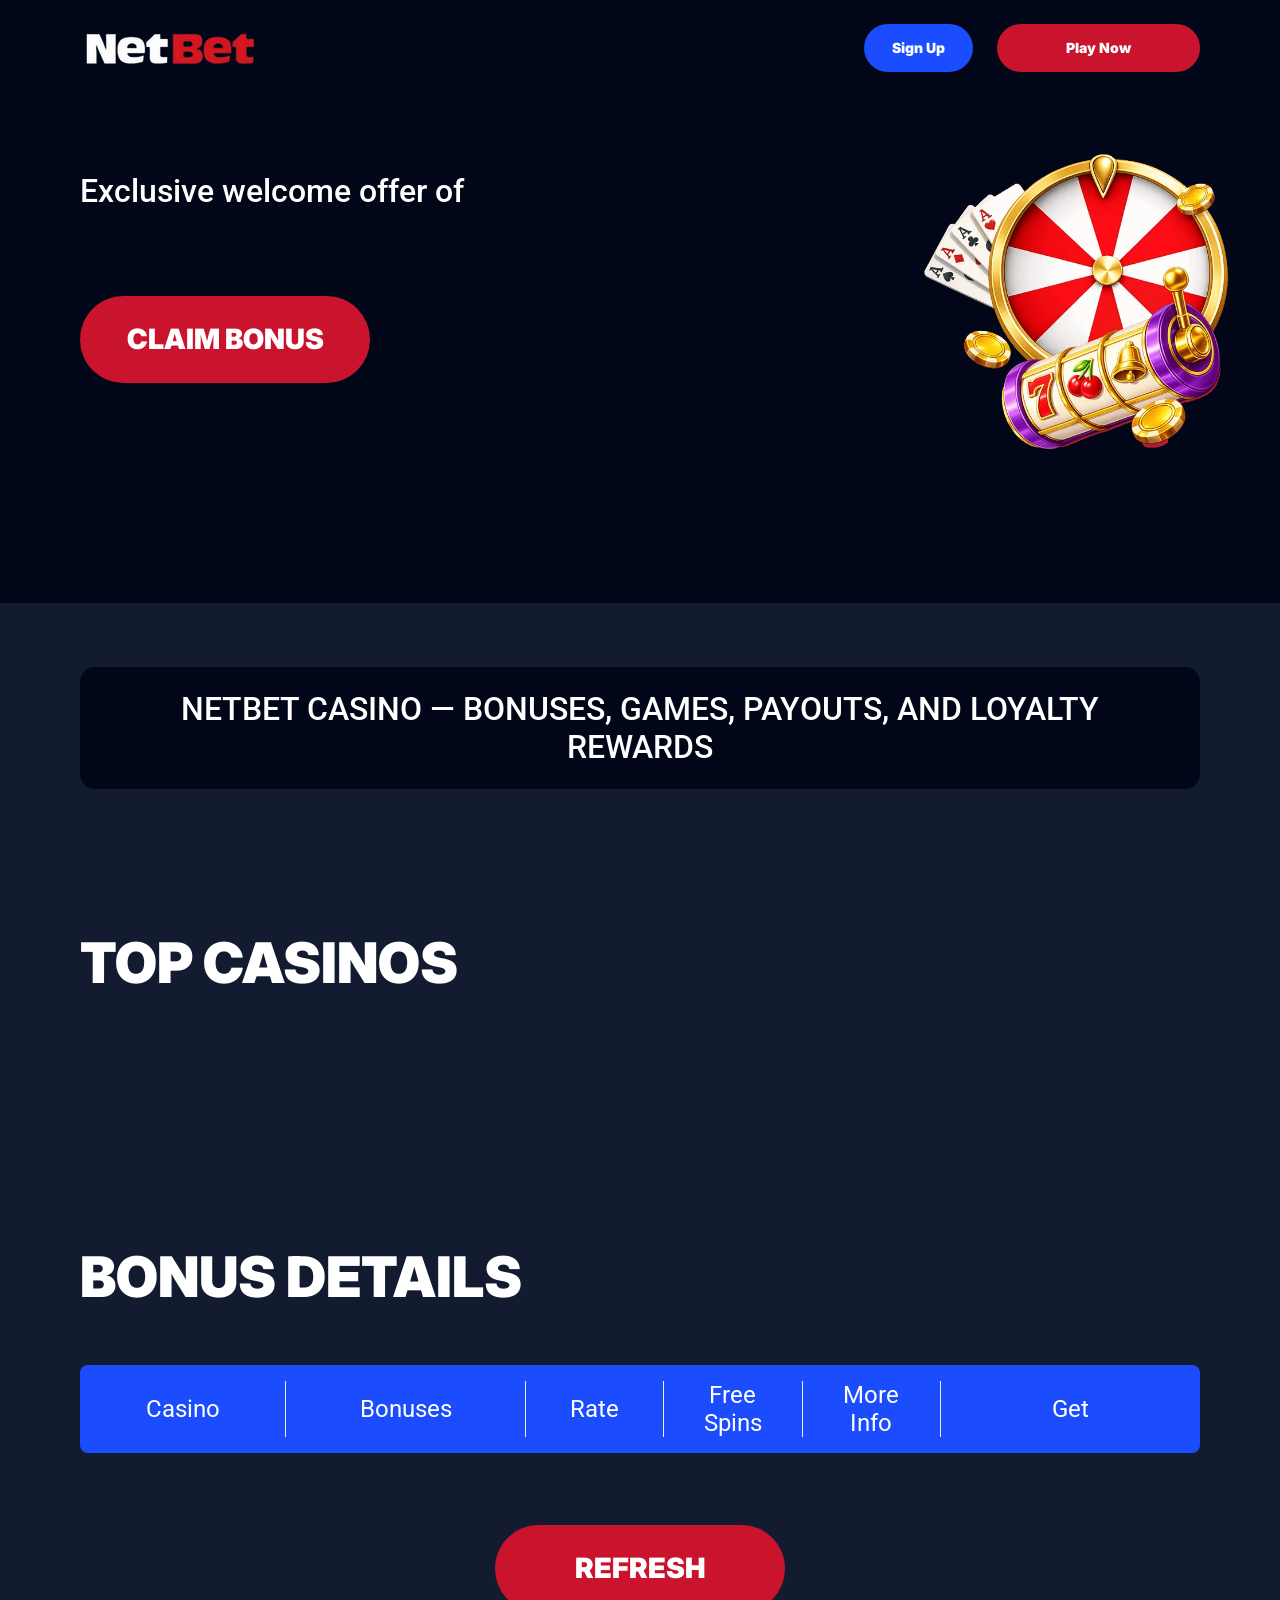
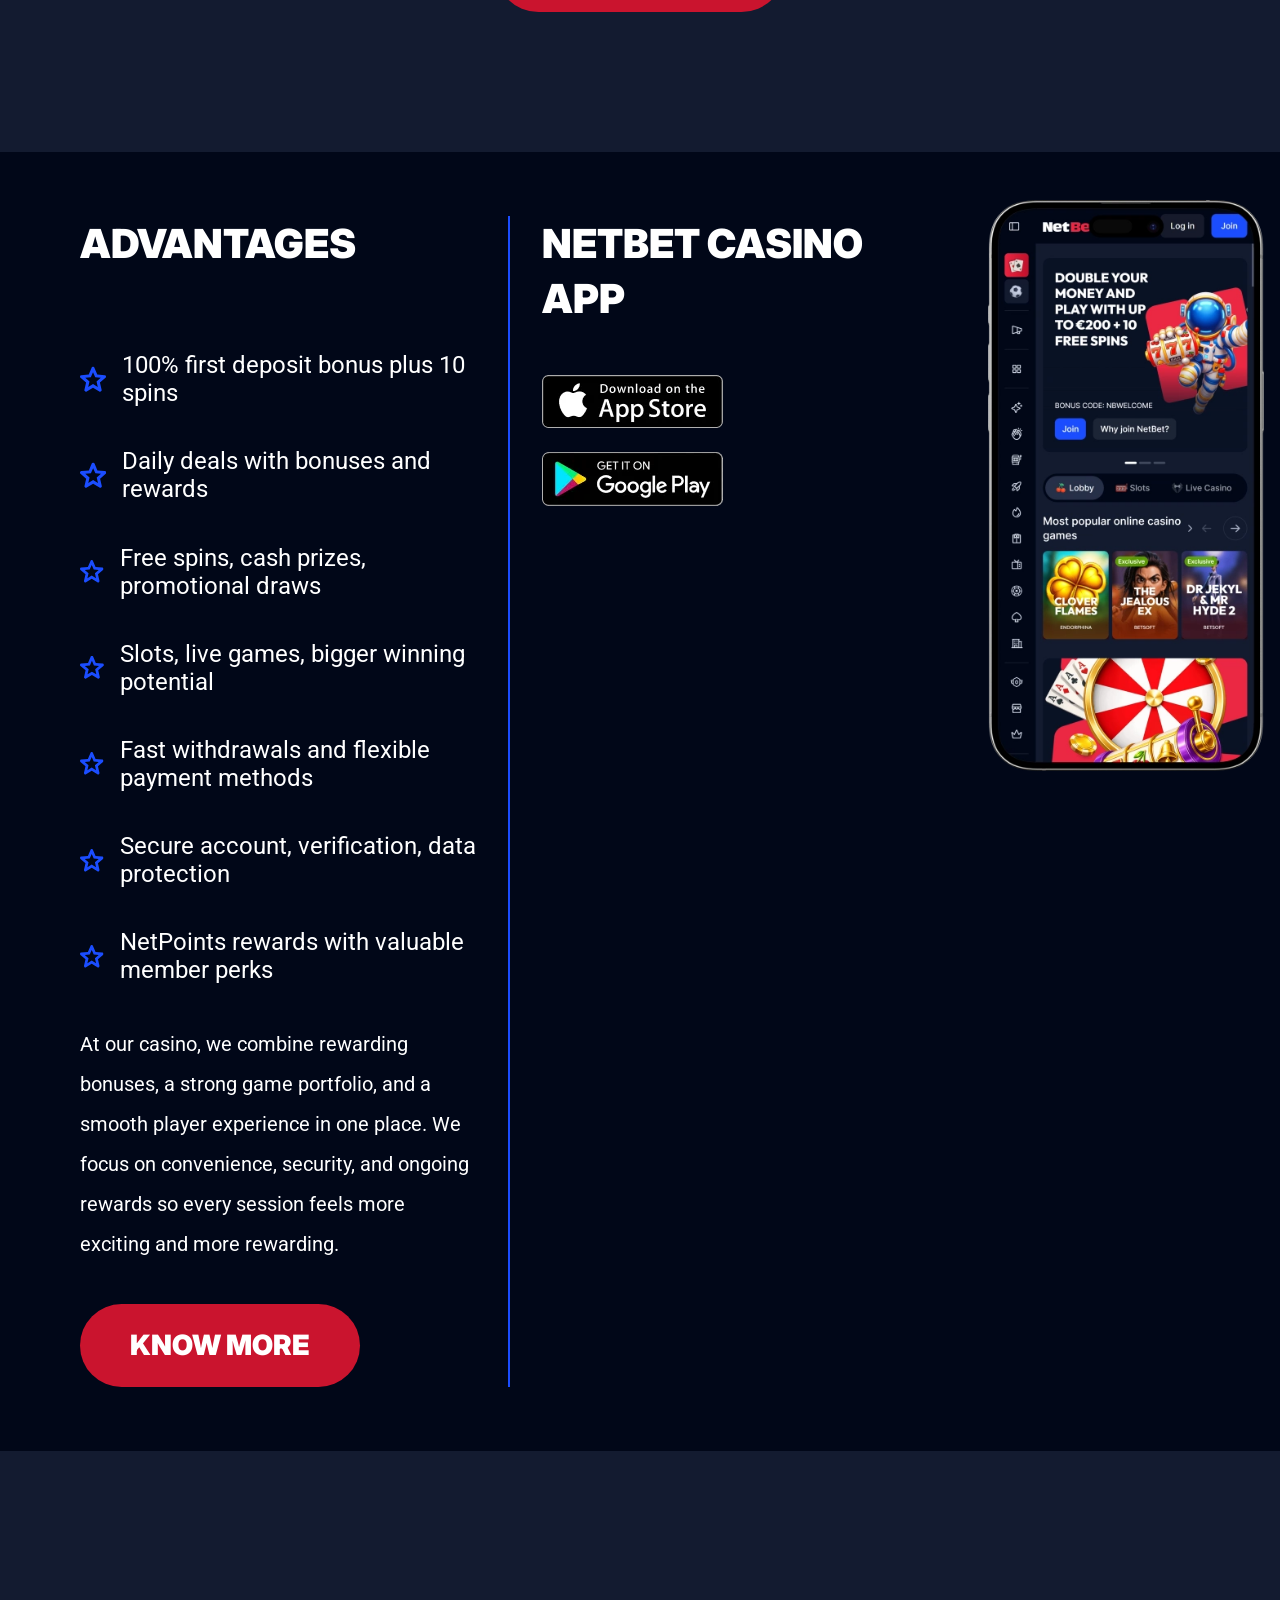
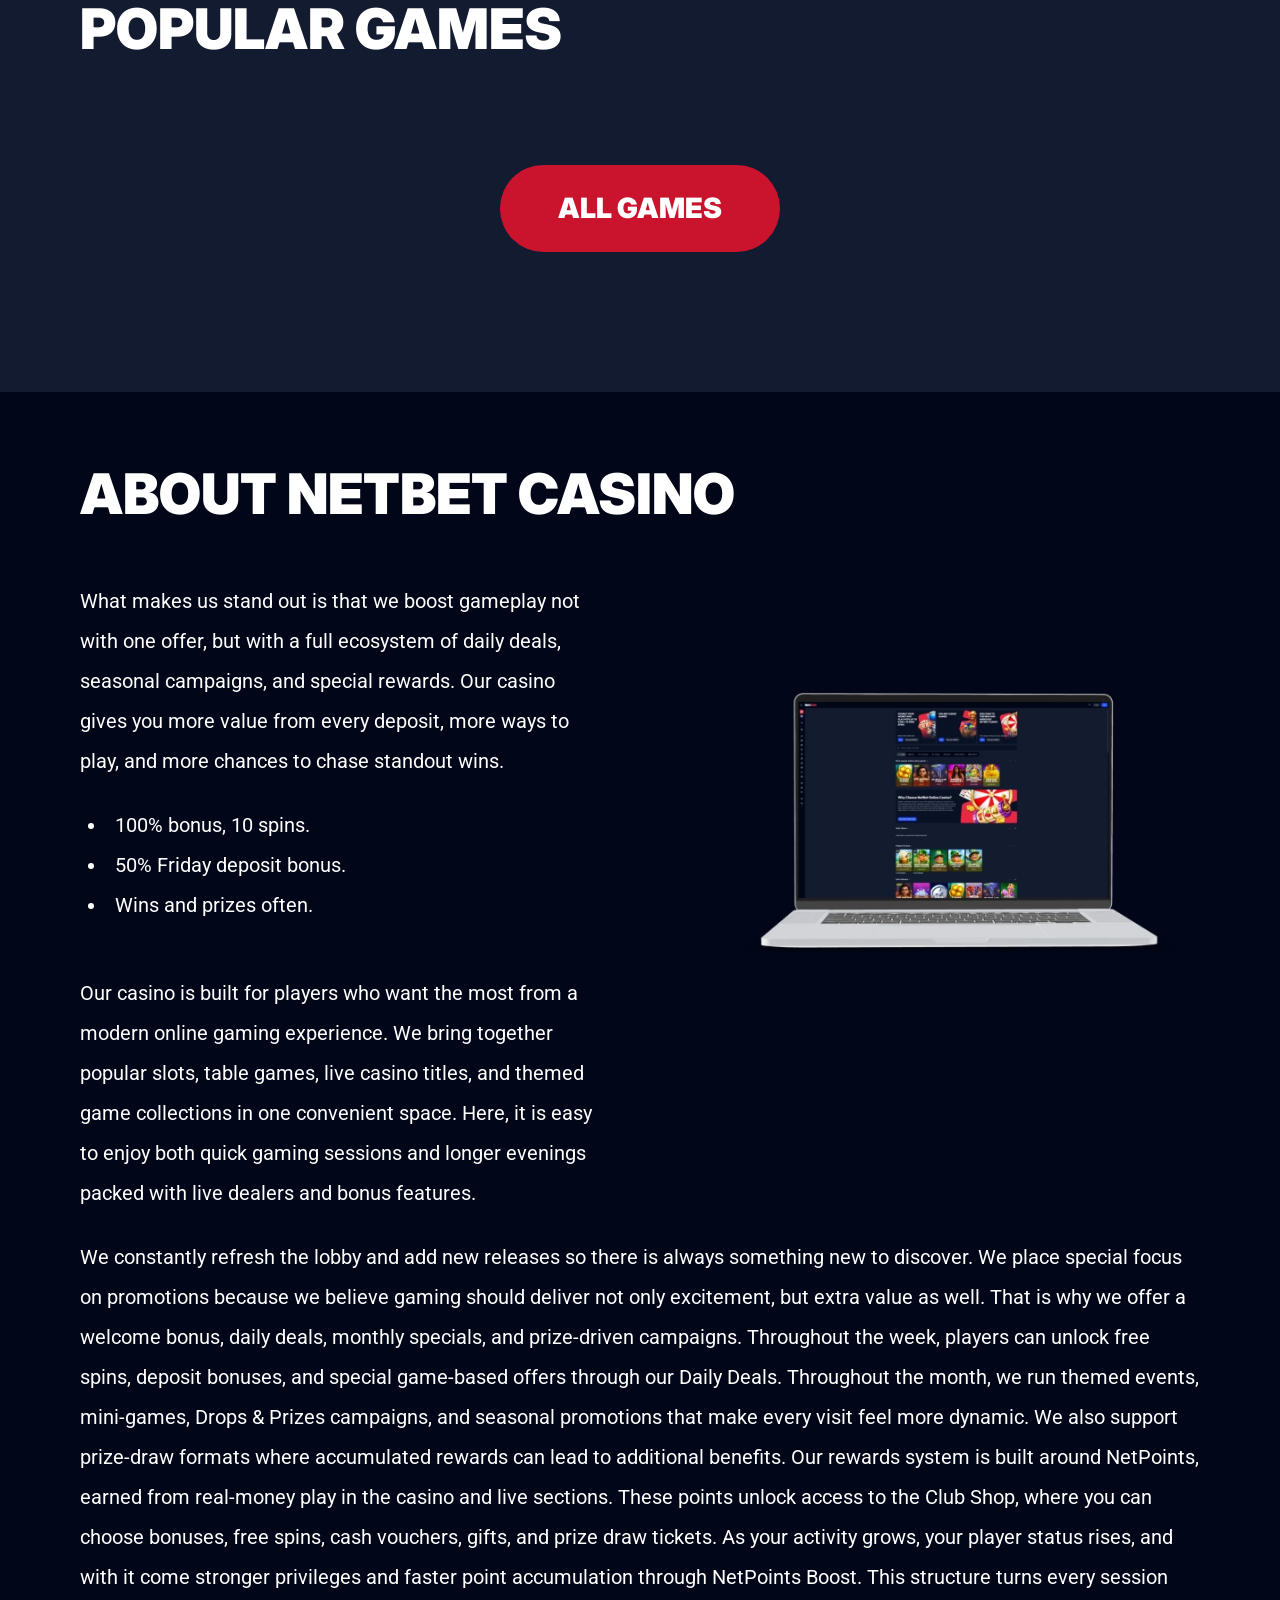
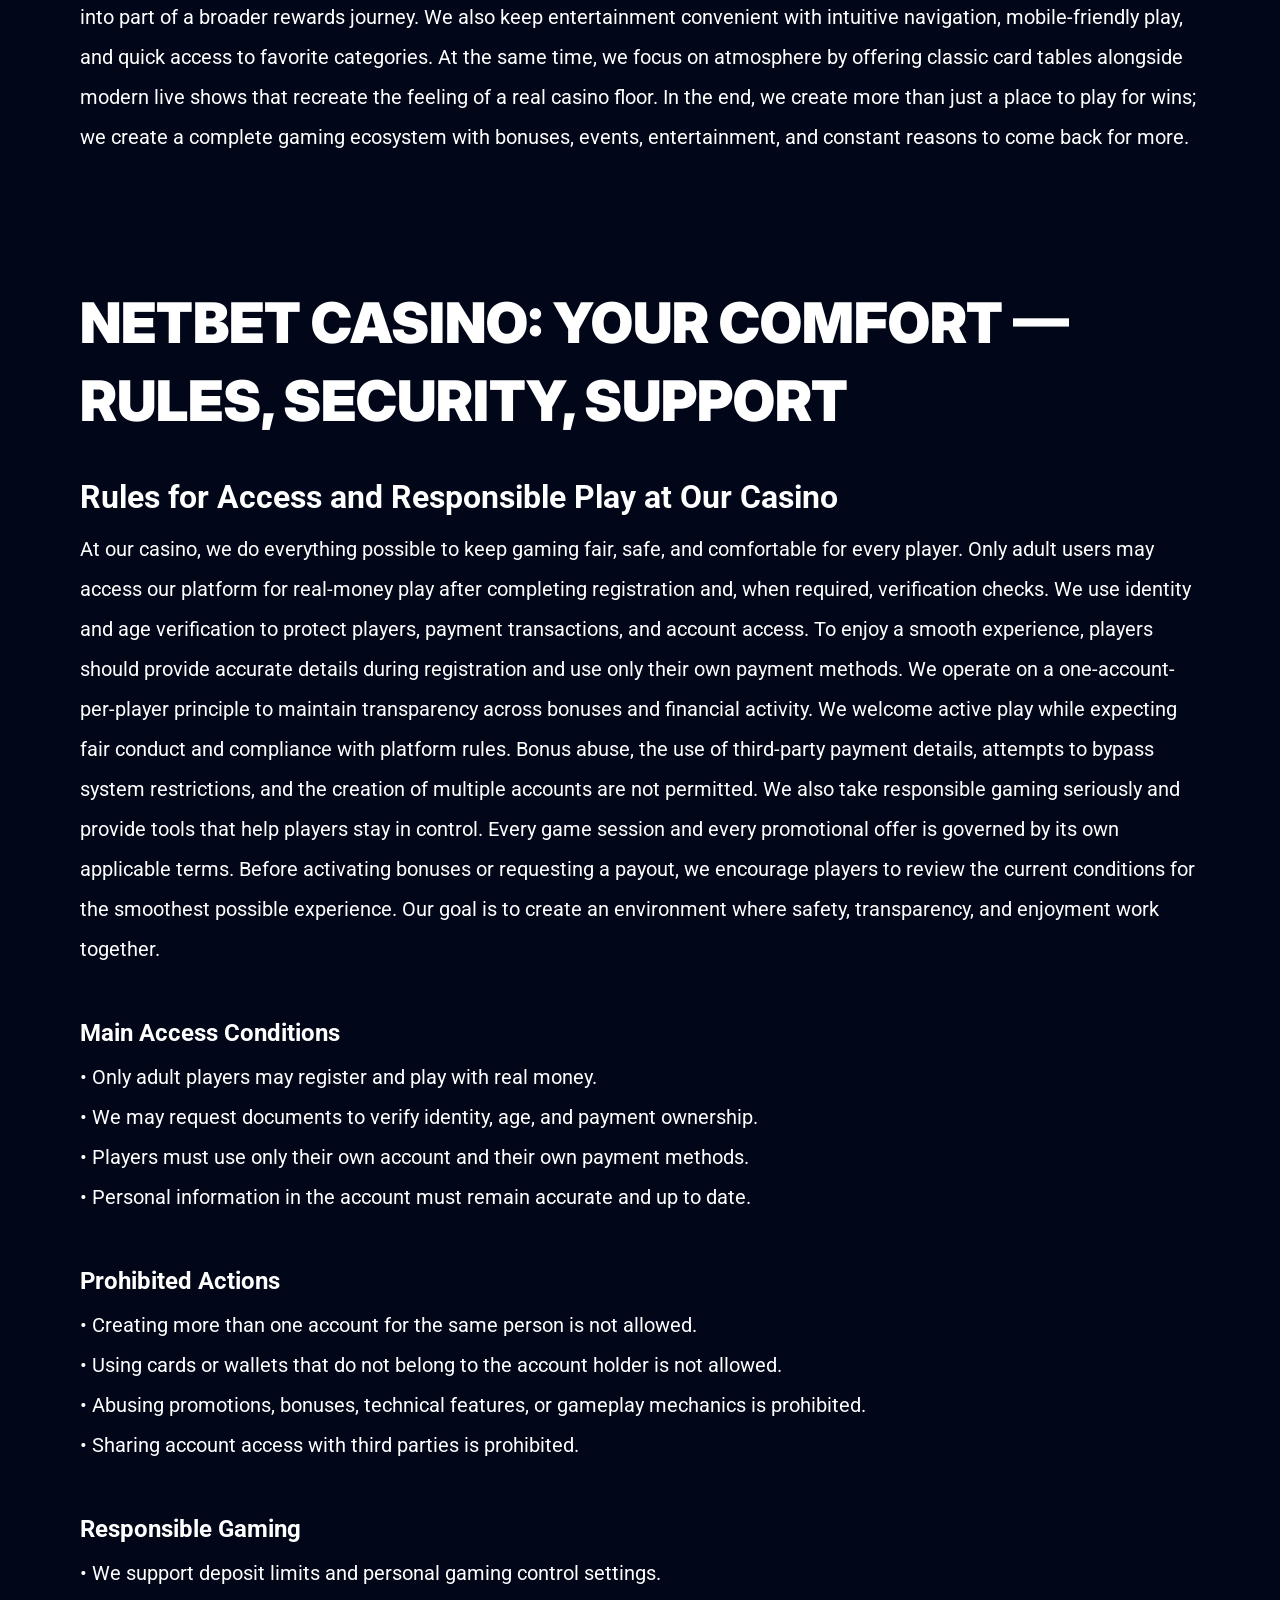
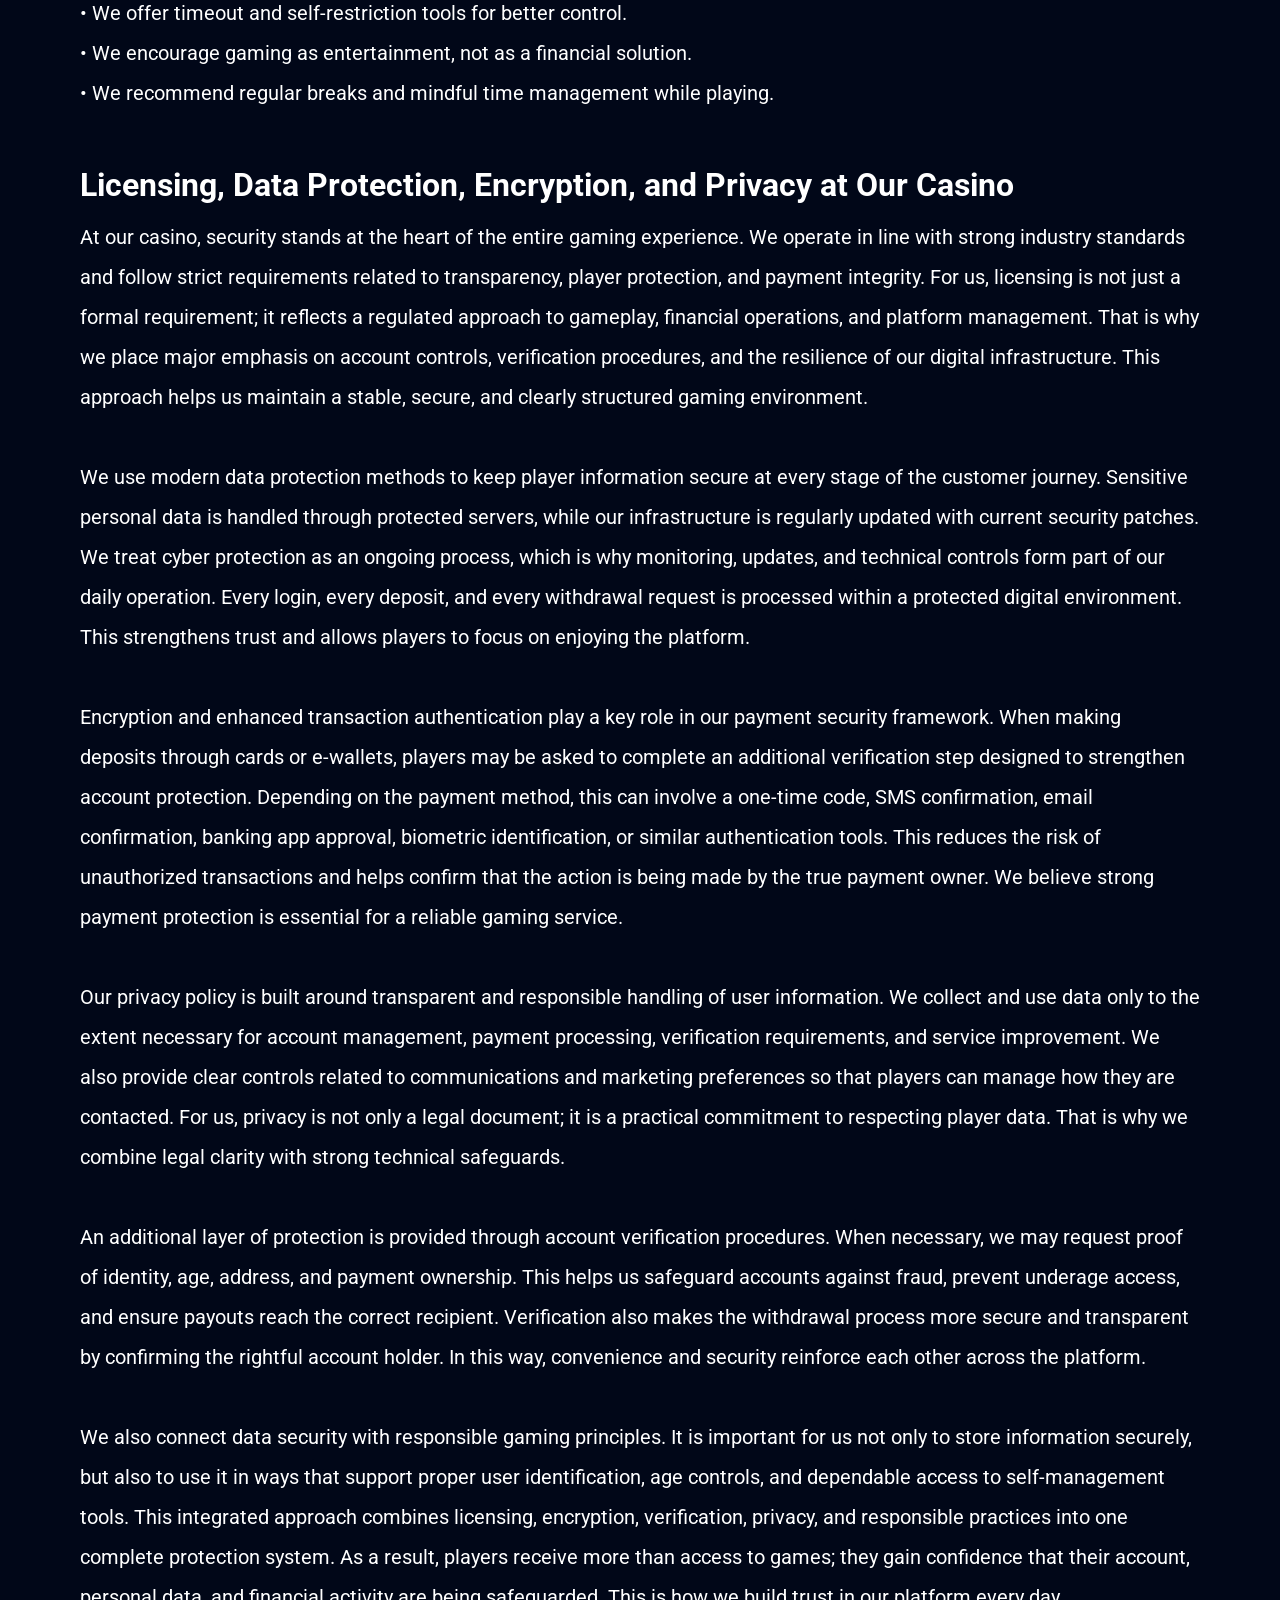
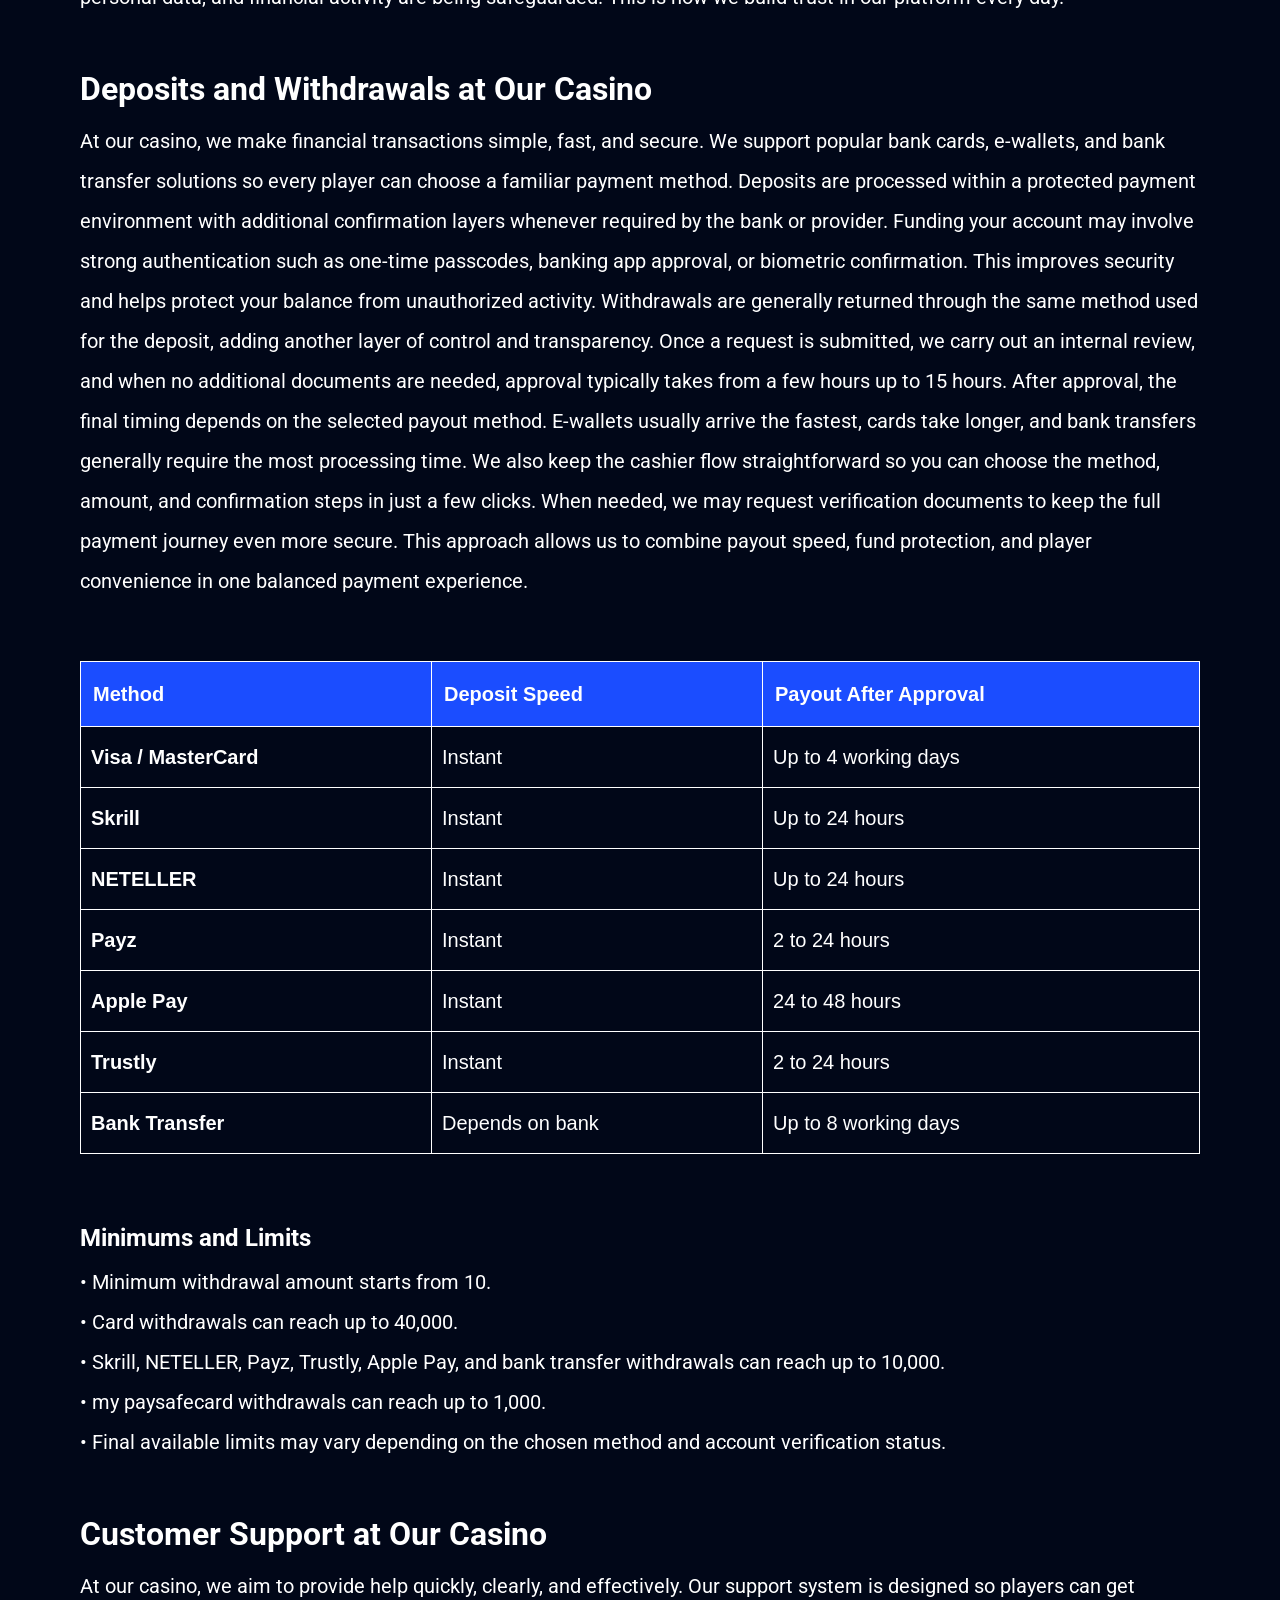
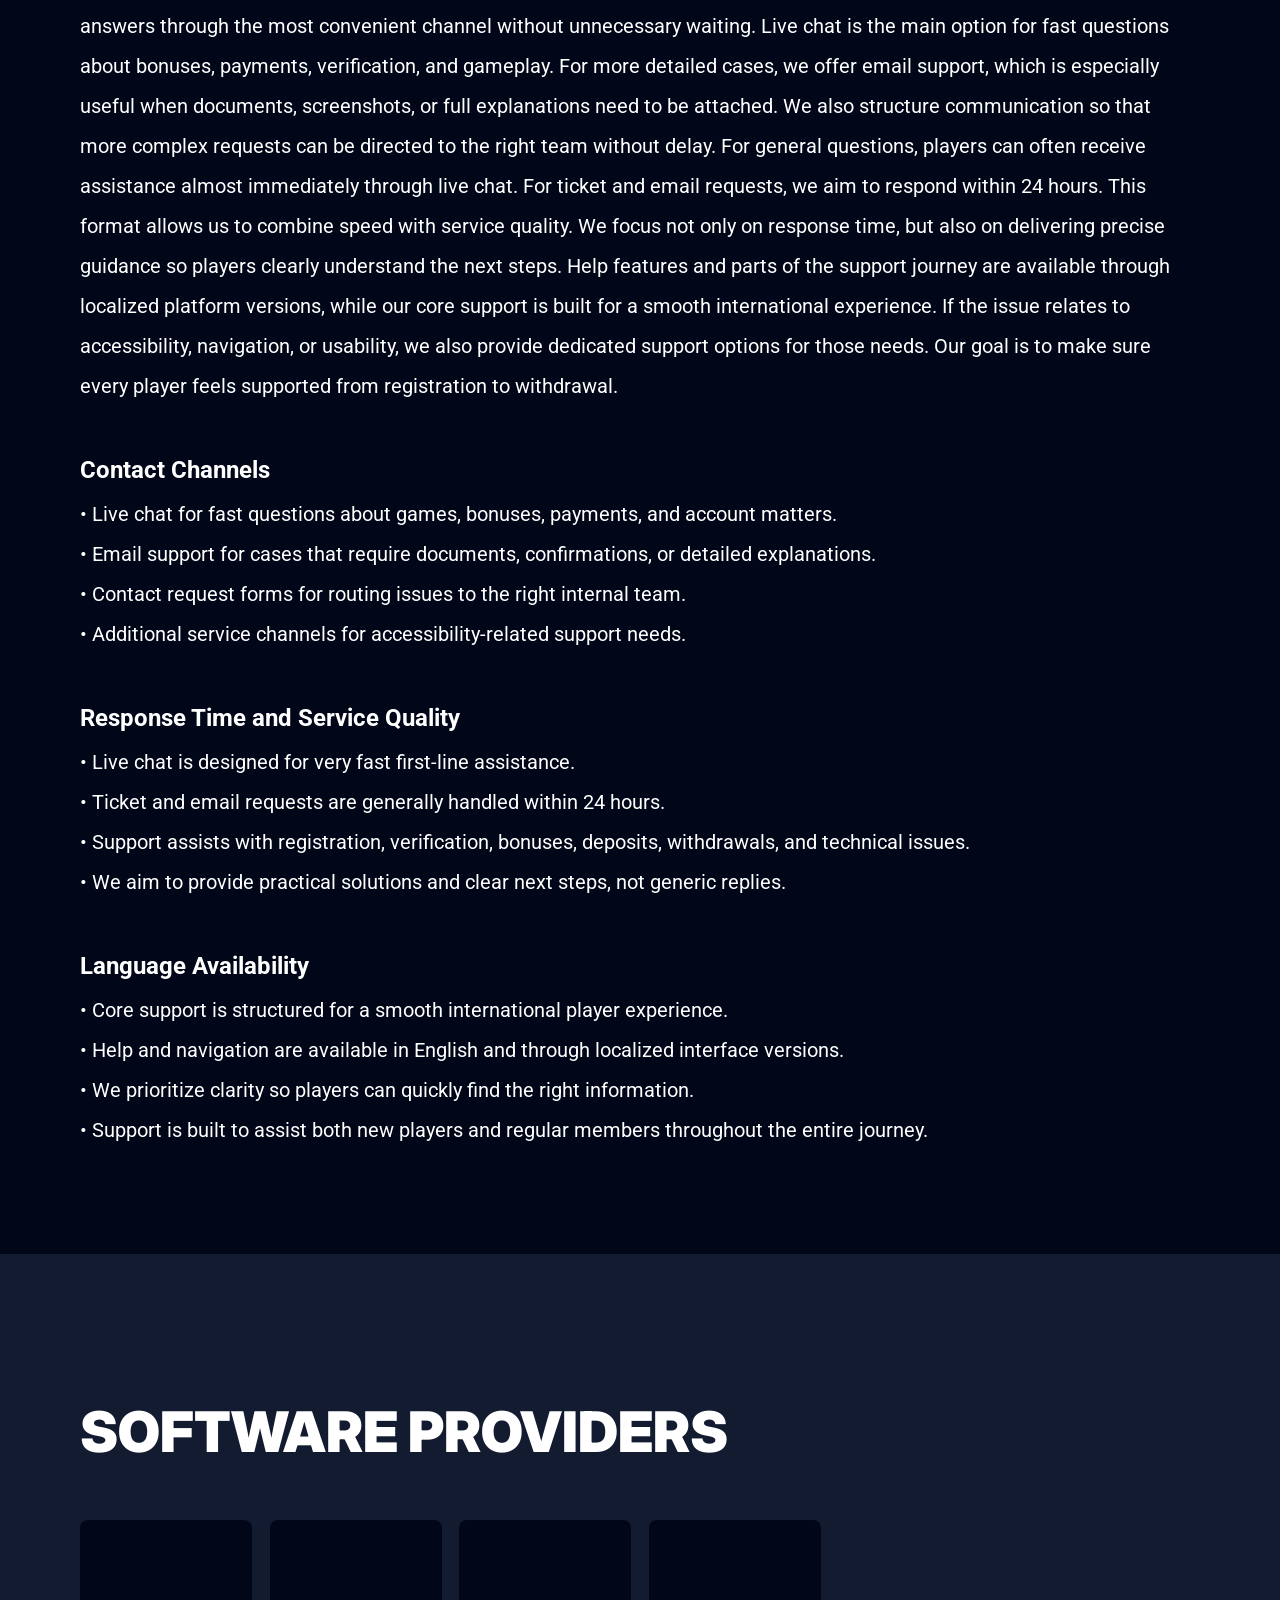
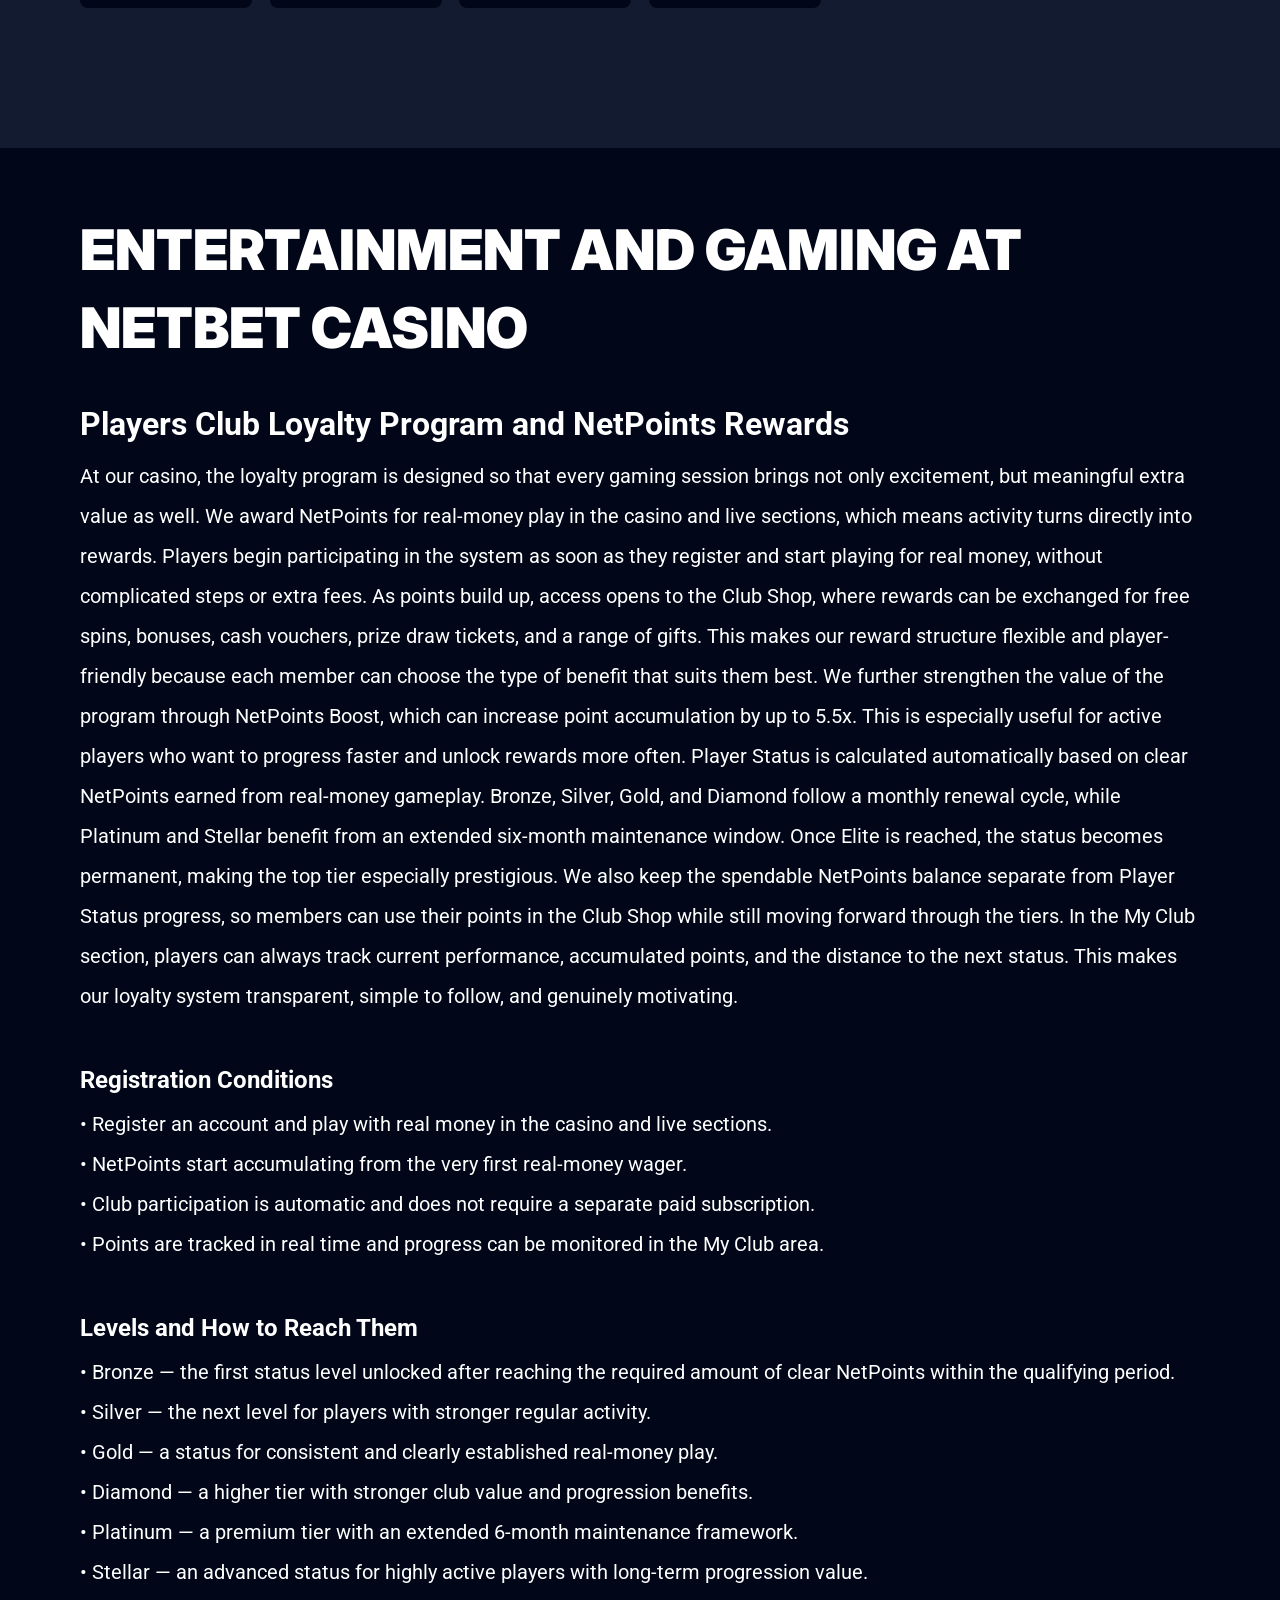
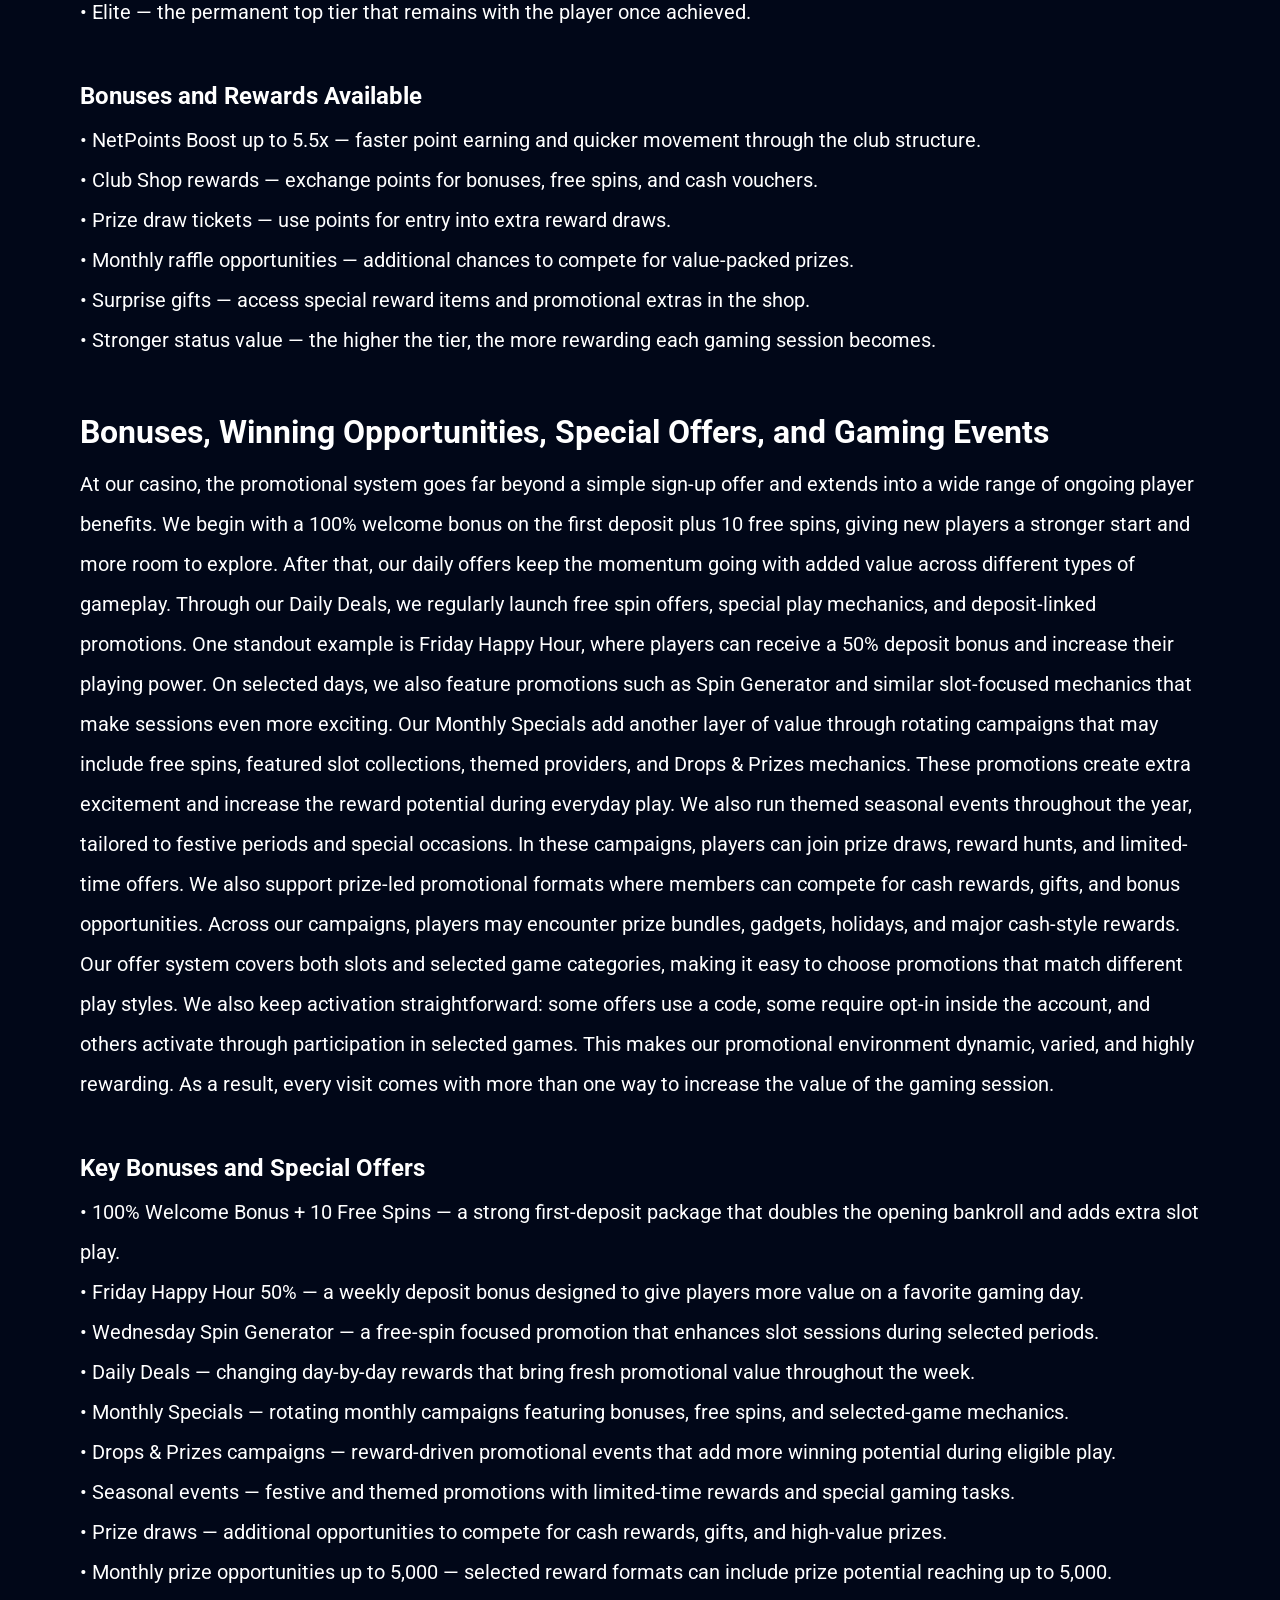
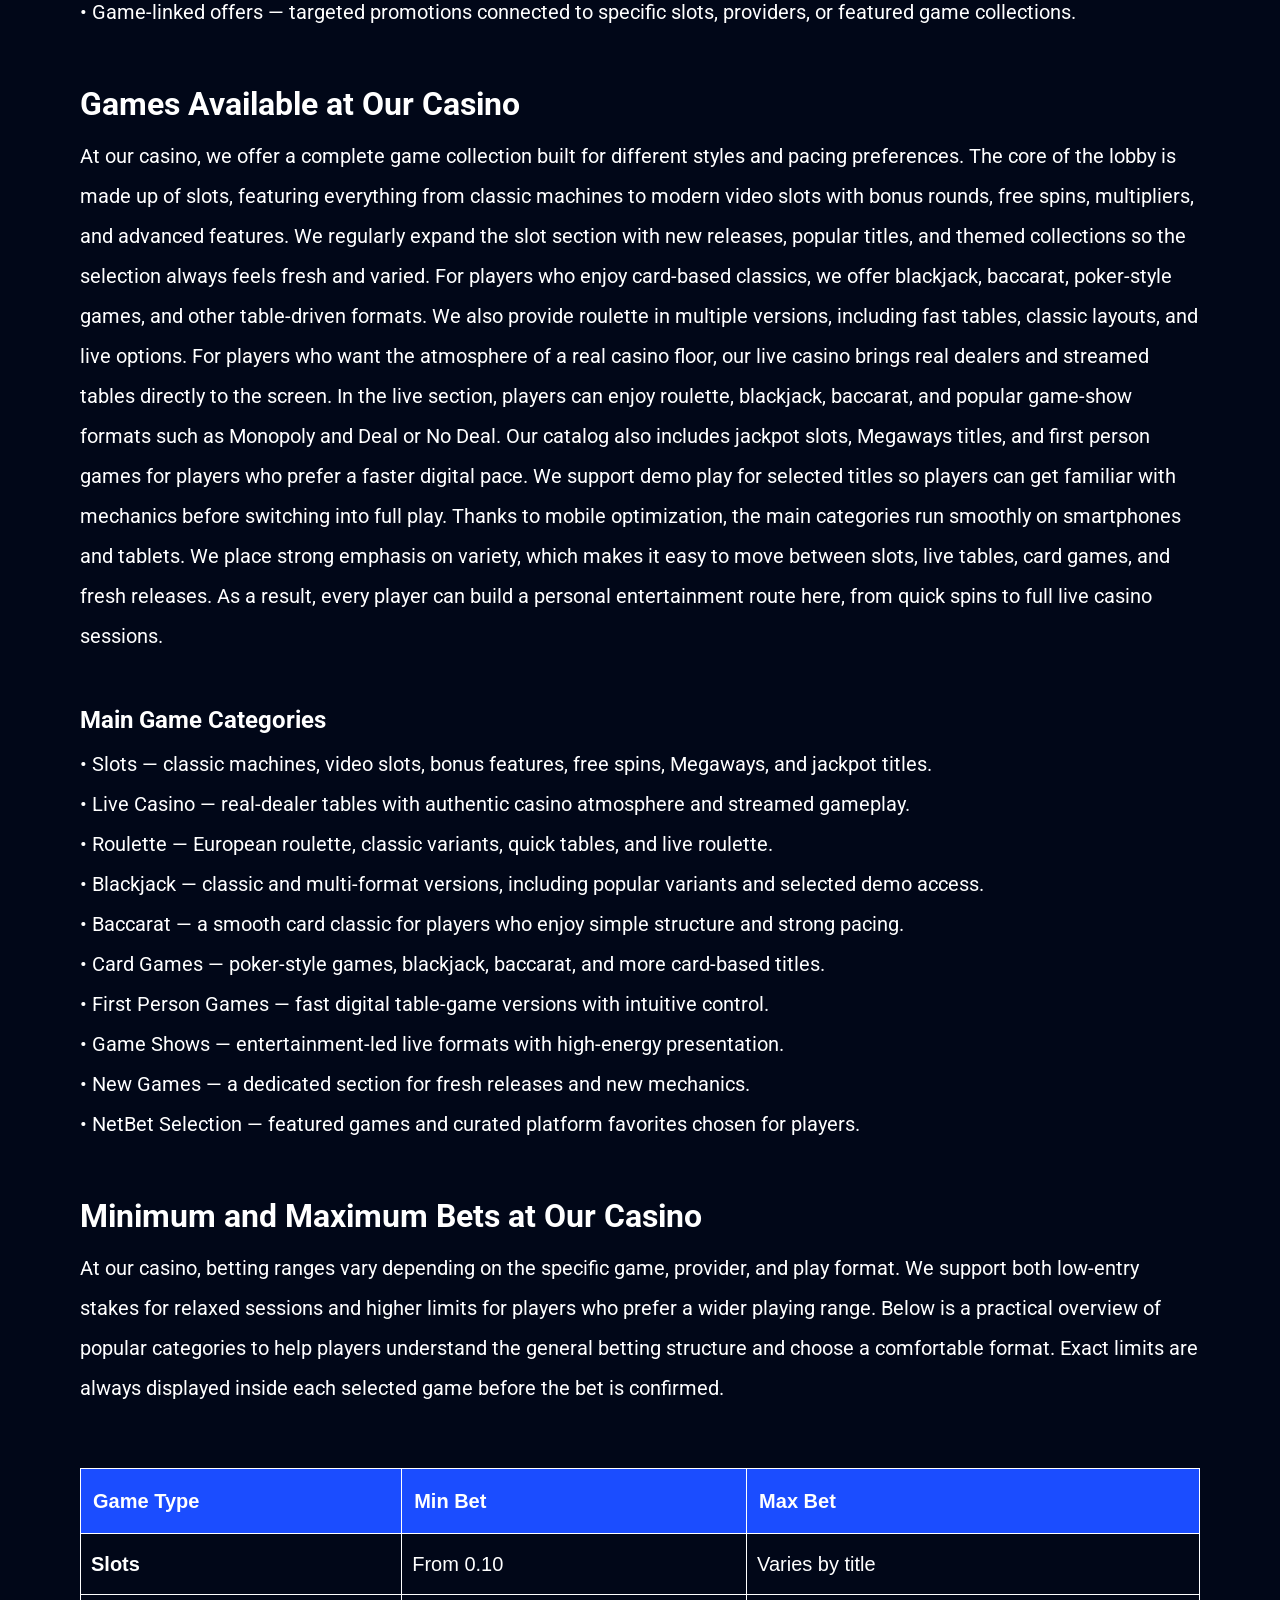
==== index.html @ 205baed9 "Site update" ====
<!DOCTYPE html>
<html lang="en-GB">

<head>
    <meta charset="utf-8">

    <script src="./index.js"></script>

    <link rel="manifest" href="./manifest.json">

    <link rel="preconnect" href="https://fonts.googleapis.com" />
    <link rel="preconnect" href="https://fonts.gstatic.com" crossorigin />

    <!-- Google Fonts -->
    <link
            href="https://fonts.googleapis.com/css2?family=Inter:wght@300;400;500;600;700&display=swap"
            rel="stylesheet"
    />
    <!-- Google Fonts -->

    <!-- Google Fonts -->
    <link
            href="https://fonts.googleapis.com/css2?family=Roboto:wght@300;400;500;600;700&display=swap"
            rel="stylesheet"
    />

    <meta name="viewport" content="width=device-width, initial-scale=1, minimum-scale=1, maximum-scale=2">
    <link rel="preload" as="image" href="_assets/images/1773054936-netbet-casino-joins-forces-with-relax-gaming-20250120-110316-0000-1-cr.webp" fetchpriority="high">
    <link rel="stylesheet" href="./normalize.css">
    <link rel="stylesheet" href="./index.css">
    <meta name="theme-color" content="">
    <title>NetBet Casino: 100% Bonus + 10 Free Spins, Games, Payouts, Live Casino, and NetPoints</title>
    <meta name="description"
          content="Explore NetBet Casino with a 100% welcome bonus + 10 free spins, daily deals, live casino, slots, flexible payouts, and the rewarding NetPoints loyalty program.">
    <link rel="canonical" href="https://netbetcasino-online.com">
    <meta property="og:title" content="NetBet Casino: 100% Bonus + 10 Free Spins, Games, Payouts, Live Casino, and NetPoints">
    <meta property="og:description"
          content="Explore NetBet Casino with a 100% welcome bonus + 10 free spins, daily deals, live casino, slots, flexible payouts, and the rewarding NetPoints loyalty program.">
    <meta property="og:url" content="https://netbetcasino-online.com">
    <meta property="og:site_name" content="NetBet Casino: 100% Bonus + 10 Free Spins, Games, Payouts, Live Casino, and NetPoints">
    <meta property="og:locale" content="en-GB">
    <meta property="og:image" content="_assets/images/1773054953-seo-netbet-online-casino-2026-en-new-cr.webp">
    <meta property="og:image:width" content="1200">
    <meta property="og:image:height" content="630">
    <meta property="og:type" content="website">
    <meta name="twitter:card" content="summary_large_image">
    <meta name="twitter:site" content="netbetcasino-online.com">
    <meta name="twitter:title" content="NetBet Casino: 100% Bonus + 10 Free Spins, Games, Payouts, Live Casino, and NetPoints">
    <meta name="twitter:description"
          content="Explore NetBet Casino with a 100% welcome bonus + 10 free spins, daily deals, live casino, slots, flexible payouts, and the rewarding NetPoints loyalty program.">
    <meta name="twitter:image" content="_assets/images/1773054953-seo-netbet-online-casino-2026-en-new-cr.webp">
    <meta name="twitter:image:width" content="1200">
    <meta name="twitter:image:height" content="630">
    <link rel="icon" href="_assets/images/1773054961-favicon-53.ico" type="image/x-icon" sizes="16x16">
    <meta name="language" content="en-GB">

    <link rel="apple-touch-icon" href="_assets/images/1773054864-favicon-53.ico" sizes="96x96">
    <link rel="icon" href="_assets/images/1773054864-favicon-53.ico" type="image/webp" sizes="192x192">

    <link rel="preload" href="_assets/images/1773054982-seo-netbet-online-casino-2026-en-new-cr.webp" as="image" fetchpriority="high">

    <link rel="alternate" hreflang="x-default" href="https://netbetcasino-online.com" />
    <link rel="alternate" hreflang="en" href="https://netbetcasino-online.com" />
</head>

<body>
<svg
        style="display: none"
        xmlns="http://www.w3.org/2000/svg"
        width="1em"
        height="1em"
        viewBox="0 0 256 256"
>
    <symbol id="minus-icon" viewBox="0 0 256 256">
        <path
                fill="#1B4DFF"
                d="M228 128a12 12 0 0 1-12 12H40a12 12 0 0 1 0-24h176a12 12 0 0 1 12 12"
        />
    </symbol>
</svg>

<svg
        style="display: none"
        xmlns="http://www.w3.org/2000/svg"
        width="1em"
        height="1em"
        viewBox="0 0 32 32"
>
    <symbol id="globe-icon" viewBox="0 0 32 32">
        <path
                fill="#CA142E"
                d="M32.032 16c0-8.501-6.677-15.472-15.072-15.969-0.173-0.019-0.346-0.032-0.523-0.032-0.052 0-0.104 0.005-0.156 0.007-0.093-0.002-0.186-0.007-0.281-0.007-8.84 0-16.032 7.178-16.032 16.001s7.192 16.001 16.032 16.001c0.094 0 0.188-0.006 0.281-0.008 0.052 0.002 0.104 0.008 0.156 0.008 0.176 0 0.349-0.012 0.523-0.032 8.395-0.497 15.072-7.468 15.072-15.969zM29.049 21.151c-0.551-0.16-1.935-0.507-4.377-0.794 0.202-1.381 0.313-2.84 0.313-4.357 0-1.196-0.069-2.354-0.197-3.469 3.094-0.37 4.45-0.835 4.54-0.867l-0.372-1.050c0.695 1.659 1.080 3.478 1.080 5.386 0 1.818-0.352 3.555-0.987 5.151zM8.921 16c0-1.119 0.074-2.212 0.21-3.263 1.621 0.127 3.561 0.222 5.839 0.243v6.939c-2.219 0.021-4.114 0.111-5.709 0.234-0.22-1.319-0.34-2.715-0.34-4.154zM16.967 2.132c2.452 0.711 4.552 4.115 5.492 8.628-1.512 0.12-3.332 0.209-5.492 0.229v-8.857zM14.971 2.156v8.832c-2.136-0.021-3.965-0.109-5.502-0.226 0.96-4.457 3.076-7.836 5.502-8.606zM14.971 21.913l0 7.929c-2.263-0.718-4.256-3.705-5.293-7.719 1.492-0.11 3.253-0.189 5.292-0.21zM16.967 29.868l-0-7.955c2.061 0.020 3.814 0.102 5.288 0.217-1.019 4.067-3 7.076-5.288 7.738zM16.967 19.92l0-6.939c2.291-0.021 4.218-0.118 5.818-0.25 0.131 1.053 0.203 2.147 0.203 3.268 0 1.442-0.116 2.84-0.329 4.16-1.575-0.128-3.462-0.219-5.692-0.24zM28.588 9.81c-0.302 0.094-1.564 0.453-4.094 0.751-0.564-2.998-1.584-5.561-2.91-7.412 3.048 1.325 5.535 3.697 7.005 6.661zM11.213 2.831c-1.632 1.873-2.963 4.568-3.691 7.754-2.265-0.245-3.623-0.534-4.166-0.665 1.585-3.27 4.407-5.836 7.856-7.088zM2.614 11.787c0.385 0.104 1.841 0.467 4.549 0.766-0.155 1.107-0.24 2.26-0.24 3.447 0 1.509 0.136 2.96 0.383 4.334-2.325 0.251-3.755 0.552-4.396 0.706-0.607-1.566-0.944-3.264-0.944-5.041 0-1.467 0.228-2.883 0.649-4.213zM3.784 22.886c0.727-0.154 2.029-0.39 3.956-0.591 0.759 2.803 1.993 5.175 3.473 6.874-3.16-1.148-5.79-3.398-7.429-6.282v0zM21.583 28.849c1.195-1.665 2.14-3.907 2.728-6.525 1.982 0.227 3.226 0.494 3.853 0.652-1.5 2.596-3.808 4.669-6.581 5.873z">
        </path>
    </symbol>
</svg>

<svg width="32" height="31" viewBox="0 0 32 31" fill="none" xmlns="http://www.w3.org/2000/svg">
    <symbol id="star-icon" viewBox="0 0 32 31">
        <path d="M10.0431 24.5932L15.8898 21.0667L21.7365 24.6396L20.2052 17.9577L25.3559 13.5031L18.5811 12.8999L15.8898 6.58913L13.1985 12.8535L6.42371 13.4567L11.5744 17.9577L10.0431 24.5932ZM15.8898 25.4285L8.187 30.0687C7.84672 30.2853 7.49096 30.3781 7.11975 30.3471C6.74853 30.3162 6.42371 30.1925 6.1453 29.9759C5.86688 29.7594 5.65034 29.489 5.49566 29.1648C5.34099 28.8406 5.31005 28.4768 5.40286 28.0734L7.44456 19.3034L0.623417 13.4103C0.314068 13.1319 0.121034 12.8145 0.0443157 12.4581C-0.0324028 12.1017 -0.00951111 11.754 0.112991 11.415C0.235493 11.0759 0.421103 10.7975 0.669819 10.5797C0.918536 10.362 1.25882 10.2227 1.69067 10.1621L10.6927 9.37327L14.1729 1.11366C14.3276 0.742438 14.5676 0.464023 14.8931 0.278414C15.2185 0.0928044 15.5507 0 15.8898 0C16.2288 0 16.5611 0.0928044 16.8865 0.278414C17.2119 0.464023 17.452 0.742438 17.6067 1.11366L21.0869 9.37327L30.0889 10.1621C30.522 10.224 30.8623 10.3632 31.1098 10.5797C31.3572 10.7963 31.5428 11.0747 31.6666 11.415C31.7903 11.7553 31.8138 12.1036 31.7371 12.46C31.6604 12.8163 31.4667 13.1331 31.1562 13.4103L24.335 19.3034L26.3767 28.0734C26.4695 28.4756 26.4386 28.8394 26.2839 29.1648C26.1292 29.4902 25.9127 29.7606 25.6343 29.9759C25.3559 30.1912 25.0311 30.315 24.6598 30.3471C24.2886 30.3793 23.9329 30.2865 23.5926 30.0687L15.8898 25.4285Z" fill="#1B4DFF"/>
    </symbol>
</svg>

<svg
        xmlns="http://www.w3.org/2000/svg"
        width="1em"
        height="1em"
        viewBox="0 0 256 256"
>
    <symbol id="plus-icon" viewBox="0 0 256 256">
        <path
                fill="#1B4DFF"
                d="M228 128a12 12 0 0 1-12 12h-76v76a12 12 0 0 1-24 0v-76H40a12 12 0 0 1 0-24h76V40a12 12 0 0 1 24 0v76h76a12 12 0 0 1 12 12"
        />
    </symbol>
</svg>

<svg
        width="33"
        height="32"
        viewBox="0 0 33 32"
        fill="none"
        xmlns="http://www.w3.org/2000/svg"
>
    <symbol id="play-icon" viewBox="0 0 33 32">
        <path
                d="M16.8334 0.0786133C7.9606 0.0786133 0.767578 7.20678 0.767578 15.9998C0.767578 24.7929 7.9606 31.921 16.8334 31.921C25.7061 31.921 32.8992 24.7929 32.8992 15.9998C32.8992 7.20678 25.7061 0.0786133 16.8334 0.0786133ZM22.3861 16.8438L14.3532 21.8192C14.1907 21.9197 14.0059 21.9703 13.821 21.9703C13.6536 21.9703 13.4859 21.929 13.3342 21.8454C13.015 21.67 12.8169 21.3372 12.8169 20.9752V11.0244C12.8169 10.6625 13.015 10.3296 13.3342 10.1543C13.6533 9.97788 14.0436 9.98857 14.3532 10.1805L22.3861 15.1559C22.6796 15.3381 22.858 15.6568 22.858 15.9998C22.858 16.3428 22.6796 16.6616 22.3861 16.8438Z"
                fill="#CA142E"
        />
    </symbol>
</svg>

<svg
        width="20"
        height="20"
        viewBox="0 0 20 20"
        fill="none"
        xmlns="http://www.w3.org/2000/svg"
>
    <symbol id="information-outline" viewBox="0 0 20 20">
        <path
                d="M9 7H11V5H9V7ZM10 18C5.59 18 2 14.41 2 10C2 5.59 5.59 2 10 2C14.41 2 18 5.59 18 10C18 14.41 14.41 18 10 18ZM10 0C8.68678 0 7.38642 0.258658 6.17317 0.761205C4.95991 1.26375 3.85752 2.00035 2.92893 2.92893C1.05357 4.8043 0 7.34784 0 10C0 12.6522 1.05357 15.1957 2.92893 17.0711C3.85752 17.9997 4.95991 18.7362 6.17317 19.2388C7.38642 19.7413 8.68678 20 10 20C12.6522 20 15.1957 18.9464 17.0711 17.0711C18.9464 15.1957 20 12.6522 20 10C20 8.68678 19.7413 7.38642 19.2388 6.17317C18.7362 4.95991 17.9997 3.85752 17.0711 2.92893C16.1425 2.00035 15.0401 1.26375 13.8268 0.761205C12.6136 0.258658 11.3132 0 10 0ZM9 15H11V9H9V15Z"
                fill="#ffffff"
        />
    </symbol>
</svg>

<div class="wrapper">
    <header class="header" id="top">
        <div class="headerBlock">
            <div class="headerLogoContainer"><a href="https://netbetcasino-online.com" aria-label="Main page"><img class="header__logo logo"
                                                                                                     src="_assets/images/1773054936-netbet-casino-joins-forces-with-relax-gaming-20250120-110316-0000-1-cr.webp" alt="NetBet Casino Logo" /></a></div>
            <ul class="nav__list">
                <li class="nav__item"><a class="nav__link" target="_blank" href="casino.html?id=example-offer-id"
                                         aria-label="Sign Up" id="navSignUp"> Sign Up </a></li>
                <li class="nav__item nav__itemLarge"><a class="nav__link nav__linkLarge" target="_blank"
                                                        href="casino.html?id=example-offer-id" aria-label="Play Now" id="navPlayNow"> Play Now </a>
                </li>
            </ul>
        </div>
    </header>
    <main class="main">
        <section class="heroContainer">
            <div class="hero">
                <div class="heroBlock block">
                    <div class="heroGroup">
                        <div class="heroTextGroup">
                            <p class="heroText heroTextDesktop">Exclusive welcome offer of</p>
                            <p class="heroText heroTextMobile">Exclusive welcome bonus of</p>
                            <p class="heroText heroTextBonus" id="bonusText"></p>
                        </div><a target="_blank" class="heroLink" id="bonusLink" href="/" aria-label="Play game"><span
                            class="heroButton btn btn--large">Claim Bonus</span></a>
                    </div>
                </div>
            </div>
            <div class="heroUnder">
                <h1 class="heroText heroMainTitle">NetBet Casino — Bonuses, Games, Payouts, and Loyalty Rewards</h1>
            </div>
        </section>
        <div class="bonusesCircleContainer">
            <section class="topCasino">
                <div class="container">
                    <div class="topCasinoBlock block">
                        <h2 class="topCasinoTitle title"><span>Top Casinos <span id="countryName"></span></span>
                        </h2>
                        <div class="topCasinoGroup" id="casinoCardContainer">
                            <!-- Casino cards will be dynamically inserted here --></div><button
                            class="topCasinoButton btn btn--large" id="showMoreButton"> All Casino </button>
                    </div>
                </div>
            </section>
            <section class="bonusDetails" id="bonuses">
                <div class="container">
                    <div class="bonusDetailsBlock block">
                        <h2 class="bonusDetailsTitle title"><span>Bonus Details</span></h2>
                        <div class="bonusDetailsGroup">
                            <div class="bonusTable">
                                <div class="bogradientContainer">
                                    <div class="bonusTableRow bonusTableHeader">
                                        <div class="bonusTableHead">
                                            <p class="bonusHeaderText bonusHeaderCasino">Casino</p>
                                        </div>
                                        <div class="bonusTableHead">
                                            <p class="bonusHeaderText bonusDetailsWelcome">Bonuses</p>
                                        </div>
                                        <div class="bonusTableHead">
                                            <p class="bonusHeaderText">Rate</p>
                                        </div>
                                        <div class="bonusTableHead">
                                            <p class="bonusHeaderText bonusHeaderTextSpins">Free Spins</p>
                                        </div>
                                        <div class="bonusTableHead">
                                            <p class="bonusHeaderText">More Info</p>
                                        </div>
                                        <div class="bonusTableHead">
                                            <p class="bonusHeaderText bonusClaimBonus">Get</p>
                                        </div>
                                    </div>
                                </div><!-- Bonus rows will be dynamically inserted here -->
                                <div id="bonusTableRows"></div>
                            </div>
                        </div><button class="bonusDetailsButton btn btn--large" id="refreshButton"> Refresh
                    </button>
                    </div>
                </div>
            </section>
        </div>
        <div class="advantagesCircleContainer">
            <section class="advantages">
                <div class="container">
                    <div class="advantagesBlock block">
                        <div class="advantagesDescription">
                            <h2 class="advantagesTitle title">Advantages</h2>
                            <ul class="advantagesList">
                                <li class="providersGroup"></li>
                                <li class="advantagesItem">
                                    <svg class="advantagesStar" width="30" height="29">
                                        <use href="#star-icon"></use>
                                    </svg>
                                    <p class="advantagesText">100% first deposit bonus plus 10 spins</p>
                                </li>
                                <li class="advantagesItem">
                                    <svg class="advantagesStar" width="30" height="29">
                                        <use href="#star-icon"></use>
                                    </svg>
                                    <p class="advantagesText">Daily deals with bonuses and rewards</p>
                                </li>
                                <li class="advantagesItem">
                                    <svg class="advantagesStar" width="30" height="29">
                                        <use href="#star-icon"></use>
                                    </svg>
                                    <p class="advantagesText">Free spins, cash prizes, promotional draws</p>
                                </li>
                                <li class="advantagesItem">
                                    <svg class="advantagesStar" width="30" height="29">
                                        <use href="#star-icon"></use>
                                    </svg>
                                    <p class="advantagesText">Slots, live games, bigger winning potential</p>
                                </li>
                                <li class="advantagesItem">
                                    <svg class="advantagesStar" width="30" height="29">
                                        <use href="#star-icon"></use>
                                    </svg>
                                    <p class="advantagesText">Fast withdrawals and flexible payment methods</p>
                                </li>
                                <li class="advantagesItem">
                                    <svg class="advantagesStar" width="30" height="29">
                                        <use href="#star-icon"></use>
                                    </svg>
                                    <p class="advantagesText">Secure account, verification, data protection</p>
                                </li>
                                <li class="advantagesItem">
                                    <svg class="advantagesStar" width="30" height="29">
                                        <use href="#star-icon"></use>
                                    </svg>
                                    <p class="advantagesText">NetPoints rewards with valuable member perks</p>
                                </li>
                                <li class="providersGroup">At our casino, we combine rewarding bonuses, a strong game portfolio, and a smooth player experience in one place. We focus on convenience, security, and ongoing rewards so every session feels more exciting and more rewarding.</li>
                            </ul><a class="advantagesLink" id="advantagesLink" target="_blank" href="/" aria-label="Know more"><span
                                class="advantagesButton btn btn--large">Know more</span></a>
                        </div>
                        <div class="advantagesMobile">
                            <h2 class="advantagesTitle title advantagesAppTitle">Netbet Casino App</h2><img
                                class="advantagesMobilePhone" src="_assets/images/1773055823-net.webp" title="NetBet Casino Mobile"
                                alt="Netbet Casino App" />
                            <div class="advantagesStoreGroup"><a href="/" id="appStoreLink" aria-label="Play game"
                                                                 target="_blank"><img class="advantagesStore" width="181" height="53"
                                                                                      src="./assets/images/advantages/app-store.webp" alt="iOs App " title="Netbet Casino App"/></a><a
                                    href="/" id="googlePlayLink" aria-label="Play game" target="_blank"><img
                                    class="advantagesStore" width="181" height="54"
                                    src="./assets/images/advantages/google-play.webp" alt="android App Netbet Casino App" title="Netbet Casino App" /></a>
                            </div>
                        </div>
                    </div>
                </div>
            </section>
            <section class="games" id="games">
                <div class="container">
                    <div class="gamesBlock block">
                        <h2 class="gamesTitle title"><span>Popular Games</span></h2>
                        <div class="gamesGroup" id="gamesContainer"><!-- Games will be dynamically inserted here -->
                        </div><a target="_blank" class="gamesLink" id="allGamesLink" href="/" aria-label="All Games"><span
                            class="gamesButton btn btn--large">All Games</span></a>
                    </div>
                </div>
            </section>
        </div>
        <div class="historyCircleContainer">
            <section class="history">
                <div class="container">
                    <div class="historyBlock block">
                        <h2 class="historyTitle title">About Netbet Casino</h2>
                        <div class="historyGroup">
                            <div class="historyColumn">
                                <div class="historyText">
                                    <p class="historyDescription">What makes us stand out is that we boost gameplay not with one offer, but with a full ecosystem of daily deals, seasonal campaigns, and special rewards. Our casino gives you more value from every deposit, more ways to play, and more chances to chase standout wins.</p>
                                    <ul class="historyList">
                                        <li class="historyItem">100% bonus, 10 spins.</li>
                                        <li class="historyItem">50% Friday deposit bonus.</li>
                                        <li class="historyItem">Wins and prizes often.</li>
                                    </ul>
                                    <p class="historyDescription">Our casino is built for players who want the most from a modern online gaming experience. We bring together popular slots, table games, live casino titles, and themed game collections in one convenient space. Here, it is easy to enjoy both quick gaming sessions and longer evenings packed with live dealers and bonus features. </p>
                                </div>
                            </div>
                            <div class="historyColumn"><img class="historyImage"
                                                            src="_assets/images/1773055829-mac-net.webp" alt="History" title="NetBet Casino Desktop"/></div>
                        </div>
                        <p class="historyDescription">We constantly refresh the lobby and add new releases so there is always something new to discover. We place special focus on promotions because we believe gaming should deliver not only excitement, but extra value as well. That is why we offer a welcome bonus, daily deals, monthly specials, and prize-driven campaigns. Throughout the week, players can unlock free spins, deposit bonuses, and special game-based offers through our Daily Deals. Throughout the month, we run themed events, mini-games, Drops &amp; Prizes campaigns, and seasonal promotions that make every visit feel more dynamic. We also support prize-draw formats where accumulated rewards can lead to additional benefits. Our rewards system is built around NetPoints, earned from real-money play in the casino and live sections. These points unlock access to the Club Shop, where you can choose bonuses, free spins, cash vouchers, gifts, and prize draw tickets. As your activity grows, your player status rises, and with it come stronger privileges and faster point accumulation through NetPoints Boost. This structure turns every session into part of a broader rewards journey. We also keep entertainment convenient with intuitive navigation, mobile-friendly play, and quick access to favorite categories. At the same time, we focus on atmosphere by offering classic card tables alongside modern live shows that recreate the feeling of a real casino floor. In the end, we create more than just a place to play for wins; we create a complete gaming ecosystem with bonuses, events, entertainment, and constant reasons to come back for more.</p>
                    </div>
                </div>
            </section>
        </div>
        <div class="historyCircleContainer">
            <section class="history">
                <div class="container">
                    <div class="historyBlock block">
                        <h2 class="historyTitle title">Netbet Casino: your comfort — rules, security, support</h2>
                        <div class="historyDescription"><h3 style = "font-weight: bold;font-size: 32px;">
Rules for Access and Responsible Play at Our Casino
</h3>
<p>
At our casino, we do everything possible to keep gaming fair, safe, and comfortable for every player. Only adult users may access our platform for real-money play after completing registration and, when required, verification checks. We use identity and age verification to protect players, payment transactions, and account access. To enjoy a smooth experience, players should provide accurate details during registration and use only their own payment methods. We operate on a one-account-per-player principle to maintain transparency across bonuses and financial activity. We welcome active play while expecting fair conduct and compliance with platform rules. Bonus abuse, the use of third-party payment details, attempts to bypass system restrictions, and the creation of multiple accounts are not permitted. We also take responsible gaming seriously and provide tools that help players stay in control. Every game session and every promotional offer is governed by its own applicable terms. Before activating bonuses or requesting a payout, we encourage players to review the current conditions for the smoothest possible experience. Our goal is to create an environment where safety, transparency, and enjoyment work together.
</p>
<br>
<h4 style = "font-weight: bold; font-size: 24px;">
Main Access Conditions
</h4>
<ul>
            <li>• Only adult players may register and play with real money.</li>
            <li>• We may request documents to verify identity, age, and payment ownership.</li>
            <li>• Players must use only their own account and their own payment methods.</li>
            <li>• Personal information in the account must remain accurate and up to date.</li>
</ul><br>
<h4 style = "font-weight: bold; font-size: 24px;">
Prohibited Actions
</h4>
<ul>
            <li>• Creating more than one account for the same person is not allowed.</li>
            <li>• Using cards or wallets that do not belong to the account holder is not allowed.</li>
            <li>• Abusing promotions, bonuses, technical features, or gameplay mechanics is prohibited.</li>
            <li>• Sharing account access with third parties is prohibited.</li>
</ul><br>
<h4 style = "font-weight: bold; font-size: 24px;">
Responsible Gaming
</h4>
<ul>
            <li>• We support deposit limits and personal gaming control settings.</li>
            <li>• We offer timeout and self-restriction tools for better control.</li>
            <li>• We encourage gaming as entertainment, not as a financial solution.</li>
            <li>• We recommend regular breaks and mindful time management while playing.</li>
</ul><br>

<h3 style = "font-weight: bold;font-size: 32px;">
Licensing, Data Protection, Encryption, and Privacy at Our Casino
</h3>
<p>
At our casino, security stands at the heart of the entire gaming experience. We operate in line with strong industry standards and follow strict requirements related to transparency, player protection, and payment integrity. For us, licensing is not just a formal requirement; it reflects a regulated approach to gameplay, financial operations, and platform management. That is why we place major emphasis on account controls, verification procedures, and the resilience of our digital infrastructure. This approach helps us maintain a stable, secure, and clearly structured gaming environment.
</p>
<br>
<p>
We use modern data protection methods to keep player information secure at every stage of the customer journey. Sensitive personal data is handled through protected servers, while our infrastructure is regularly updated with current security patches. We treat cyber protection as an ongoing process, which is why monitoring, updates, and technical controls form part of our daily operation. Every login, every deposit, and every withdrawal request is processed within a protected digital environment. This strengthens trust and allows players to focus on enjoying the platform.
</p>
<br>
<p>
Encryption and enhanced transaction authentication play a key role in our payment security framework. When making deposits through cards or e-wallets, players may be asked to complete an additional verification step designed to strengthen account protection. Depending on the payment method, this can involve a one-time code, SMS confirmation, email confirmation, banking app approval, biometric identification, or similar authentication tools. This reduces the risk of unauthorized transactions and helps confirm that the action is being made by the true payment owner. We believe strong payment protection is essential for a reliable gaming service.
</p>
<br>
<p>
Our privacy policy is built around transparent and responsible handling of user information. We collect and use data only to the extent necessary for account management, payment processing, verification requirements, and service improvement. We also provide clear controls related to communications and marketing preferences so that players can manage how they are contacted. For us, privacy is not only a legal document; it is a practical commitment to respecting player data. That is why we combine legal clarity with strong technical safeguards.
</p>
<br>
<p>
An additional layer of protection is provided through account verification procedures. When necessary, we may request proof of identity, age, address, and payment ownership. This helps us safeguard accounts against fraud, prevent underage access, and ensure payouts reach the correct recipient. Verification also makes the withdrawal process more secure and transparent by confirming the rightful account holder. In this way, convenience and security reinforce each other across the platform.
</p>
<br>
<p>
We also connect data security with responsible gaming principles. It is important for us not only to store information securely, but also to use it in ways that support proper user identification, age controls, and dependable access to self-management tools. This integrated approach combines licensing, encryption, verification, privacy, and responsible practices into one complete protection system. As a result, players receive more than access to games; they gain confidence that their account, personal data, and financial activity are being safeguarded. This is how we build trust in our platform every day.
</p>
<br>

<h3 style = "font-weight: bold;font-size: 32px;">
Deposits and Withdrawals at Our Casino
</h3>
<p>
At our casino, we make financial transactions simple, fast, and secure. We support popular bank cards, e-wallets, and bank transfer solutions so every player can choose a familiar payment method. Deposits are processed within a protected payment environment with additional confirmation layers whenever required by the bank or provider. Funding your account may involve strong authentication such as one-time passcodes, banking app approval, or biometric confirmation. This improves security and helps protect your balance from unauthorized activity. Withdrawals are generally returned through the same method used for the deposit, adding another layer of control and transparency. Once a request is submitted, we carry out an internal review, and when no additional documents are needed, approval typically takes from a few hours up to 15 hours. After approval, the final timing depends on the selected payout method. E-wallets usually arrive the fastest, cards take longer, and bank transfers generally require the most processing time. We also keep the cashier flow straightforward so you can choose the method, amount, and confirmation steps in just a few clicks. When needed, we may request verification documents to keep the full payment journey even more secure. This approach allows us to combine payout speed, fund protection, and player convenience in one balanced payment experience.
</p>
<br>
<table style="width: 100%; border-collapse: collapse; margin: 20px auto; font-family: sans-serif; color: #ffffff;">
  <thead>
    <tr style="background-color: #1B4DFF;">
      <th style="border: 1px solid #ffffff; padding: 12px; text-align: left; color: #ffffff; font-weight: bold;">Method</th>
      <th style="border: 1px solid #ffffff; padding: 12px; text-align: left; color: #ffffff; font-weight: bold;">Deposit Speed</th>
      <th style="border: 1px solid #ffffff; padding: 12px; text-align: left; color: #ffffff; font-weight: bold;">Payout After Approval</th>
    </tr>
  </thead>
  <tbody>
    <tr>
      <td style="border: 1px solid #ffffff; padding: 10px;"><strong>Visa / MasterCard</strong></td>
      <td style="border: 1px solid #ffffff; padding: 10px;"> Instant </td>
      <td style="border: 1px solid #ffffff; padding: 10px;">Up to 4 working days</td>
    </tr>
    <tr>
      <td style="border: 1px solid #ffffff; padding: 10px;"><strong>Skrill</strong></td>
      <td style="border: 1px solid #ffffff; padding: 10px;">Instant</td>
      <td style="border: 1px solid #ffffff; padding: 10px;">Up to 24 hours</td>
    </tr>
    <tr>
      <td style="border: 1px solid #ffffff; padding: 10px;"><strong>NETELLER</strong></td>
      <td style="border: 1px solid #ffffff; padding: 10px;">Instant</td>
      <td style="border: 1px solid #ffffff; padding: 10px;">Up to 24 hours</td>
    </tr>
    <tr>
      <td style="border: 1px solid #ffffff; padding: 10px;"><strong>Payz</strong></td>
      <td style="border: 1px solid #ffffff; padding: 10px;">Instant</td>
      <td style="border: 1px solid #ffffff; padding: 10px;">2 to 24 hours</td>
    </tr>
    <tr>
      <td style="border: 1px solid #ffffff; padding: 10px;"><strong>Apple Pay</strong></td>
      <td style="border: 1px solid #ffffff; padding: 10px;">Instant</td>
      <td style="border: 1px solid #ffffff; padding: 10px;">24 to 48 hours</td>
    </tr>
    <tr>
      <td style="border: 1px solid #ffffff; padding: 10px;"><strong>Trustly</strong></td>
      <td style="border: 1px solid #ffffff; padding: 10px;">Instant</td>
      <td style="border: 1px solid #ffffff; padding: 10px;">2 to 24 hours</td>
    </tr>
    <tr>
      <td style="border: 1px solid #ffffff; padding: 10px;"><strong>Bank Transfer</strong></td>
      <td style="border: 1px solid #ffffff; padding: 10px;">Depends on bank </td>
      <td style="border: 1px solid #ffffff; padding: 10px;">Up to 8 working days</td>
    </tr>
    
  </tbody>
</table>
<br>
<h4 style = "font-weight: bold; font-size: 24px;">
Minimums and Limits
</h4>
<ul>
            <li>• Minimum withdrawal amount starts from 10.</li>
            <li>• Card withdrawals can reach up to 40,000.</li>
            <li>• Skrill, NETELLER, Payz, Trustly, Apple Pay, and bank transfer withdrawals can reach up to 10,000.</li>
            <li>• my paysafecard withdrawals can reach up to 1,000.</li>
            <li>• Final available limits may vary depending on the chosen method and account verification status.</li>
</ul><br>

<h3 style = "font-weight: bold;font-size: 32px;">
Customer Support at Our Casino
</h3>
<p>
At our casino, we aim to provide help quickly, clearly, and effectively. Our support system is designed so players can get answers through the most convenient channel without unnecessary waiting. Live chat is the main option for fast questions about bonuses, payments, verification, and gameplay. For more detailed cases, we offer email support, which is especially useful when documents, screenshots, or full explanations need to be attached. We also structure communication so that more complex requests can be directed to the right team without delay. For general questions, players can often receive assistance almost immediately through live chat. For ticket and email requests, we aim to respond within 24 hours. This format allows us to combine speed with service quality. We focus not only on response time, but also on delivering precise guidance so players clearly understand the next steps. Help features and parts of the support journey are available through localized platform versions, while our core support is built for a smooth international experience. If the issue relates to accessibility, navigation, or usability, we also provide dedicated support options for those needs. Our goal is to make sure every player feels supported from registration to withdrawal.
</p>
<br>
<h4 style = "font-weight: bold; font-size: 24px;">
Contact Channels
</h4>
<ul>
            <li>• Live chat for fast questions about games, bonuses, payments, and account matters.</li>
            <li>• Email support for cases that require documents, confirmations, or detailed explanations.</li>
            <li>• Contact request forms for routing issues to the right internal team.</li>
            <li>• Additional service channels for accessibility-related support needs.</li>
</ul><br>
<h4 style = "font-weight: bold; font-size: 24px;">
Response Time and Service Quality
</h4>
<ul>
            <li>• Live chat is designed for very fast first-line assistance.</li>
            <li>• Ticket and email requests are generally handled within 24 hours.</li>
            <li>• Support assists with registration, verification, bonuses, deposits, withdrawals, and technical issues.</li>
            <li>• We aim to provide practical solutions and clear next steps, not generic replies.</li>
</ul><br>
<h4 style = "font-weight: bold; font-size: 24px;">
Language Availability
</h4>
<ul>
            <li>• Core support is structured for a smooth international player experience.</li>
            <li>• Help and navigation are available in English and through localized interface versions.</li>
            <li>• We prioritize clarity so players can quickly find the right information.</li>
            <li>• Support is built to assist both new players and regular members throughout the entire journey.</li>
</ul><br>
</div>
                    </div>
                </div>
            </section>
        </div>


        <section class="">
            <div class="container">
                <div class="sprovidersBlock block">
                    <h2 class="sprovidersTitle title"> Software Providers </h2>
                    <div class="sprovidersGroup" id="providersContainer">
                        <!-- Provider images will be dynamically inserted here --></div>
                </div>
            </div>
        </section>

        <div class="historyCircleContainer">
            <section class="history">
                <div class="container">
                    <div class="historyBlock block">
                        <h2 class="historyTitle title">Entertainment and Gaming at Netbet Casino</h2>
                        <div class="historyDescription"><h3 style = "font-weight: bold;font-size: 32px;">
Players Club Loyalty Program and NetPoints Rewards
</h3>
<p>
At our casino, the loyalty program is designed so that every gaming session brings not only excitement, but meaningful extra value as well. We award NetPoints for real-money play in the casino and live sections, which means activity turns directly into rewards. Players begin participating in the system as soon as they register and start playing for real money, without complicated steps or extra fees. As points build up, access opens to the Club Shop, where rewards can be exchanged for free spins, bonuses, cash vouchers, prize draw tickets, and a range of gifts. This makes our reward structure flexible and player-friendly because each member can choose the type of benefit that suits them best. We further strengthen the value of the program through NetPoints Boost, which can increase point accumulation by up to 5.5x. This is especially useful for active players who want to progress faster and unlock rewards more often. Player Status is calculated automatically based on clear NetPoints earned from real-money gameplay. Bronze, Silver, Gold, and Diamond follow a monthly renewal cycle, while Platinum and Stellar benefit from an extended six-month maintenance window. Once Elite is reached, the status becomes permanent, making the top tier especially prestigious. We also keep the spendable NetPoints balance separate from Player Status progress, so members can use their points in the Club Shop while still moving forward through the tiers. In the My Club section, players can always track current performance, accumulated points, and the distance to the next status. This makes our loyalty system transparent, simple to follow, and genuinely motivating.
</p>
<br>
<h4 style = "font-weight: bold; font-size: 24px;">
Registration Conditions
</h4>
<ul>
            <li>• Register an account and play with real money in the casino and live sections.</li>
            <li>• NetPoints start accumulating from the very first real-money wager.</li>
            <li>• Club participation is automatic and does not require a separate paid subscription.</li>
            <li>• Points are tracked in real time and progress can be monitored in the My Club area.</li>
</ul><br>
<h4 style = "font-weight: bold; font-size: 24px;">
Levels and How to Reach Them
</h4>
<ul>
            <li>• Bronze — the first status level unlocked after reaching the required amount of clear NetPoints within the qualifying period.</li>
            <li>• Silver — the next level for players with stronger regular activity.</li>
            <li>• Gold — a status for consistent and clearly established real-money play.</li>
            <li>• Diamond — a higher tier with stronger club value and progression benefits.</li>
            <li>• Platinum — a premium tier with an extended 6-month maintenance framework.</li>
            <li>• Stellar — an advanced status for highly active players with long-term progression value.</li>
            <li>• Elite — the permanent top tier that remains with the player once achieved.</li>
</ul><br>
<h4 style = "font-weight: bold; font-size: 24px;">
Bonuses and Rewards Available
</h4>
<ul>
            <li>• NetPoints Boost up to 5.5x — faster point earning and quicker movement through the club structure.</li>
            <li>• Club Shop rewards — exchange points for bonuses, free spins, and cash vouchers.</li>
            <li>• Prize draw tickets — use points for entry into extra reward draws.</li>
            <li>• Monthly raffle opportunities — additional chances to compete for value-packed prizes.</li>
            <li>• Surprise gifts — access special reward items and promotional extras in the shop.</li>
            <li>• Stronger status value — the higher the tier, the more rewarding each gaming session becomes.</li>
</ul><br>

<h3 style = "font-weight: bold;font-size: 32px;">
Bonuses, Winning Opportunities, Special Offers, and Gaming Events
</h3>
<p>
At our casino, the promotional system goes far beyond a simple sign-up offer and extends into a wide range of ongoing player benefits. We begin with a 100% welcome bonus on the first deposit plus 10 free spins, giving new players a stronger start and more room to explore. After that, our daily offers keep the momentum going with added value across different types of gameplay. Through our Daily Deals, we regularly launch free spin offers, special play mechanics, and deposit-linked promotions. One standout example is Friday Happy Hour, where players can receive a 50% deposit bonus and increase their playing power. On selected days, we also feature promotions such as Spin Generator and similar slot-focused mechanics that make sessions even more exciting. Our Monthly Specials add another layer of value through rotating campaigns that may include free spins, featured slot collections, themed providers, and Drops & Prizes mechanics. These promotions create extra excitement and increase the reward potential during everyday play. We also run themed seasonal events throughout the year, tailored to festive periods and special occasions. In these campaigns, players can join prize draws, reward hunts, and limited-time offers. We also support prize-led promotional formats where members can compete for cash rewards, gifts, and bonus opportunities. Across our campaigns, players may encounter prize bundles, gadgets, holidays, and major cash-style rewards. Our offer system covers both slots and selected game categories, making it easy to choose promotions that match different play styles. We also keep activation straightforward: some offers use a code, some require opt-in inside the account, and others activate through participation in selected games. This makes our promotional environment dynamic, varied, and highly rewarding. As a result, every visit comes with more than one way to increase the value of the gaming session.
</p>
<br>
<h4 style = "font-weight: bold; font-size: 24px;">
Key Bonuses and Special Offers
</h4>
<ul>
            <li>• 100% Welcome Bonus + 10 Free Spins — a strong first-deposit package that doubles the opening bankroll and adds extra slot play.</li>
            <li>• Friday Happy Hour 50% — a weekly deposit bonus designed to give players more value on a favorite gaming day.</li>
            <li>• Wednesday Spin Generator — a free-spin focused promotion that enhances slot sessions during selected periods.</li>
            <li>• Daily Deals — changing day-by-day rewards that bring fresh promotional value throughout the week.</li>
            <li>• Monthly Specials — rotating monthly campaigns featuring bonuses, free spins, and selected-game mechanics.</li>
            <li>• Drops & Prizes campaigns — reward-driven promotional events that add more winning potential during eligible play.</li>
            <li>• Seasonal events — festive and themed promotions with limited-time rewards and special gaming tasks.</li>
            <li>• Prize draws — additional opportunities to compete for cash rewards, gifts, and high-value prizes.</li>
            <li>• Monthly prize opportunities up to 5,000 — selected reward formats can include prize potential reaching up to 5,000.</li>
            <li>• Game-linked offers — targeted promotions connected to specific slots, providers, or featured game collections.</li>
</ul><br>


<h3 style = "font-weight: bold;font-size: 32px;">
Games Available at Our Casino
</h3>
<p>
At our casino, we offer a complete game collection built for different styles and pacing preferences. The core of the lobby is made up of slots, featuring everything from classic machines to modern video slots with bonus rounds, free spins, multipliers, and advanced features. We regularly expand the slot section with new releases, popular titles, and themed collections so the selection always feels fresh and varied. For players who enjoy card-based classics, we offer blackjack, baccarat, poker-style games, and other table-driven formats. We also provide roulette in multiple versions, including fast tables, classic layouts, and live options. For players who want the atmosphere of a real casino floor, our live casino brings real dealers and streamed tables directly to the screen. In the live section, players can enjoy roulette, blackjack, baccarat, and popular game-show formats such as Monopoly and Deal or No Deal. Our catalog also includes jackpot slots, Megaways titles, and first person games for players who prefer a faster digital pace. We support demo play for selected titles so players can get familiar with mechanics before switching into full play. Thanks to mobile optimization, the main categories run smoothly on smartphones and tablets. We place strong emphasis on variety, which makes it easy to move between slots, live tables, card games, and fresh releases. As a result, every player can build a personal entertainment route here, from quick spins to full live casino sessions.
</p>
<br>
<h4 style = "font-weight: bold; font-size: 24px;">
Main Game Categories
</h4>
<ul>
            <li>• Slots — classic machines, video slots, bonus features, free spins, Megaways, and jackpot titles.</li>
            <li>• Live Casino — real-dealer tables with authentic casino atmosphere and streamed gameplay.</li>
            <li>• Roulette — European roulette, classic variants, quick tables, and live roulette.</li>
            <li>• Blackjack — classic and multi-format versions, including popular variants and selected demo access.</li>
            <li>• Baccarat — a smooth card classic for players who enjoy simple structure and strong pacing.</li>
            <li>• Card Games — poker-style games, blackjack, baccarat, and more card-based titles.</li>
            <li>• First Person Games — fast digital table-game versions with intuitive control.</li>
            <li>• Game Shows — entertainment-led live formats with high-energy presentation.</li>
            <li>• New Games — a dedicated section for fresh releases and new mechanics.</li>
            <li>• NetBet Selection — featured games and curated platform favorites chosen for players.</li>
</ul><br>

<h3 style = "font-weight: bold;font-size: 32px;">
Minimum and Maximum Bets at Our Casino
</h3>
<p>
At our casino, betting ranges vary depending on the specific game, provider, and play format. We support both low-entry stakes for relaxed sessions and higher limits for players who prefer a wider playing range. Below is a practical overview of popular categories to help players understand the general betting structure and choose a comfortable format. Exact limits are always displayed inside each selected game before the bet is confirmed.
</p>
<br>
<table style="width: 100%; border-collapse: collapse; margin: 20px auto; font-family: sans-serif; color: #ffffff;">
  <thead>
    <tr style="background-color: #1B4DFF;">
      <th style="border: 1px solid #ffffff; padding: 12px; text-align: left; color: #ffffff; font-weight: bold;">Game Type</th>
      <th style="border: 1px solid #ffffff; padding: 12px; text-align: left; color: #ffffff; font-weight: bold;">Min Bet</th>
      <th style="border: 1px solid #ffffff; padding: 12px; text-align: left; color: #ffffff; font-weight: bold;">Max Bet</th>
    </tr>
  </thead>
  <tbody>
    <tr>
      <td style="border: 1px solid #ffffff; padding: 10px;"><strong>Slots</strong></td>
      <td style="border: 1px solid #ffffff; padding: 10px;">From 0.10</td>
      <td style="border: 1px solid #ffffff; padding: 10px;">Varies by title</td>
    </tr>
    <tr>
      <td style="border: 1px solid #ffffff; padding: 10px;"><strong>Roulette</strong></td>
      <td style="border: 1px solid #ffffff; padding: 10px;">From 0.10</td>
      <td style="border: 1px solid #ffffff; padding: 10px;">Varies by table</td>
    </tr>
    <tr>
      <td style="border: 1px solid #ffffff; padding: 10px;"><strong>Blackjack</strong></td>
      <td style="border: 1px solid #ffffff; padding: 10px;">From 1.00</td>
      <td style="border: 1px solid #ffffff; padding: 10px;">Varies by version</td>
    </tr>
    <tr>
      <td style="border: 1px solid #ffffff; padding: 10px;"><strong>Baccarat</strong></td>
      <td style="border: 1px solid #ffffff; padding: 10px;">From 1.00</td>
      <td style="border: 1px solid #ffffff; padding: 10px;">Varies by table</td>
    </tr>
    <tr>
      <td style="border: 1px solid #ffffff; padding: 10px;"><strong>Live Casino</strong></td>
      <td style="border: 1px solid #ffffff; padding: 10px;">From 0.10–1.00</td>
      <td style="border: 1px solid #ffffff; padding: 10px;">Varies by dealer table</td>
    </tr>
    <tr>
      <td style="border: 1px solid #ffffff; padding: 10px;"><strong>Jackpot Slots</strong></td>
      <td style="border: 1px solid #ffffff; padding: 10px;">From 0.10</td>
      <td style="border: 1px solid #ffffff; padding: 10px;">Varies by title</td>
    </tr>
  </tbody>
</table>
<br>

<h3 style = "font-weight: bold;font-size: 32px;">
Tournaments and Leaderboards: How to Join and Win
</h3>
<p>
At our casino, tournaments and leaderboards add another layer of excitement because every gaming session can contribute not only to direct wins, but also to a stronger position in the prize race. We run promotional campaigns and special game events where participation is usually opened through selected slots, themed collections, or featured monthly promotions. Depending on the event, points may be awarded for qualifying bets, the number of spins, completion of promotional tasks, or performance within a defined time window. In some tournaments, stake size matters more, while in others the focus is on activity volume or progress through a special promotion mechanic. We always present the rules of each event before participation begins so players understand exactly how leaderboard positions are calculated. Progress can usually be tracked directly through the promotion card, the account area, or the dedicated promo section. As activity increases, players can climb higher in the rankings and improve their prize potential. Once the event ends, prizes are generally credited automatically or made available after results are confirmed. In some cases, standard account verification may be required before a larger reward is released. We encourage players to check the point system in advance so they can choose the right pace of play and the most comfortable stake level. This structure makes tournament play easy to follow and gives players a real opportunity to compete for extra rewards on top of regular gameplay.
</p>
<br>
<h4 style = "font-weight: bold; font-size: 24px;">
Useful Tournament Information
</h4>
<ul>
            <li>• Entry is typically available through the promotion page or automatically through qualifying games.</li>
            <li>• Points may be awarded based on bets, spins, timed activity, or event-specific mission completion.</li>
            <li>• Leaderboard positions can usually be tracked in real time or through regular score updates.</li>
            <li>• The higher the leaderboard position, the stronger the prize potential.</li>
            <li>• Rewards are often credited automatically after the event ends or after results are finalized.</li>
            <li>• Completed account verification may be required before larger rewards are released.</li>
            <li>• Before joining, it is best to check the minimum qualifying stake, the list of eligible games, and the event duration.</li>
            <li>• Smart bankroll management helps maintain steady momentum and improves the chance of staying competitive for top places.</li>
</ul><br>

</div>
                    </div>
                </div>
            </section>
        </div>

        <section class="faq">
            <div class="container">
                <div class="faqBlock block">
                    <h2 class="faqTitle title"><span>Frequently Asked Questions</span></h2>
                    <div class="faqGroup"><input class="faqInput" type="checkbox" id="do_we_offer_demo_mode"/><label
                            class="faqLabel" for="do_we_offer_demo_mode">

                        <svg class="faqIcon" width="24" height="24" aria-hidden="true">
                            <use class="plus" href="#plus-icon"></use>
                            <use class="minus" href="#minus-icon"></use>
                        </svg>

                        <span class="gradientContainer"> Do we offer demo mode? </span></label>
                        <div class="faqContent">
                            <p>Yes, selected games are available in demo mode so players can explore mechanics, features, and pacing before switching to full play.</p>
                        </div>
                    </div>
                    <div class="faqGroup"><input class="faqInput" type="checkbox" id="how_does_registration_work"/><label
                            class="faqLabel" for="how_does_registration_work">

                        <svg class="faqIcon" width="24" height="24" aria-hidden="true">
                            <use class="plus" href="#plus-icon"></use>
                            <use class="minus" href="#minus-icon"></use>
                        </svg>

                        <span class="gradientContainer"> How does registration work? </span></label>
                        <div class="faqContent">
                            <p>Registration takes only a few simple steps: create an account, complete the main details, confirm the profile, and enter the casino through your personal account.</p>
                        </div>
                    </div>
                    <div class="faqGroup"><input class="faqInput" type="checkbox" id="when_can_verification_be_required"/><label
                            class="faqLabel" for="when_can_verification_be_required">

                        <svg class="faqIcon" width="24" height="24" aria-hidden="true">
                            <use class="plus" href="#plus-icon"></use>
                            <use class="minus" href="#minus-icon"></use>
                        </svg>

                        <span class="gradientContainer"> When can verification be required? </span></label>
                        <div class="faqContent">
                            <p>Verification may be needed to confirm identity, age, address, and payment ownership, especially before withdrawals or during security checks.</p>
                        </div>
                    </div>
                    <div class="faqGroup"><input class="faqInput" type="checkbox" id="can_i_use_several_bonuses_at_the_same_time"/><label
                            class="faqLabel" for="can_i_use_several_bonuses_at_the_same_time">

                        <svg class="faqIcon" width="24" height="24" aria-hidden="true">
                            <use class="plus" href="#plus-icon"></use>
                            <use class="minus" href="#minus-icon"></use>
                        </svg>

                        <span class="gradientContainer"> Can I use several bonuses at the same time? </span></label>
                        <div class="faqContent">
                            <p>Usually, one bonus balance or one active bonus offer is used at a time so that gameplay and bonus progress remain clear and transparent.</p>
                        </div>
                    </div>
                </div>
            </div>
        </section>

    </main>
</div>

<footer class="footer">
    <div class="footerContainer">
        <div class="footerTop">
            <div class="footerLogoContainer"><a href="https://netbetcasino-online.com" aria-label="Main page"><img class="footer__logo"
                                                                                                     src="_assets/images/1773054945-netbet-casino-joins-forces-with-relax-gaming-20250120-110316-0000-1-cr.webp" alt="" width="140"
                                                                                                     height="48" /></a></div>
            <div class="footerPay">
                <div class="payBlock"><img class="payElementGrey"
                                           src="./assets/images/footer/payment/masterCard.svg" alt="MasterCard" /><img
                        class="payElementColor" src="./assets/images/footer/payment/masterCard--color.svg"
                        alt="MasterCard" title="MasterCard in NetBet Casino" /></div>
                <div class="payBlock"><img class="payElementGrey" src="./assets/images/footer/payment/visa.svg"
                                           alt="Visa" /><img class="payElementColor"
                                                             src="./assets/images/footer/payment/visa--color.svg" alt="Visa" title="Visa in NetBet Casino" /></div>
                <div class="payBlock"><img class="payElementGrey" src="./assets/images/footer/payment/neteller.svg"
                                           alt="Neteller" /><img class="payElementColor"
                                                                 src="./assets/images/footer/payment/neteller--color.svg" alt="Neteller" title="Neteller in NetBet Casino" /></div>
                <div class="payBlock"><img class="payElementGrey" src="./assets/images/footer/payment/skrill.svg"
                                           alt="Skrill" /><img class="payElementColor"
                                                               src="./assets/images/footer/payment/skrill--color.svg" alt="Skrill" title="Skrill in NetBet Casino" /></div>
                <div class="payBlock"><img class="payElementGrey" src="./assets/images/footer/payment/bitcoin.svg"
                                           alt="Bitcoin" /><img class="payElementColor"
                                                                src="./assets/images/footer/payment/bitcoin--color.svg" alt="Bitcoin" title="Bitcoin in NetBet Casino" /></div>
                <div class="payBlock"><img class="payElementGrey" src="./assets/images/footer/payment/litecoin.svg"
                                           alt="Litecoin" /><img class="payElementColor"
                                                                 src="./assets/images/footer/payment/litecoin--color.svg" alt="Litecoin" title="Litecoin in NetBet Casino" /></div>
                <div class="payBlock"><img class="payElementGrey" src="./assets/images/footer/payment/ethereum.svg"
                                           alt="Etherium" /><img class="payElementColor"
                                                                 src="./assets/images/footer/payment/ethereum--color.svg" alt="Etherium" title="Etherium in NetBet Casino" /></div>
            </div>
        </div>
        <div class="footerMiddle">
            <div class="footerOperator">
                <div class="operatorBlock"><img class="operatorElementGrey"
                                                src="./assets/images/footer/operator/gpwa.svg" alt="GPWA" /><img
                        class="operatorElementColor" src="./assets/images/footer/operator/gpwa--color.svg"
                        alt="GPWA" title="GPWA in NetBet Casino" /></div>
                <div class="operatorBlock"><img class="operatorElementGrey"
                                                src="./assets/images/footer/operator/gambleaware.svg" alt="Gamble Aware" /><img
                        class="operatorElementColor" src="./assets/images/footer/operator/gambleaware--color.svg"
                        alt="Gamble Aware" title="Gamble Aware in NetBet Casino" /></div>
                <div class="operatorBlock"><img class="operatorElementGrey"
                                                src="./assets/images/footer/operator/gamcare.svg" alt="Game care" /><img
                        class="operatorElementColor" src="./assets/images/footer/operator/gamcare--color.svg"
                        alt="Game care" title="Game care in NetBet Casino" /></div>
                <div class="operatorBlock"><img class="operatorElementGrey"
                                                src="./assets/images/footer/operator/gambling-therapy.svg" alt="Gambling Therapy" /><img
                        class="operatorElementColor"
                        src="./assets/images/footer/operator/gambling-therapy--color.svg" alt="Gambling Therapy" title="Gambling Therapy in NetBet Casino" />
                </div>
                <div class="operatorBlock"><img class="operatorElementGrey"
                                                src="./assets/images/footer/operator/gamban.svg" alt="Gamban" /><img
                        class="operatorElementColor" src="./assets/images/footer/operator/gamban--color.svg"
                        alt="Gamban" title="Gamban in NetBet Casino" /></div>
                <div class="operatorBlock"><img class="operatorElementGrey"
                                                src="./assets/images/footer/operator/betblocker.svg" alt="BetBlocker" /><img
                        class="operatorElementColor" src="./assets/images/footer/operator/betblocker--color.svg"
                        alt="BetBlocker" title="BetBlocker in NetBet Casino" /></div>
                <div class="operatorBlock"><img class="operatorElementGrey"
                                                src="./assets/images/footer/operator/itech_labs.svg" alt="ITech Labs" /><img
                        class="operatorElementColor" src="./assets/images/footer/operator/itech_labs--color.svg"
                        alt="ITech Labs" title="ITech Labs in NetBet Casino" /></div>
                <div class="operatorBlock"><img class="operatorElementGrey"
                                                src="./assets/images/footer/operator/ecogra.svg" alt="Ecogra" /><img
                        class="operatorElementColor" src="./assets/images/footer/operator/ecogra--color.svg"
                        alt="Ecogra" title="Ecogra in NetBet Casino" /></div>
            </div>
        </div>
        <div class="footerBottom">
            <div class="footerBottomGroup">
                <p class="footerBottomAge">18+</p>
                <p class="footerBottomCopyright">Copyright © <span class="js-current-year"></span> NetBet Casino </p>
            </div>
        </div>
    </div>
</footer>

<script>
    var playButtonName = "#play-icon";
    var informationOutlineName =
        "#information-outline";
    var topCasinoButtonText = "Claim Bonus";
    var welcomeBonusText = "Welcome bonus";
    var bonusDetailsButtonText = "Get Bonus";
    var playNowText = "Play now";
    var maximumAmountText = "Maximum amount";
    var wagerText = "Wager";
    var bonusCodeText = "Bonus Code";
    var depositText = "";
    var casinoName = "NetBet Casino";
</script>

</body>
</html>
---- index.css ----
.main,.wrapper{width:100%;display:flex;position:relative}.btn,.main,.wrapper{position:relative}.btn,.not-found-title,.subtitle,.title{font-family:var(--accent-font);font-weight:900}.btn,.nav__item,.subtitle,.title{font-weight:900}.operatorElementGrey,.payElementGrey{mix-blend-mode:screen}.btn,.heroTitle,.subtitle,.title{text-transform:uppercase}.casinoCard,.heroTitle,.nav__list{letter-spacing:0}.cardName,.casinoCard,.loader-body,.not-found-content{text-align:center}.bonusDetailsImage,.cardImage{filter:drop-shadow(0 .125rem .125rem rgb(0 0 0 / .75))}.btn:hover,.gameContainer:hover,.nav__item:hover{transform:scale(1.1)}.btn:hover,.faqLabel:hover,.gradientContainer:hover,.moreInfoLabel{cursor:pointer}*,::after,::before{padding:0;margin:0;border:0;box-sizing:border-box}.btn,.btn--large{border-radius:6.25rem;line-height:1.6;text-align:center;text-overflow:ellipsis;overflow:hidden}a{text-decoration:none}li,ol,ul{list-style:none}img{vertical-align:top}h1,h2,h3,h4,h5,h6{font-weight:inherit;font-size:inherit}body,html{height:100%;line-height:1;font-size:16px;color:var(--text);font-family:var(--base-font);--scroll-behavior:smooth !important;scroll-behavior:smooth!important}body.overflow{overflow:hidden}.wrapper{min-height:100%;flex-direction:column;overflow-x:hidden}.container{max-width:90rem;margin:0 auto}.main{flex:1 1 auto;flex-direction:column;background:var(--main-bg)}.block{margin:0 auto;max-width:70rem;padding:0}.block--not-found{max-width:100%;height:100dvh;margin:auto;display:flex;flex-direction:column;justify-content:center;gap:2rem;align-items:center;color:var(--text);background-color:var(--casino-cards)}.btn,.loader-body{justify-content:center;display:flex}.not-found-title{font-size:4rem;color:var(--welcome-bonus-text)}.btn,.btn a{color:var(--button-text)}.not-found-content{font-size:1.5rem;margin:.3125rem;color:var(--text)}.block--not-found button{margin-top:1.875rem}.btn{width:13.625rem;height:3.4375rem;-webkit-justify-content:center;align-items:center;-webkit-align-items:center;background:var(--yellow);font-size:1.25rem;transition:0.2s;box-shadow:inset 0 0 0 .125rem transparent,0 0 0 .125rem #fff0}.btn--large{width:17.5rem;height:5.4375rem;font-size:1.75rem;gap:6.25rem;box-shadow:inset 0 0 0 .1875rem #fff0,0 .125rem 0 0 #fff0;background:var(--yellow-button);color:var(--main-button-text)}.btn--medium{width:13rem;height:3.25rem;font-size:1.25rem;line-height:1.6}.content,.subtitle,.title{line-height:1.39;color:var(--text)}.btn--small{width:9.125rem}.title{font-size:3.5rem}.title span{color:var(--text)}.subtitle{font-size:2.5rem}.content{font-family:var(--base-font);font-size:1.25rem}.logo{width:100%;height:auto}.heroTitle,.nav__item{font-family:var(--accent-font)}.nav__select__container{cursor:pointer;scale:1!important;transform:scale(1)!important}.nav__select{background:var(--bg);color:var(--lang-select-color);text-transform:uppercase;cursor:pointer}:root{--accent-font:'Inter', sans-serif;--base-font:'Roboto', sans-serif;--welcome-bonus-font:'', sans-serif;--lang-select-color:#222829;--bg:#010718;--bg-light:#010718;--main-bg:#131B30;--text:#ffffff;--text-black:#ffffff;--table-head:#1B4DFF;--text-head:#ffffff;--hero-title-text:#222829;--yellow:#1B4DFF;--yellow-button:#CA142E;--welcome-bonus-bg:#010718;--button-text:#ffffff;--main-button-text:#ffffff;--border-color:#1B4DFF;--casino-cards:#010718;--welcome-bonus-text:#CA142E;--bonus-border-head:#efefdc;--bonus-border:#1B4DFF;--pay-back:;--providers-back:#010718;--faq-label:#010718;--bg-footer:#010718;--copyright:#e7e7d5;--link-hover:#ffffff;--icon-color:;--top-games-hover-fg:#ffffff}.loader-body{width:100%;height:100vh;align-content:center;transition:0.5s;align-items:center;background-color:var(--casino-cards)}.header,.nav__item{justify-content:center;display:flex}.loader__img{width:7.5rem;height:7.5rem;transform:scale(1);animation:2s infinite pulse-black;border-radius:50%}@keyframes pulse-black{0%,100%{transform:scale(.8);box-shadow:0 0 0 1.25rem var(--yellow)}70%{transform:scale(1);box-shadow:0 0 0 .625rem #fff0}}.loader{width:6.25rem;height:6.25rem;border:.75rem solid var(--yellow-button);border-radius:50%;position:absolute;border-top-color:var(--yellow);transform:translate(-50%,-50%);top:50%;left:50%;-webkit-animation:1s linear infinite spin;-o-animation:1s linear infinite spin;animation:1s linear infinite spin}.loader-body.done{visibility:hidden;opacity:0}@keyframes spin{from{transform:translate(-50%,-50%) rotate(0)}to{transform:translate(-50%,-50%) rotate(360deg)}}.header{min-height:6rem;max-height:6rem;align-items:center;background:var(--bg);position:fixed;top:0;left:0;right:0;width:100%;z-index:3}.headerBlock{width:100%;height:100%;display:flex;gap:.625rem;align-items:center;justify-content:space-between;padding:1.5rem 10rem}.headerLogoContainer{height:100%;max-width:8.75rem;width:8.75rem;margin-left:0;display:flex}.headerLogoContainer a{margin:auto;width:100%}.header__logo{width:auto;top:calc(0% + 0rem);left:calc(0% + 0rem);max-height:calc(100% + 0%);height:calc(100% + 0%);position:relative}.nav__list{display:flex;gap:1.5rem}.nav__item{align-items:center;font-size:.875rem;line-height:1.7;transition:0.2s;border-radius:6.25rem;background:var(--yellow);box-sizing:content-box;color:var(--button-text);box-shadow:inset 0 0 0 .125rem transparent,0 .125rem 0 0 #fff0}.nav__itemLarge{background:var(--yellow-button);color:var(--main-button-text);box-shadow:inset 0 0 0 .125rem #fff0,0 .125rem 0 0 #fff0}.nav__item:hover{cursor:pointer}.nav__link{color:var(--button-text);padding:.75rem 1.75rem;display:flex;justify-content:center;align-items:center;width:100%;height:100%}.nav__linkLarge{color:var(--main-button-text);padding:.75rem 4.3125rem}@media (max-width:90rem){.headerBlock{max-width:70rem;margin:0 auto;padding:1.5rem 0}}@media (max-width:75rem){.block{padding:0 2.5rem}.headerBlock{padding:1.5rem 3rem 1.5rem 2.7rem}}@media (max-width:64rem){.headerBlock{padding:1.5rem 3rem 1.5rem 2.7rem}.headerLogoContainer{margin-left:0}}.footer{display:flex;flex-direction:column;align-items:center;justify-content:center;background:var(--bg-footer)}.footerContainer{max-width:90rem;margin:0 auto;width:100%}.footerTop{padding-top:1.625rem;padding-bottom:.5rem;width:100%;display:flex;justify-content:center;position:relative}.footerLogoContainer{position:absolute;top:.5rem;left:10rem}.footer__logo{width:8.75rem;height:auto}.footerPay{padding:0;display:flex;gap:1rem;flex-wrap:wrap;justify-content:center;max-width:100%}.payElementGrey{max-height:2rem;width:auto}.payElementColor{display:none;max-height:2rem;width:auto}.bonusDetailsInfo .bonusDetailBlockAdd,.heroTextMobile,.moreInfoInput,.operatorBlock:hover .operatorElementGrey,.payBlock:hover .payElementGrey,.topCasinoChipsLeftMobile{display:none}.faqInput:checked+.faqLabel+.faqContent,.heroTextDesktop,.operatorBlock:hover .operatorElementColor,.payBlock:hover .payElementColor{display:block}.footerMiddle,.footerOperator{display:flex;justify-content:center}.footerMiddle{padding-top:.5rem;padding-bottom:0;width:100%}.footerOperator{max-width:40.5rem;width:80%;padding:0;flex-wrap:wrap;gap:.5rem}.operatorElementColor,.operatorElementGrey{max-height:2rem;width:auto;margin-bottom:1rem}.operatorElementColor{display:none}.footerBottom{padding-top:.625rem;padding-bottom:.625rem}.footerBottomGroup{display:flex;justify-content:center;align-items:center;gap:1rem;font-weight:500}.footerBottomAge{font-size:2rem;line-height:1.1875;color:var(--copyright)}.footerBottomCopyright{font-size:1.25rem;line-height:2;color:var(--copyright)}@media (max-width:86.25rem){.footerTop{padding-top:1.5rem;padding-bottom:1rem;flex-direction:column;align-items:center;gap:1rem}.footerLogoContainer{position:static;display:block}.footer__logo{width:8.75rem;height:auto}}@media (max-width:64rem){.footerOperator{width:60%}.payElementColor,.payElementGrey{max-height:1.75rem}.operatorElementColor,.operatorElementGrey{max-height:1.5625rem}}@media (max-width:55rem){.footerOperator{width:70%}}@media (max-width:48rem){.not-found-title{font-size:4rem}.btn--large,.not-found-content{font-size:1.25rem}.btn--large{width:15rem;height:4.5rem;gap:.625rem;line-height:1.6;border-radius:6.25rem;background:var(--yellow-button)}.header{min-height:6rem;max-height:6rem}.headerBlock{padding:1.5rem 2.5rem 1.5rem 2.3rem}.headerLogoContainer{max-width:7.25rem;width:7.25rem}.header__logo{height:auto;top:calc(0% + 0rem);left:calc(0% + 0rem);max-width:calc(7.25rem + 0%);width:calc(7.25rem + 0%);position:relative}.nav__list{gap:.5rem}.nav__item{font-size:.625rem;border-radius:6.25rem}.nav__link{padding:.5rem 1.15625rem}.nav__linkLarge{padding:.5rem 1.75rem}.footer__logo{width:5.5rem;height:auto}}@media (max-width:36.25rem){.footerBottomGroup{gap:.625rem}.footerPay{gap:.4rem}.footerOperator{gap:.4rem;width:80%}.operatorElementColor,.operatorElementGrey,.payElementColor,.payElementGrey{max-height:1.375rem}.footerBottomAge{font-size:1.625rem}.footerBottomCopyright{font-size:1rem}}@media (max-width:36rem){.btn,.btn--large{border-radius:6.25rem}.subtitle,.title{font-weight:900;font-family:var(--accent-font);word-wrap:break-word}.btn--large{width:15rem;height:4.5rem;gap:.625rem;font-size:1.5rem;line-height:1.6;background:var(--yellow-button)}.btn--medium{font-size:1.125rem;line-height:1.6}.title{font-size:2rem}.subtitle{font-size:1.5rem}.footerMiddle{padding-top:0;padding-bottom:0}.footerOperator{max-width:26rem;width:100%}.footerBottomGroup,.footerPay{gap:.625rem}.payElementColor,.payElementGrey{max-height:1.375rem}.operatorElementColor,.operatorElementGrey{max-height:1.375rem;margin-bottom:.4rem}.footerBottomAge,.footerBottomCopyright{font-size:1.125rem;line-height:1.17;color:var(--copyright)}}@media (max-width:30rem){.footerBottomGroup{gap:.1875rem;font-weight:400}.payElementColor,.payElementGrey{max-height:1rem}.footerBottomAge,.footerBottomCopyright{font-size:.75rem}.footerBottomGroup,.footerPay{gap:.5rem}}.heroContainer{max-width:100%;width:100%;background:var(--welcome-bonus-bg);position:relative;z-index:0}.heroUnder{width:100%;display:flex;justify-content:center;align-items:center;padding:4rem 0;background:var(--main-bg) no-repeat center bottom/auto 100%}.heroMainTitle{max-width:70rem;width:70rem;border-radius:.9375rem;background:var(--welcome-bonus-bg);padding:1.4375rem 3.75rem;text-transform:uppercase;font-size:1.75rem;line-height:1.214;text-align:center;margin:0;color:var(--text)}.hero,.heroButton,.heroGroup{z-index:1;position:relative}.hero{max-width:90rem;width:100%;margin:0 auto;padding:8.53125rem 0 8.75rem;background:url(_assets/images/1773054968-seo-netbet-online-casino-2026-en-new-cr.webp) right calc(10.5rem + 0rem) top calc(8.5rem + -3rem) / auto calc(63% + 0%) no-repeat}.heroBlock{position:relative;width:100%;max-width:70rem;margin:0 auto}.heroGroup{width:100%;margin-bottom:5.03125rem;display:flex;flex-direction:column;gap:3rem}.heroTitle{max-width:22.75rem;font-size:4rem;font-weight:900;line-height:1.5625;color:var(--hero-title-text);text-shadow:0 .25rem .25rem rgb(0 0 0 / .25);font-family:var(--welcome-bonus-font)}.heroTextGroup{max-width:70%;margin-bottom:0}.heroText{font-size:2rem;line-height:1.1875;min-height:2.375rem;font-weight:500;color:var(--text)}.heroTextBonus{max-width:50%}.heroLink{display:block;width:18.125rem}.heroButton,.gamesButton,.advantagesButton,.bonusDetailsButton,.topCasinoButton{width:18.125rem;font-size:1.75rem}@media (max-width:85rem){.hero{padding:8.53125rem 0 8.75rem;background:url(_assets/images/1773054968-seo-netbet-online-casino-2026-en-new-cr.webp) right calc(1rem + 0rem) top calc(10rem + -3rem) / auto calc(55% + 0%) no-repeat}.heroTextBonus{max-width:65%}}@media (max-width:75rem){.heroMainTitle{max-width:52.0625rem}}@media (max-width:64rem){.hero{padding:8.53125rem 0 8.75rem;background:url(_assets/images/1773054968-seo-netbet-online-casino-2026-en-new-cr.webp) right calc(1rem + 0rem) top calc(10rem + -3rem) / auto calc(50% + 0%) no-repeat}.heroGroup{gap:2rem}.heroTextBonus{max-width:70%}.heroTitle{max-width:22.75rem;font-size:3rem}.heroText{font-size:1.5rem;min-height:1.7rem}}@media (max-width:58.125rem){.hero{padding:8.53125rem 0 8.75rem;background:url(_assets/images/1773054968-seo-netbet-online-casino-2026-en-new-cr.webp) right calc(1rem + 0rem) top calc(10rem + -3rem) / auto calc(45% + 0%) no-repeat}.heroTextBonus{max-width:64%}.heroMainTitle{max-width:34.1875rem}}@media (max-width:48rem){.heroTextBonus,.heroTextGroup{max-width:100%}.heroText,.heroTitle{font-family:var(--accent-font)}.hero{padding:24.09375rem 0 2.75rem;background:url(_assets/images/1773054968-seo-netbet-online-casino-2026-en-new-cr.webp) center top calc(10rem + -3rem) / auto calc(36% + 0%) no-repeat}.heroUnder{height:4rem}.heroBlock{text-align:center}.heroGroup{margin-bottom:0;gap:1.45rem;align-items:center}.heroTextGroup{margin-top:1.55rem}.heroTextDesktop{display:none}.heroTextMobile{display:block}.heroLink{margin-left:auto;margin-right:auto;width:16.375rem;position:relative;left:0}.heroButton,.gamesButton,.advantagesButton,.bonusDetailsButton,.topCasinoButton{font-size:1.5rem;width:16.375rem;height:4.8125rem}.heroTitle{max-width:22.75rem;font-size:3.5rem;display:none}.heroText{text-transform:uppercase;font-size:1.5rem;line-height:1.5;min-height:auto;color:var(--text)}.heroMainTitle{padding:1rem .8125rem;font-size:1.25rem;max-width:38.5rem}}.bonusDetailsTitle,.sprovidersTitle,.topCasinoGroup,.topCasinoTitle{margin-bottom:3rem}@media (max-width:43.75rem){.heroMainTitle{max-width:31rem}.heroUnder{padding:5.5rem 2.5rem}}@media (max-width:36rem){.heroBlock,.heroTextGroup{margin-left:0}.hero{background:url(_assets/images/1773054982-seo-netbet-online-casino-2026-en-new-cr.webp) center top calc(3.5rem + 1rem) / auto calc(50% + 0%) no-repeat}.heroBlock{padding-right:0;padding-left:0}.heroTitle{margin-left:2.5rem;margin-top:0}}@media (max-width:34.375rem){.hero{background:url(_assets/images/1773054982-seo-netbet-online-casino-2026-en-new-cr.webp) center top calc(5.5rem + 1rem) / auto calc(50% + 0%) no-repeat}.heroText{font-family:var(--accent-font);text-transform:uppercase;font-size:1.2rem}.heroUnder{height:4rem}.heroMainTitle{padding:.5rem;font-size:1rem}}@media (max-width:25.875rem){.hero{background:url(_assets/images/1773054982-seo-netbet-online-casino-2026-en-new-cr.webp) center top calc(4.2rem + 1rem) / auto calc(50% + 0%) no-repeat}.heroGroup{gap:2rem}.heroUnder{height:4rem}.heroTitle{margin-top:0;max-width:22.75rem;font-size:2.6rem;line-height:110%}.heroText{font-size:1.1rem;line-height:1.1;min-height:1.32rem}}@media (max-width:23.4375rem){.hero{padding:15rem 0 1rem;background:url(_assets/images/1773054982-seo-netbet-online-casino-2026-en-new-cr.webp) center top calc(2.5rem + 1rem) / auto calc(55% + 0%) no-repeat}.heroGroup{gap:1rem}.heroUnder{height:2rem;padding:2.5rem 1.5rem}.heroLink{margin-left:auto;margin-right:auto;width:12rem;position:relative;left:0}.heroTitle{margin-top:0;max-width:22.75rem;font-size:2.6rem;line-height:110%}.heroText{font-size:.8rem;line-height:1;min-height:1rem;margin-left:1rem;margin-right:1rem}.heroButton,.gamesButton,.advantagesButton,.bonusDetailsButton,.topCasinoButton{font-size:1rem;line-height:1;width:12rem!important;height:3rem;margin:0 auto}}.cardBonus,.cardName,.cardWelcome{max-width:100%}.topCasino{position:relative;z-index:0;background-image:none;color:var(--text)}.topCasinoChipsLeft{display:block;position:absolute;bottom:5rem;left:0;z-index:0}.topCasinoBlock{padding-top:4.5rem;position:relative;z-index:1}.topCasinoGroup{max-width:100%;display:flex;flex-wrap:wrap;gap:1.6625rem;justify-content:flex-start;align-items:stretch}.cardBonus,.cardWelcome{margin:auto;font-family:var(--base-font)}.sgradientContainer,.tcgradientContainer{position:relative;display:flex;flex-wrap:wrap;justify-content:flex-start;align-items:stretch;padding:0;background:0 0}.bonusTableRowContainer::before,.gggradientContainer::before,.pygradientContainer::before,.sgradientContainer::before,.tcgradientContainer::before{content:"";position:absolute;top:-.125rem;left:-.125rem;right:-.125rem;bottom:-.125rem;background:0 0;z-index:-1;border-radius:.5rem}.casinoCard{width:16.25rem;height:auto;padding:2rem 1.5rem;display:flex;flex-direction:column;align-items:center;justify-content:center;gap:1rem;background:var(--casino-cards);border-radius:.5rem;text-transform:capitalize;word-wrap:break-word;font-family:var(--base-font);font-size:1.25rem;line-height:1.2}.cardButton,.cardButton span{width:12.625rem}.cardBonusText{font-family:var(--base-font);display:flex;flex-direction:column;gap:1rem;justify-content:center;align-items:center}.cardWelcome{color:var(--welcome-bonus-text);font-size:1.5rem;line-height:1.17}.cardBonus{font-size:1.25rem;line-height:1.15}.cardImage{margin-top:0;justify-self:flex-start}.cardName{font-family:var(--base-font);font-weight:500;font-size:1.25rem;line-height:1.2}.gamePlayText,.gameTitle{font-family:var(--base-font);font-weight:500}.cardButton{margin-top:auto;margin-bottom:0;justify-self:flex-end;display:flex;justify-content:center;height:3.5rem}.topCasinoButton{width:17.5rem;margin:0 auto}@media (max-width:75rem){.topCasinoGroup{justify-content:center}}@media (max-width:64.375rem){.topCasino{background-image:none}.topCasinoGroup{max-width:100%;justify-content:center;margin:0 auto 3rem}}@media (max-width:48rem){.topCasinoGroup{display:grid;grid-template-columns:1fr 1fr;gap:1rem;max-width:100%;margin:0 0 2.5rem;padding-left:2.5rem;padding-right:2.5rem}.casinoCard{width:100%}}@media (max-width:36rem){.casinoCard,.tcgradientContainer::before{border-radius:.5rem}.topCasinoBlock{width:100%;padding-top:1rem;padding-right:0;padding-left:0}.cardName,.topCasinoChipsLeft{display:none}.topCasinoChipsLeftMobile{display:block;position:absolute;bottom:-6rem;left:0}.topCasinoTitle{max-width:18.75rem;margin-left:2.5rem;margin-right:2.5rem}.casinoCard{padding:1rem 1.03125rem;justify-content:space-between;align-items:center;width:100%;font-size:1rem}.cardImage{margin-top:0;max-width:10rem;width:10rem;height:4rem}.cardBonusText{gap:.5rem}.cardWelcome{font-size:1.5rem;line-height:1.17}.cardBonus{font-size:1rem;line-height:1.1875;max-width:70%}.cardButton,.cardButton span{max-width:12.5rem;width:12.5rem}.cardButton{padding:0;height:3.375rem;font-size:1.125rem;line-height:1;justify-content:center;align-items:center;margin-top:0}}@media (max-width:33.125rem){.topCasinoGroup{grid-template-columns:1fr}.cardBonus{max-width:100%}}.bonus .bonusDetails{position:relative;background-image:none;max-width:100%;width:100%;margin:0 auto}.bonusChipsRight{display:block;position:absolute;top:-8rem;right:0}.bonusDetailsBlock,.gamesBlock,.sprovidersBlock{padding-top:8.75rem;padding-bottom:8.75rem}.bonusTable{display:flex;flex-direction:column;gap:1.5rem;margin-bottom:3rem}.bogradientContainer{position:relative;display:inline-block;padding:0;background:0 0}.bonusTableHeader,.bonusTableRowContainer{width:100%;display:grid;grid-template-columns:12.875rem repeat(5,1fr);font-size:1.25rem;border-radius:.5rem}.bogradientContainer::before{content:"";position:absolute;top:-.0625rem;left:-.0625rem;right:-.0625rem;bottom:-.0625rem;background:0 0;z-index:-1;border-radius:.5rem}.bonusTableHeader{row-gap:1.5rem;line-height:2}.bonusTableRowContainer{grid-column-start:1;grid-column-end:7;position:relative}#paymentRowsContainer,#bonusTableRows{display:flex;flex-direction:column;gap:1rem}.bonusTableRow.bonusTableHeader{background:var(--table-head)}.bonusDetailsWelcome{width:15rem!important}.bonusTableRow>div:not(.bonusDetailsInfo){padding-top:1rem;padding-bottom:1rem}.bonusTableRow:not(.bonusTableHeader)>div:not(.bonusDetailsInfo){background:var(--casino-cards);color:var(--text)}.bonusDetailsImage,.bonusDetailsText,.moreInfoLabel{border-right:.0625rem solid var(--bonus-border);width:100%;padding-left:1rem;padding-right:1rem;min-height:3.75rem;display:flex;justify-content:center;align-items:center}.bonusDetailBlock .bonusDetailsText,div.bonusTableHead:nth-child(6) p{border-right:none}.bonusDetailsContainer .bonusDetailsText{border-right:.0625rem solid var(--bonus-border);justify-content:flex-start;height:2.5rem;margin-top:.5rem;margin-bottom:.5rem;min-height:auto}.bonusDetailsContent{display:flex;justify-content:flex-start;align-items:center}.bonusTableRow.bonusTableHeader>div.bonusTableHead{font-size:1.5rem;line-height:1.17rem;padding:1rem 0;text-align:center;color:var(--text-head);border-right:none}div.bonusTableHead p{width:100%;border-right:.0625rem solid var(--bonus-border-head);height:3.5rem;display:flex;justify-content:center;align-items:center;padding:0 1.2rem;line-height:1.17}.bonusTableRow div.bonusDetailsInfo{background:0 0}.bonusDetailsInfo{margin-top:.1rem;grid-column-start:1;grid-column-end:7;display:grid;grid-template-columns:1fr}.bonusDetailsInfo .bonusDetailBlock{display:grid;grid-template-columns:12.875rem 5fr;border-bottom:.0625rem solid var(--bonus-border);font-size:1.25rem;line-height:2;color:var(--text)}.bonusDetailBlock p{padding:0 1rem;width:100%}.moreInfoLabel{display:flex;transition:0.5s}.bonusTableRow.bonusTableHeader>div.bonusTableHead .bonusClaimBonus{width:16.2rem}.bonusButton-deposit{background:var(--yellow);width:10.5rem;height:3.25rem;font-size:1.25rem;line-height:1.2}.bonusButton{width:13.5625rem;height:3.5rem;background:var(--yellow);margin-left:1.71875rem;margin-right:1rem}div:has(.moreInfoInput+.moreInfoLabel)~.bonusDetailsInfo{display:none}div:has(.moreInfoInput:checked+.moreInfoLabel)~.bonusDetailsInfo{display:grid}.bonusDetailsButton{margin:0 auto}@media (max-width:65.625rem){.bonusTableRow.bonusTableHeader>div.bonusTableHead .bonusClaimBonus{width:15rem}.bonusButton{margin-left:1rem;width:13rem}}@media (max-width:64.375rem){.bonusDetailsInfo,.bonusTableRowContainer{grid-column-start:1;grid-column-end:6}.bonusDetails{background-image:none}.bonusTable{font-size:1rem}.bonusTableHeader,.bonusTableRowContainer{grid-template-columns:repeat(5,1fr)}.bonusTableHeader>div:nth-child(2),.bonusTableRowContainer>div:nth-child(2){display:none}.bonusDetailsInfo .bonusDetailBlock{line-height:1.2;grid-template-columns:11.25rem 4fr}.bonusDetailsInfo{margin-top:.5rem}.bonusDetailsImage{min-width:6.25rem;height:auto;min-height:auto}.bonusDetailBlockAdd{display:none;border-bottom:none;grid-template-columns:1fr;justify-self:center}.bonusDetailsPicture,.bonusHeaderCasino{min-width:11.25rem}}@media (max-width:48rem){.bonusDetailsInfo,.bonusTableRowContainer{grid-column-start:1;grid-column-end:5}.bonusDetailsBlock{padding-top:7.5rem;padding-bottom:6rem}.bogradientContainer::before,.bonusTableHeader,.bonusTableRowContainer,.bonusTableRowContainer::before{border-radius:.5rem}.bonusTableHeader>div:nth-child(6),.bonusTableRowContainer>div:nth-child(6){display:none}.bonusTable{font-size:1.125rem;gap:1.5rem}.bonusTableHeader,.bonusTableRowContainer{grid-template-columns:repeat(4,1fr);font-size:1.125rem;row-gap:1.5rem}.bonusDetailBlock{grid-template-columns:11rem 3fr}.bonusDetailsImage,.bonusDetailsText,.moreInfoLabel{border-right:none;padding-left:.5rem;padding-right:.5rem;min-height:4rem}.bonusDetailsRate{border-left:.0625rem solid var(--bonus-border)}.bonusTableRow>div:not(.bonusDetailsInfo){padding-top:.5rem;padding-bottom:.5rem}.bonusDetailsPicture,.bonusHeaderCasino{min-width:11rem}.bonusDetailsImage{height:auto;min-height:auto}.bonusDetailsContainer .bonusDetailsText{border-right:.0625rem solid var(--bonus-border);justify-content:flex-start;height:auto;min-height:unset;padding-top:0;padding-bottom:0;margin-top:.5rem;margin-bottom:.5rem}.bonusTableRow.bonusTableHeader>div.bonusTableHead{font-size:1.125rem;line-height:1.17;padding:.5rem 0;text-align:center;color:var(--text-head);border-right:none}div.bonusTableHead p{border-right:none;height:3.625rem}.bonusTableHead>.bonusHeaderCasino{border-right:.0625rem solid var(--bonus-border-head)}.bonusDetailsInfo{margin-top:1rem}.bonusDetailsInfo .bonusDetailBlock{grid-template-columns:11rem 5fr}.bonusDetailsInfo .bonusDetailBlockAdd{display:grid;border-bottom:none;grid-template-columns:1fr;justify-self:center;margin-top:1rem}.bonusDetailBlock p{padding:.5rem .625rem .5rem .5rem;font-size:1.125rem;line-height:1.5}.bonusDetailsInfo .bonusDetailBlockAdd span{font-size:1rem;line-height:1}.bonusDetailsInfo .bonusDetailBlock .bonusButton{max-width:12.75rem;width:12.75rem;padding:0;height:3.375rem;font-size:1.125rem;line-height:1.39}}.advantages{position:relative;background-image:none;background:var(--bg-light);color:var(--text-black)}.bonusChipsRightMobile,.faqInput,.faqInput+.faqLabel+.faqContent,.gamesChipsLeftMobile,.payMethodGroupTwo,.paymentChipsMobile{display:none}.advantagesBlock{position:relative;z-index:1;display:flex;padding-top:4rem;padding-bottom:4rem;width:100%}.advantagesDescription{width:28rem;border-right:.125rem solid var(--border-color);padding-right:2rem}.advantagesTitle{margin-bottom:2.5rem;color:var(--text-black);font-size:2.5rem}.advantagesAppTitle{margin-bottom:3rem;max-width:21.375rem}.advantagesList{display:flex;flex-direction:column;gap:2.5rem;margin-bottom:2.5rem}.advantagesItem{display:flex;gap:1rem;align-items:center}.advantagesText{font-size:1.5rem;line-height:1.17;max-width:90%;word-wrap:break-word}.advantagesLink{display:block;width:17.5rem}.advantagesButton{width:17.5rem;max-height:5.152rem}.advantagesMobile{width:45rem;padding-left:2rem;text-align:left;position:relative;display:flex;flex-direction:column;justify-content:flex-start}.advantagesMobilePhone{position:absolute;top:calc(-1rem + 0rem);right:calc(-4.5rem + 0rem);max-width:calc(40% + 0%);height:auto;margin-bottom:2.5rem}.advantagesStoreGroup{display:flex;flex-direction:column;gap:1.5rem;align-self:flex-start}@media (max-width:87.5rem){.advantagesMobilePhone{right:calc(-4rem + 0rem)}}@media (max-width:78.125rem){.advantagesBlock{padding-left:2.5rem;padding-right:2.5rem}.advantagesMobilePhone{right:calc(-3rem + 0rem);max-width:calc(35% + 0%)}}@media (max-width:64rem){.advantages{position:relative}.advantagesStoreGroup{flex-direction:column}.advantagesMobilePhone{position:static;height:auto;margin-bottom:2.5rem}}@media (max-width:58.125rem){.advantages{position:relative;color:var(--text-black)}.advantagesBlock{flex-direction:column-reverse;gap:5rem}.advantagesDescription{width:100%;border-right:none;padding-right:0}.advantagesStoreGroup{flex-direction:row;align-self:center}.advantagesMobile{width:100%;padding-left:0}.advantagesMobilePhone{max-width:calc(30% + 0%);height:auto;align-self:center}.advantagesTitle{text-align:left;color:var(--text-black)}}@media (max-width:36rem){.bonusChipsRight{display:none}.bonusDetailsInfo .bonusDetailBlockAdd{justify-self:flex-end;padding:0}.bonusDetailsInfo .bonusDetailBlockAdd span{margin:0}.bonusDetailsButton{margin-left:auto}.bonusTableRow .bonusTableHead .bonusHeaderTextSpins{padding-left:.2rem;padding-right:.2rem}.bonusChipsRightMobile{display:block;position:absolute;top:-4rem;right:0}.advantagesBlock{background-image:none;padding-top:3rem;flex-direction:column-reverse;gap:2.5rem}.advantagesDescription{padding:1.5rem}.advantagesMobile{width:100%;padding:1.5rem;margin-bottom:0}.advantagesButton,.advantagesLink{margin-left:auto;margin-right:auto;width:15.5625rem}.advantagesAppTitle,.advantagesTitle{color:var(--text-black);margin-bottom:1.5rem;max-width:100%}.advantagesTitle{text-align:left;font-size:1.5rem;line-height:1}.advantagesText{font-size:1.125rem;line-height:1.17}.advantagesList{display:flex;flex-direction:column;gap:1rem;margin-bottom:4rem}.advantagesLink{max-width:15.5625rem}.advantagesStoreGroup{flex-direction:row;align-self:center}.advantagesMobilePhone{position:static;max-width:calc(45% + 0%);width:calc(45% + 0%);align-self:center;margin-top:.5rem;margin-bottom:1.5rem}.bonusesCircleContainer{background:0 0}}.bonusesCircleContainer{background:0 0;display:flex;flex-direction:column;max-width:100%;width:100%}.games{background:0 0;position:relative}.gamesTitle{margin-bottom:3rem;margin-left:0}.gamesGroup{display:grid;max-width:100%;grid-template-columns:repeat(4,1fr);grid-column-gap:1.3125rem;grid-row-gap:1.5rem;justify-items:center;margin-bottom:3rem}.gggradientContainer{opacity:0;transition:0.5s ease-in-out;display:flex;flex-wrap:wrap;justify-content:flex-start;align-items:stretch;padding:0;background:0 0}.gameDescription,.playBlock{justify-content:center;display:flex}.gameDescription{position:absolute;top:0;left:0;transition:0.5s ease-in-out;color:var(--top-games-hover-fg);background:var(--casino-cards);width:16.5rem;height:8.875rem;align-items:center;flex-direction:column;gap:1rem;padding:.625rem;border-radius:.5rem}.gamesButton,.gamesLink{width:17.5rem}.gameImage{border-radius:.5rem}.playBlock{align-items:center;gap:.5rem}.gameContainer{transition:0.2s;position:relative;border-radius:.5rem}.gameContainer:hover .gggradientContainer{opacity:1}.gamePlayLink{display:flex;gap:.875rem;justify-content:center;align-items:center;font-size:1.625rem;line-height:1.875rem;font-weight:500}.gameTitle{text-align:center;word-break:break-word;font-size:1.5rem;line-height:1}.gamePlayText{display:block;font-size:1.5rem;line-height:1.17}.connectSubtitle,.connectTitle,.depositTitle,.history,.historySubtitle,.historyTitle{color:var(--text-black)}.gamesLink{display:block;margin:0 auto}@media (max-width:75rem){.bonusDetailsBlock{padding-left:2.5rem;padding-right:2.5rem}.bonusDetailsWelcome{width:13rem!important}.gameDescription,.gameImage{width:13.75rem;height:7.375rem}.gamesBlock{padding:8.75rem 2.5rem}.gamesTitle{margin-left:0}.gameDescription{gap:.5rem;padding:.5rem}.gameTitle{font-size:1.2rem}}@media (max-width:64rem){.gameDescription,.gameImage{width:15rem;height:8rem}.gamesGroup{max-width:100%;grid-template-columns:repeat(2,15.625rem);justify-content:center}.gameDescription{gap:.5rem;padding:.5rem}}@media (max-width:32.5rem){.headerLogoContainer,.header__logo{top:calc(0% + 0rem);left:calc(0% + 0rem);max-width:calc(5.8rem + 0%);width:calc(5.8rem + 0%)}.nav__list{flex-direction:row;align-items:center}.nav__item{display:none}.nav__itemLarge{display:flex}.header__logo{height:auto}.footer__logo{width:5.5rem;height:auto}.gamesGroup{grid-template-columns:repeat(1,15.625rem)}}.applicationCircleContainer,.historyCircleContainer,.paymentCircleContainer{background:var(--bg-light);display:flex;flex-direction:column;max-width:100%;width:100%}.history,.payMethod{background-image:none}.history{position:relative}.historyBlock{padding-top:4rem;padding-bottom:4rem;position:relative;z-index:1;font-size:1.25rem;line-height:2}.historyTitle{margin-bottom:1.5rem;margin-top:0}.historySubtitle{margin-bottom:2.5rem;margin-top:2.5rem}.applicationDescriptionTwo,.bonusesDescriptionNext,.depositDescriptionLast,.historyDescription,.idiomasDescriptionTwo,.providersDescriptionTwo{margin-top:1.5rem}.historyGroup{display:flex;gap:4.75rem}.depositColumn,.historyColumn,.supportColumn{flex-basis:50%}.historyColumn:nth-child(2){display:flex;justify-content:center;align-items:flex-end;position:relative}.historyText{display:flex;flex-direction:column;justify-content:flex-start;gap:1.5rem;max-width:33rem}.historyList{display:flex;flex-direction:column;margin-left:.5rem}.connectItem,.historyItem,.supportItem{word-wrap:break-word;list-style:disc inside}.historyImage{position:absolute;top:calc(-2.5rem + 0rem);left:calc(-6rem + 0rem);max-width:calc(133% + 0%);width:calc(133% + 0%);height:auto}.historySecondTitle{margin-top:5rem}@media (max-width:88.125rem){.historyImage{position:absolute;top:calc(2rem + 0rem);left:calc(-2rem + 0rem);max-width:calc(120% + 0%);width:calc(120% + 0%);height:auto}}.connectGroup,.connectList{flex-direction:column;display:flex}@media (max-width:36rem){.gameTitle,.gamesLink span{margin 0 auto}.gamesBlock{padding-top:7rem;padding-bottom:6rem}.gameContainer,.gameDescription,.gameImage,.gggradientContainer::before{border-radius:.5rem}.gamesGroup{grid-column-gap:.5rem;grid-row-gap:1.3rem;justify-items:center;margin-bottom:2rem}.gameDescription,.historyText{gap:1rem}.gamePlayText{font-size:1.125rem}.gamesLink{margin-left:auto;width:17.5rem}.historyCircleContainer{background:var(--bg-light)}.historyBlock{padding-top:2.5rem;padding-left:2.5rem;padding-right:2.5rem;font-size:1.125rem;line-height:1.78}.historyTitle{max-width:70%;margin-bottom:2.5rem}.historyList{margin-top:1rem}}.connectDescriptionLast,.connectList,.depositDescription,.supportDescription{margin-bottom:1.5rem}.connect,.deposit,.idiomas,.providers{background-image:none;color:var(--text-black)}.connectBlock{padding-top:3rem}.connectTitle,.depositTitle{margin-top:0;margin-bottom:1.5rem;font-size:2.5rem}.connectSubtitle{font-size:2.5rem;margin-top:1.5rem}.connectGroup{gap:1rem;font-size:1.25rem;line-height:2}.depositBlock,.idiomasBlock{padding-top:3rem;padding-bottom:4rem}.depositGroup,.idiomasGroup{display:flex;gap:4rem;font-size:1.25rem;line-height:2}.depositList{margin-top:1.5rem;display:flex;flex-direction:column}.applicationItem,.availableGamesItem,.bonusesItem,.depositItem,.providersItem{list-style:disc;margin-left:1rem}@media (max-width:84.375rem){.deposit{background-image:none}.depositGroup{flex-direction:column;gap:3rem}.depositColumn{flex-basis:100%}}.payMethod{position:relative}.payMethodBlock{padding-top:8.75rem;padding-bottom:8rem}.payMethodTitle{margin-bottom:3rem;font-size:3.5rem;line-height:1}.payMethodGroup{display:flex;flex-direction:column;gap:1.1rem}.pygradientContainer{position:relative;display:inline-block;padding:0;background:0 0;color:#fff}.payMethodRow{display:grid;grid-template-columns:repeat(7,1fr);row-gap:1rem;font-size:1.25rem;line-height:2;font-weight:500;border-radius:.5rem}.payMethodItem{margin:.5rem 0;display:flex;justify-content:center;align-items:center;text-align:center}.payMethodItemContent,.payMethodRow>.payMethodItem:first-child,.payMethodRow>.payMethodItem:last-child{justify-content:center}.payMethodItemContent{border-right:.0625rem solid #fff0;width:100%;height:100%;display:flex;align-items:center}.payMethodRow:first-child>.payMethodItem .payMethodItemContent,.payMethodRow>.payMethodItem:nth-child(7){border:none}.payMethodRowHeader{background:var(--table-head);height:3.75rem;font-weight:500;font-size:1.125rem;line-height:1.17;color:var(--text-head)}.payMethodRow:first-child>.payMethodItem{padding-left:.5rem;padding-right:.5rem}.payMethodRowContent{background:var(--pay-back);color:var(--text);border-radius:.5rem}.payMethodRowContent>.payMethodItem:not(:last-child){border-right:.0625rem solid var(--bonus-border-head)}.payMethodGroupTwo .payMethodItemDeposit,.payMethodGroupTwo .payMethodItemImage{grid-column-start:1;grid-column-end:3;justify-content:center}.payMethodMethod{min-width:7.625rem}.payMethod .payMethodItemWide{min-width:9.375rem;text-align:center}.payMethodItemDeposit{width:12rem}.payMethodImage{filter:drop-shadow(.0625rem .0625rem .125rem rgb(0 0 0 / .75))}@media (max-width:76.25rem){.payMethod .payMethodItemWide{min-width:unset}.payMethodItemDeposit{width:8rem;margin:auto;text-align:center}.payMethodLink{display:block;width:7rem}.bonusButton-deposit{background:var(--yellow);width:7rem;height:3.25rem;font-size:1.25rem;line-height:1.2;margin:auto}}@media (max-width:56.25rem){.payMethodRow{font-size:1rem}}@media (max-width:48rem){.gamesChipsLeftMobile{display:block;position:absolute;bottom:-3rem;left:0}.payMethod{background-image:none}.payMethodTitle{margin-bottom:2.5rem;font-size:2rem;line-height:1}.payMethodGroup{display:none}.bonusButton-deposit{background:var(--yellow);width:12.5rem;height:3.125rem;font-size:1.125rem;line-height:1}.payMethodGroupTwo{display:grid;grid-template-columns:repeat(1,1fr);font-size:.875rem;line-height:1.14;font-weight:500;row-gap:1rem}.payMethodCard{display:flex;flex-direction:column;justify-content:center;align-items:center}.payMethodCardContainer{position:relative;width:100%;padding:0;background:0 0;margin-top:1rem}.payMethodCardContainer::before{content:"";position:absolute;top:-.125rem;left:-.125rem;right:-.125rem;bottom:-.125rem;background:0 0;z-index:-1;border-radius:.5rem}.payMethodCardPicture{background:var(--table-head);border-radius:.5rem;width:100%;display:flex;justify-content:space-between;align-items:center;padding:1rem}.payMethodCardImage{width:auto;height:4rem;margin-left:1rem;filter:drop-shadow(.0625rem .0625rem .125rem rgb(0 0 0))}.payMethodCardGroup:first-child .payMethodCardImage{filter:drop-shadow(.0625rem .0625rem .125rem rgb(0 0 0 / .75))}.payMethodCardDescription{background:var(--pay-back);border-radius:.5rem;display:flex;flex-direction:column;width:100%;padding:.5rem 1rem;font-size:1.125rem;line-height:1.17}.payMethodCardBlock{display:flex;justify-content:space-between;column-gap:.2rem;border-top:.0625rem solid rgb(0 0 0 / .2);border-bottom:.0625rem solid rgb(0 0 0 / .2);padding:.5rem}.payMethodCardBlock:nth-child(1n){border-top:none}.payMethodCardBlock:nth-child(5n){border-bottom:none}.payMethodCardText{color:var(--text)}.payMethodCardItem{color:var(--link-hover)}}.application,.applicationTitle,.idiomasTitle,.providersTitle{color:var(--text-black)}@media (max-width:28.125rem){.payMethodCardPicture{flex-direction:column;gap:1rem}.payMethodCardImage{margin-left:0}}.providersBlock{padding-top:4rem;padding-bottom:4rem}.providersTitle{margin-bottom:1.5rem;font-size:2.5rem}.providersGroup{display:flex;gap:3rem;font-size:1.25rem;line-height:2}.idiomasColumn,.providersColumn{flex-basis:50%;display:flex;flex-direction:column}.idiomasList,.providersList{margin:1.5rem 0;display:flex;flex-direction:column}.sprovidersGroup{display:grid;grid-template-columns:repeat(6,10.75rem);grid-column-gap:1.1rem;grid-row-gap:1rem;justify-content:center}.sprovidersContainer{width:10.75rem;height:5.5rem;padding:0 .625rem;border-radius:.5rem;background:var(--providers-back);display:flex;justify-content:center;align-items:center}.sprovidersImage{width:100%;height:auto;max-height:auto;filter:drop-shadow(0 .0625rem .0625rem rgb(0 0 0 / .75))}@media (max-width:75rem){.sprovidersGroup{grid-template-columns:repeat(5,10.75rem)}}@media (max-width:64rem){.history,.providers{background-image:none}.historyColumn,.providersColumn{flex-basis:100%}.historyColumn:last-child{display:none}.historyText{max-width:100%}.providersGroup{flex-direction:column}.sprovidersGroup{grid-template-columns:repeat(3,10.75rem)}}@media (max-width:36rem){.connectBlock{padding-top:2.5rem;padding-left:2.5rem;padding-right:2.5rem}.connectSubtitle,.connectTitle,.depositTitle{font-size:1.5rem}.connectGroup{font-size:1.125rem;line-height:1.78}.depositBlock{padding:2.5rem 2.5rem 6.75rem}.depositWithdrawTitle{margin-bottom:2.5rem}.depositGroup{font-size:1.125rem;line-height:1.78;gap:2.5rem}.paymentChipsMobile{display:block;position:absolute;top:-15rem;left:0}.payMethodBlock,.sprovidersBlock{padding-top:6rem;padding-bottom:6rem}.payMethodTitle{margin-bottom:3rem;font-size:2rem;font-weight:400;line-height:1.028}.applicationCircleContainer,.paymentCircleContainer{background:var(--bg-light)}.providersBlock{padding-top:2.5rem}.providersTitle{font-size:1.5rem;font-weight:400}.providersGroup{gap:2.5rem;font-size:1.125rem;line-height:1.78}.sgradientContainer::before,.sprovidersContainer{border-radius:.5rem}.sprovidersTitle{margin-bottom:2.5rem;font-size:2rem;max-width:50%}.sprovidersContainer{width:9.625rem;height:4.5rem}.sprovidersGroup{grid-template-columns:repeat(3,9.625rem)}}.application,.applicationBlock{padding-bottom:0;position:relative}@media (max-width:31.875rem){.sprovidersTitle{max-width:100%}.sprovidersGroup{grid-template-columns:repeat(2,9.625rem)}}@media (max-width:21.875rem){.sprovidersContainer{width:10.75rem;height:5.5rem}.sprovidersGroup{grid-template-columns:repeat(1,10.75rem)}}.application,.faq{background-image:none}.applicationBlock{z-index:1;padding-top:8rem;font-size:1.25rem;line-height:2}.applicationTitle{font-size:2.5rem;margin-bottom:3rem;max-width:50%}.applicationGroup{display:flex;gap:2.5rem;position:relative}.applicationColumn{max-width:34.25rem;width:34.25rem;display:flex;flex-direction:column}.applicationList{margin-top:1.5rem;margin-bottom:1.5rem;display:flex;flex-direction:column}.applicationItemDecimal{list-style:decimal;margin-left:1rem}.applicationColumn:nth-child(2){flex-direction:row;justify-content:center;align-items:center;position:relative;min-height:300px}.applicationImage{max-width:100%;width:auto;height:auto}.applicationStoreGroup{margin-top:2.5rem;display:flex;gap:.625rem}.applicationMobilePhone{position:absolute;top:calc(-10rem + rem);right:calc(0rem + rem);width:calc(52% + %);max-width:calc(52% + %);height:auto}@media (max-width:83.125rem){.applicationMobilePhone{position:absolute;top:calc(-10rem + rem);right:calc(0rem + rem);width:calc(52% + %);max-width:calc(52% + %);height:auto}}@media (max-width:64rem){.applicationMobilePhone{top:calc(-12rem + rem);right:calc(0rem + rem);width:calc(70% + %);max-width:calc(70% + %)}.idiomas{background-image:none}.idiomasGroup{flex-direction:column}.idiomasColumn{flex-basis:100%}}@media (max-width:48rem){.applicationBlock{font-size:1.125rem;line-height:1.78}.applicationTitle{font-size:2rem;margin-bottom:1.5rem;max-width:60%}.applicationGroup{width:100%;position:relative;gap:0}.applicationColumn:nth-child(2){position:static;max-width:20%;width:20%}.applicationMobile{position:static;width:0}.applicationMobilePhone{position:absolute;left:auto;height:auto;top:calc(-20rem + rem);right:calc(-1rem + rem);width:calc(27% + %);max-width:calc(27% + %)}.applicationColumn{max-width:80%;width:80%}}@media (max-width:36rem){.applicationBlock{padding-top:7rem}.applicationTitle{max-width:75%}.applicationDescription{max-width:100%}.applicationDescriptionTwo{margin-bottom:1.5rem;max-width:100%}.applicationStoreGroup{margin-top:2rem;align-self:center;position:relative;left:0;gap:1.5rem}.applicationGroup{flex-direction:column-reverse}.applicationColumn,.applicationColumn:nth-child(2){max-width:100%;width:100%}.applicationMobilePhone{position:static;left:auto;margin-top:0;margin-bottom:1.5rem;margin-left:0;height:auto;top:calc(-13rem + rem);right:calc(-3rem + rem);width:calc(37% + %);max-width:calc(37% + %)}}@media (max-width:35rem){.advantagesBlock{background-image:none}.advantagesDescription,.advantagesMobile{padding:0}.advantagesMobilePhone{position:static;top:calc(2.5rem + 0rem);right:0;width:calc(45% + 0%);max-width:calc(45% + 0%);height:auto;align-self:center;margin-left:unset}.advantagesLink{width:15rem;max-width:15rem}.advantagesStoreGroup{flex-wrap:wrap;align-self:center;justify-content:center;text-align:center}.applicationTitle{max-width:100%}.applicationMobilePhone{margin-top:2rem;position:static;transform:rotate(0);height:auto;margin-left:unset;top:calc(-15rem + rem);right:calc(0rem + rem);width:calc(65% + %);max-width:calc(65% + %)}.applicationStoreGroup{position:static;flex-wrap:wrap;justify-content:center}}.idiomasTitle{margin-bottom:2rem;font-size:2.5rem}.idiomasItem{list-style:decimal inside;margin-left:1rem}.faqBlock{padding-top:8.75rem;padding-bottom:7.5rem;max-width:70rem}.faqTitle{margin-bottom:1.5rem;margin-left:0}.gradientContainer::before{content:"";position:absolute;top:-.125rem;left:-.125rem;right:-.125rem;bottom:-.125rem;background:0 0;z-index:-2;border-radius:.5rem}.faqInput:checked+.faqLabel::before,.faqLabel::before{position:absolute;width:2rem;height:2rem;content:"";left:2rem;top:50%;transform:translateY(-50%);display:flex}.faqLabel{display:flex;transition:0.5s;position:relative;border-radius:.5rem;height:auto;margin:0 0 1.5rem}.gradientContainer{display:flex;align-items:center;-webkit-align-items:center;padding:.5rem 2rem .5rem 5.5rem;font-family:var(--accent-font);font-size:1.5rem;line-height:1.2;text-transform:uppercase;font-weight:900;background:var(--faq-label);color:var(--text);border-radius:.5rem;height:auto;width:100%}.faqIcon{position:absolute;top:50%;left:2rem;transform:translateY(-50%)}.faqIcon .minus{display:none}.faqInput:checked+.faqLabel .plus{display:none}.faqInput:checked+.faqLabel .minus{display:inline}.faqContent{padding:.625rem 2.375rem 1.5rem 0;font-size:1.25rem;line-height:2;margin:-1.5rem 0 0;color:var(--text)}@media (max-width:36rem){.idiomasBlock{padding-top:2.5rem}.idiomasTitle{font-size:1.5rem;font-weight:400}.idiomasGroup{gap:2rem;font-size:1.125rem;line-height:1.78}.faqBlock{padding-top:6rem;padding-bottom:6rem}.faqLabel,.gradientContainer,.gradientContainer::before{border-radius:.5rem}.gradientContainer{padding:.5rem 1rem .5rem 3.5rem;font-size:1.125rem;line-height:1.22}.faqIcon{left:1rem}.faqLabel{margin:0 0 1.625rem}.faqInput:checked+.faqLabel::before,.faqLabel::before{width:1.5rem;height:1.5rem;left:1rem}.faqContent{padding:.625rem 0 1.5rem;font-size:1.125rem;line-height:1.78;margin:-1.5rem 0 0}}@media (max-width:25rem){.gradientContainer{font-size:.8rem}.faqLabel{word-wrap:break-word}}.availableGames,.bonuses{background:var(--bg-light);color:var(--text-black)}.availableGamesBlock{padding-top:4rem;padding-bottom:4rem;font-size:1.25rem;line-height:2;max-width:70rem}.availableGamesTitle,.bonusesTitle{margin-bottom:3rem;font-size:3.5rem;color:var(--text-black)}.availableGamesSubtitle,.bonusesSubtitle{color:var(--text-black);font-size:2.5rem}.availableGamesDescriptionLast,.prosAndConsDescriptionNext{margin-top:3rem}.availableGamesGroup{margin-top:3rem;margin-bottom:3rem;display:flex;gap:4rem}.availableGamesList,.bonusesList{display:flex;flex-direction:column}.availableGamesColumn{flex-basis:50%;display:flex;flex-direction:column;gap:3rem}.availableGamesGame,.bonusesColumnBonus{display:flex;flex-direction:column;gap:1.5rem}.support{position:relative;background-image:none}.supportBlock{padding-top:8.75rem;padding-bottom:8.75rem;position:relative;z-index:1;max-width:70rem;color:var(--text)}.supportTitle{margin-bottom:3rem;font-size:3.5rem}.supportGroup{display:flex;gap:3.5rem;font-size:1.25rem;line-height:2}.supportColumn:nth-child(2){display:flex;justify-content:center;align-items:center;flex-basis:50%;position:relative}.supportList{display:flex;flex-direction:column;margin-top:1.5rem;margin-bottom:1.5rem;gap:0}.supportImage{position:absolute;top:calc(-7rem + rem);right:calc(-6rem + rem);max-width:calc(114.5% + %);width:calc(114.5% + %);height:auto}@media (max-width:85rem){.supportImage{position:absolute;height:auto;top:calc(-7rem + rem);right:calc(0rem + rem);max-width:calc(100% + %);width:calc(100% + %)}}.prosAndConsBlock{padding-top:8.75rem;padding-bottom:8.75rem;line-height:2;font-size:1.25rem;max-width:70rem;color:var(--text)}.prosAndConsTitle{font-size:3.5rem;line-height:1;margin-bottom:3rem}.prosAndConsSubtitle{font-size:1.5rem}.prosAndConsGroup{display:flex;gap:1.5rem;margin-top:2.5rem}.prosAndConsColumn{display:flex;flex-direction:column;gap:2.5rem}.prosAndConsList{display:flex;flex-direction:column;margin-left:1rem}.prosAndConsItem{list-style:disc}@media (max-width:48rem){.prosAndConsColumn{flex-basis:50%;display:flex;flex-direction:column;gap:2.5rem}}@media (max-width:36rem){.availableGames{background:var(--bg-light);color:var(--text-black)}.availableGamesBlock{padding-top:2.5rem;padding-bottom:2.5rem;font-size:1.125rem;line-height:1.78}.availableGamesTitle{margin-bottom:2.5rem;font-size:2rem;color:var(--text-black)}.availableGamesSubtitle{font-size:1.5rem}.availableGamesDescriptionLast,.prosAndConsDescriptionNext{margin-top:1.5rem}.availableGamesGroup{margin-top:2.5rem;margin-bottom:1.5rem;gap:2.5rem}.availableGamesColumn,.availableGamesGame,.prosAndConsColumn{gap:1.5rem}.supportTitle{margin-bottom:2.5rem;font-size:2rem;line-height:1}.supportGroup{font-size:1.125rem;line-height:1.78}.prosAndConsBlock{padding-top:6rem;padding-bottom:6rem;font-size:1.125rem;line-height:1.78}.prosAndConsTitle{font-size:2rem;line-height:1;margin-bottom:2.5rem}.prosAndConsSubtitle{font-size:1.125rem;font-family:var(--accent-font);font-weight:900;line-height:1.22}.prosAndConsGroup{display:flex;gap:3.5rem;margin-top:2.5rem;justify-content:space-between}}@media (max-width:31.25rem){.bonusTableHeader,.bonusTableRowContainer{grid-template-columns:5.5rem repeat(3,1fr)}.bonusDetailsImage,.bonusDetailsText,.moreInfoLabel{padding-left:.2rem;padding-right:.2rem;min-height:3rem;font-size:.75rem;line-height:100%}.bonusTableRow>div:not(.bonusDetailsInfo){padding-top:.2rem;padding-bottom:.2rem}.bonusDetailsContainer .bonusDetailsText{height:1.5rem;margin-top:.2rem;margin-bottom:.2rem}.bonusTableRow.bonusTableHeader>div.bonusTableHead{font-size:.75rem;line-height:1.1875;padding:.2rem .5rem}div.bonusTableHead p{height:3.75rem;padding:0}.bonusTableHead>.bonusHeaderCasino{border-right:none}.bonusDetailsInfo .bonusDetailBlock{grid-template-columns:5.5rem 3fr}.bonusDetailsInfo .bonusDetailBlockAdd{grid-template-columns:1fr}.bonusDetailBlock p{padding:.2rem;font-size:.75rem;line-height:100%}.bonusHeaderCasino{min-width:5.5rem}.bonusDetailsPicture{min-width:4.375rem;width:5.5rem;display:flex;justify-content:center;align-items:center}.bonusDetailsImage{min-width:3.75rem;min-height:auto}.connectBlock,.historyBlock{padding-left:2.5rem;padding-right:2.5rem}.historyTitle{max-width:100%}.prosAndConsTitle{font-size:1.2rem}.prosAndConsGroup{flex-direction:column}.prosAndConsColumn{flex-basis:100%;font-size:1.125rem}}.bonusesBlock{max-width:70rem;padding-top:4rem;padding-bottom:4rem;font-size:1.25rem;line-height:2}.bonusesGroup{margin-top:3rem;display:flex;gap:2.8rem;margin-bottom:3rem}.bonusesColumn{flex-basis:50%;display:flex;flex-direction:column;gap:2.5rem}@media (max-width:64rem){.faq,.support{background-image:none}.availableGamesGroup,.bonusesGroup{flex-direction:column}.availableGamesColumn,.bonusesColumn,.supportColumn{flex-basis:100%}.supportBlock{padding-top:6rem;padding-bottom:6rem}.supportTitle{max-width:100%}.supportGroup{flex-direction:column;gap:0}.supportColumn:nth-child(2){flex-basis:100%;display:none}.supportImage{display:none}}@media (max-width:36rem){.bonuses{background:var(--bg-light)}.bonusesBlock{padding-top:2.5rem;padding-bottom:2.5rem;font-size:1.125rem;line-height:1.78}.bonusesTitle{margin-bottom:2.5rem;font-size:2rem;color:var(--text-black)}.bonusesSubtitle{color:var(--text-black);font-size:1.5rem}.bonusesDescriptionNext{margin-top:1.5rem}.bonusesGroup{margin-top:2.5rem;gap:2rem;margin-bottom:1.5rem}.bonusesColumn,.bonusesColumnBonus{gap:1.5rem}}@media (max-width:26.25rem){.applicationTitle,.availableGamesTitle,.bonusesTitle,.connectTitle,.depositTitle,.prosAndConsTitle,.providersTitle,.sprovidersTitle,.title,.title span{font-size:1.2rem}.subtitle,.title{font-weight:900;font-family:var(--accent-font);word-wrap:break-word;line-height:1}.title span{line-height:1}.availableGamesSubtitle,.bonusesSubtitle,.connectSubtitle,.subtitle{font-size:1.1rem}.nav__item{font-size:.625rem;margin-top:8px}.nav__linkLarge{width:4.9rem;font-size:10px;padding:.4rem}.advantages,.advantagesTitle{color:var(--text-black)}.payMethodTitle{margin-bottom:3rem;font-size:1.2rem;font-weight:400;line-height:1.028}.applicationMobilePhone{width:calc(75% + %);max-width:calc(75% + %)}.idiomasTitle{font-size:1.2rem;font-weight:400}.supportTitle{margin-bottom:2.5rem;font-size:1.2rem}}@media (max-width:90rem){.heroTextGroup{max-width:60%}}@media (max-width:70rem){.heroTextGroup{max-width:100%}}@media (max-width:23.4375rem){.gamesLink{width:12rem}}
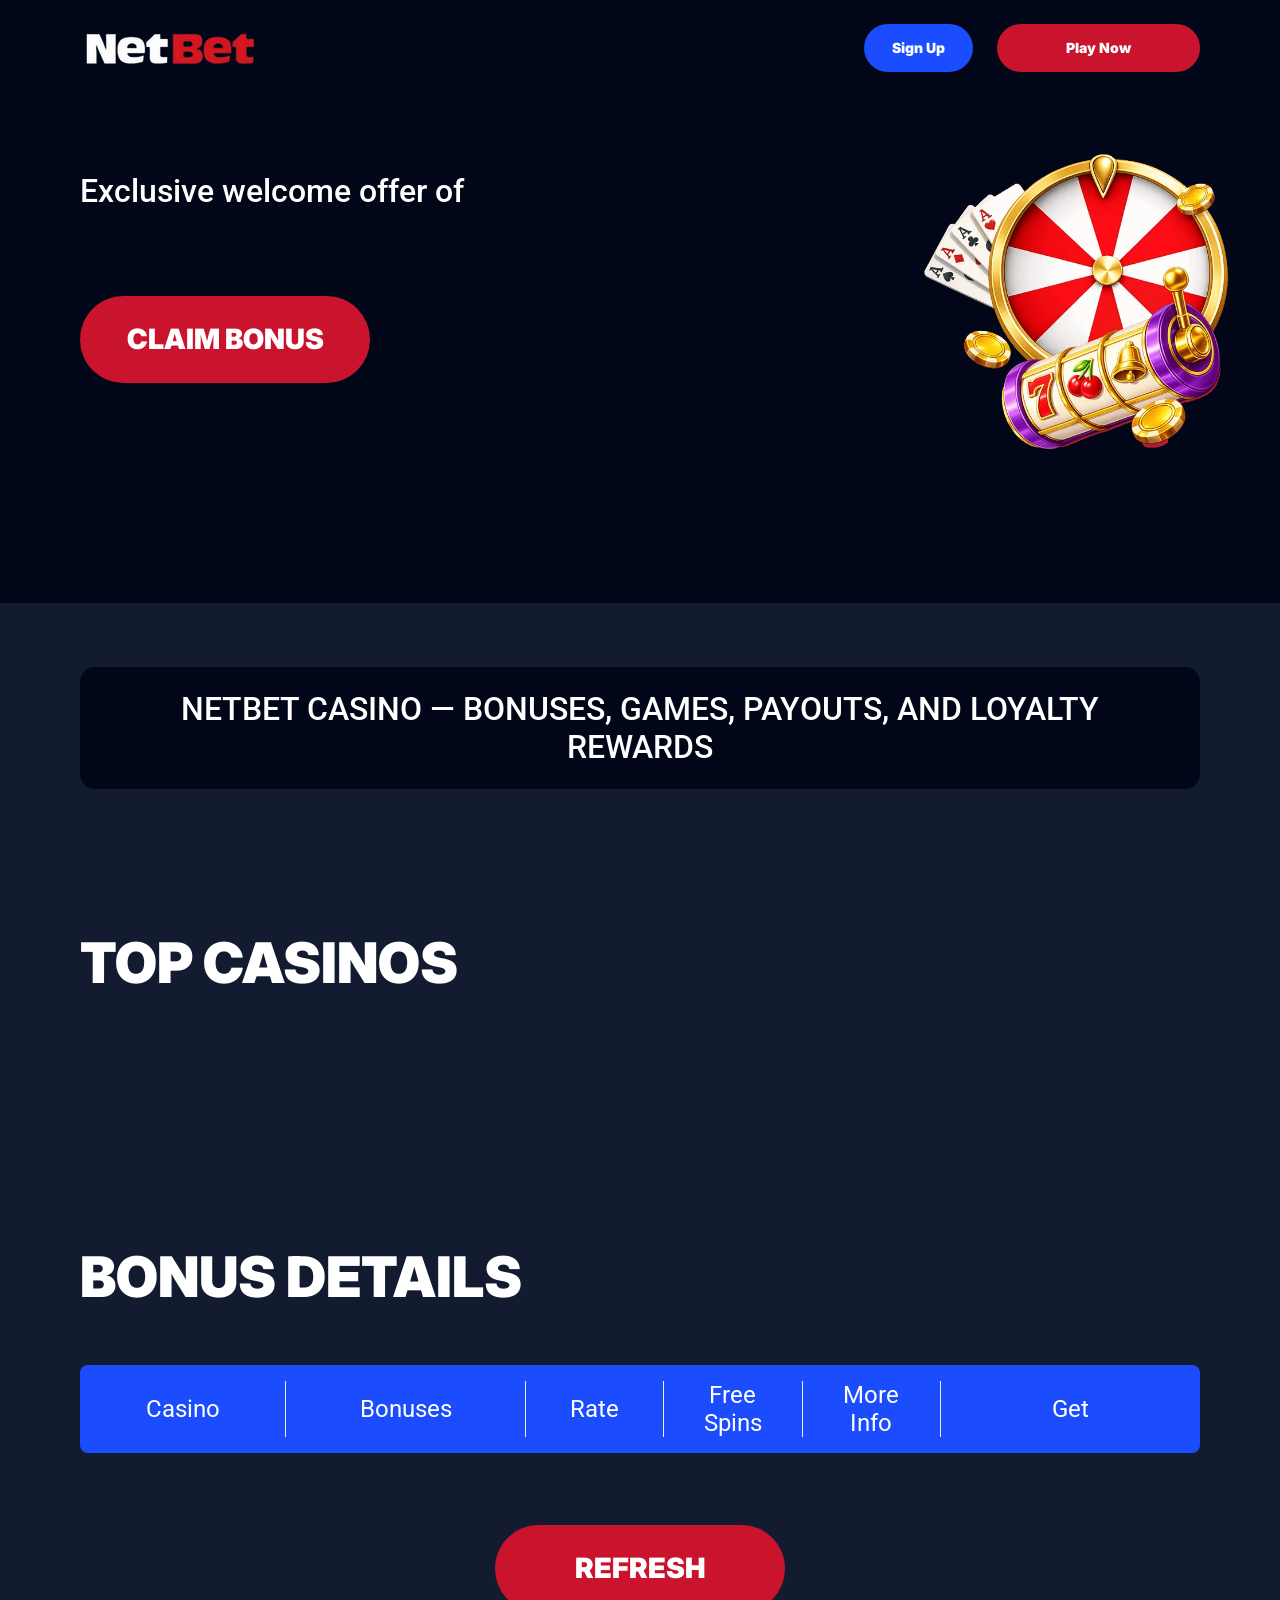
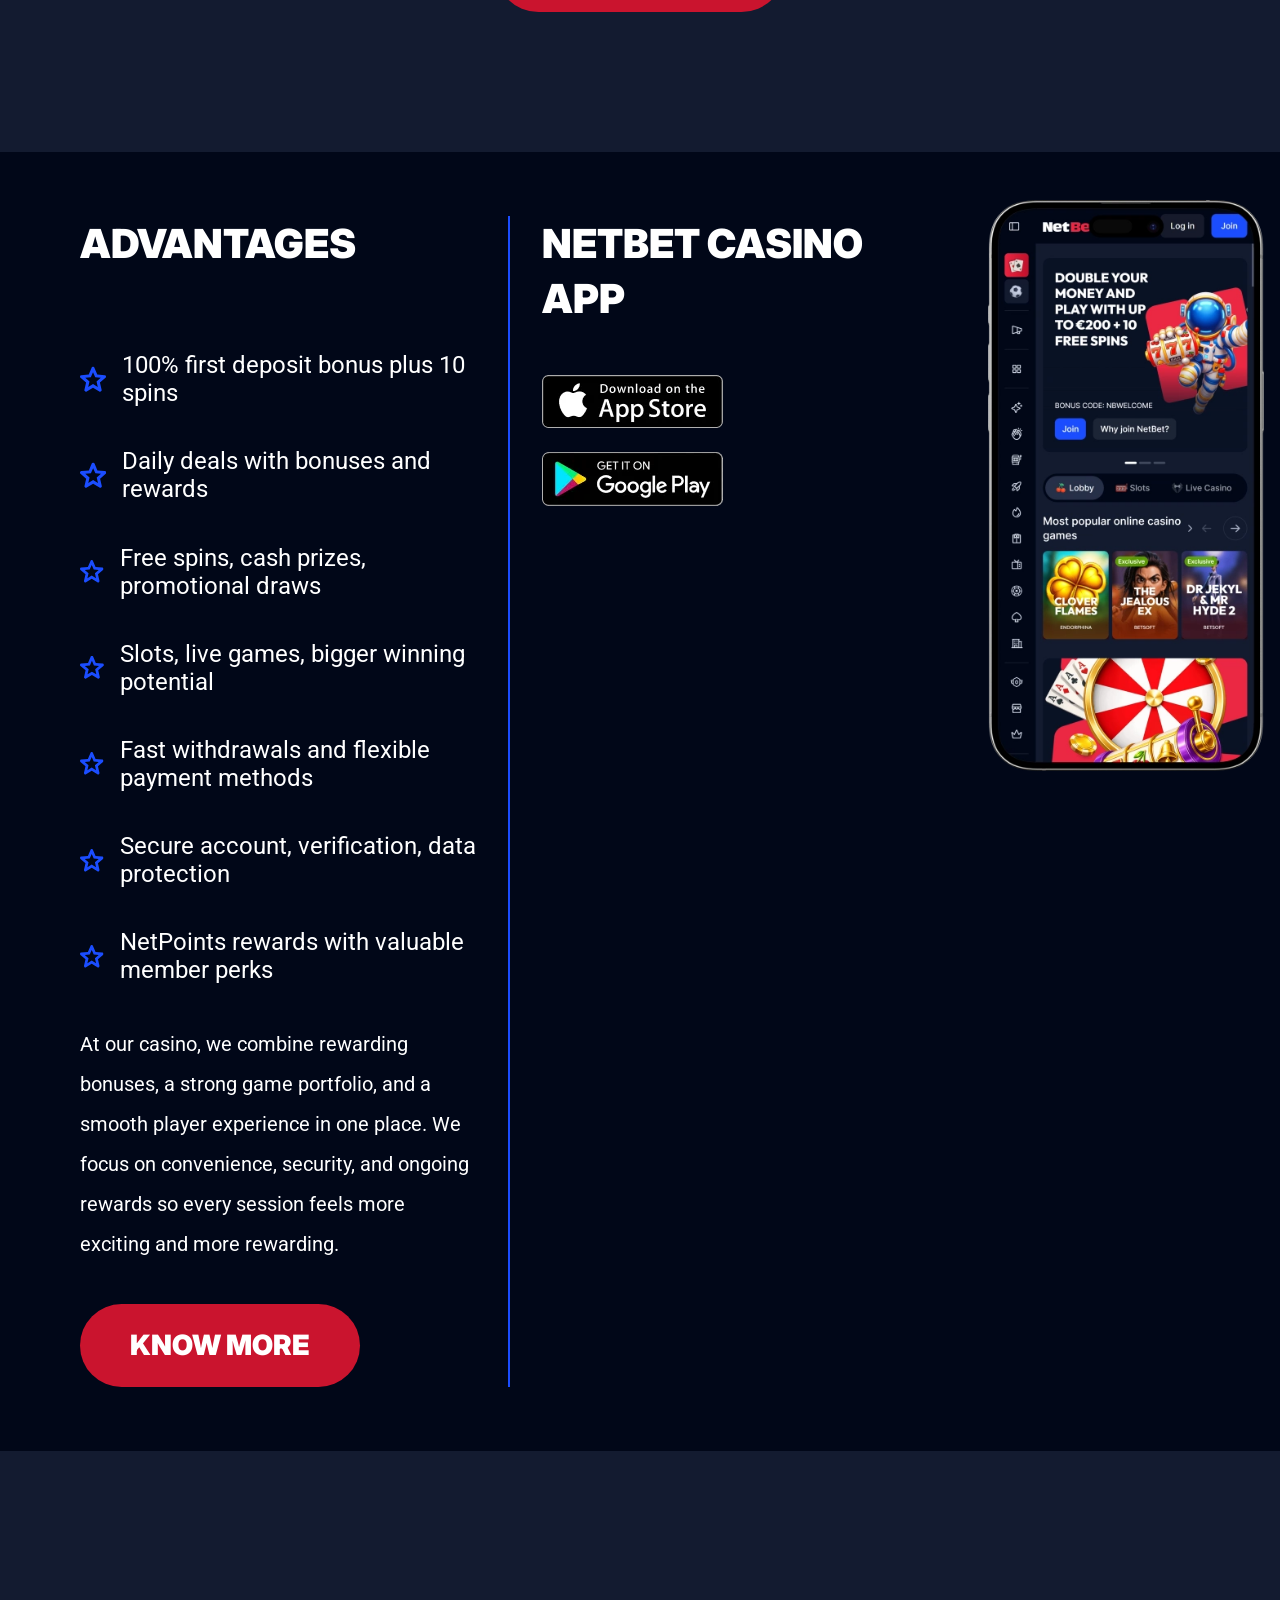
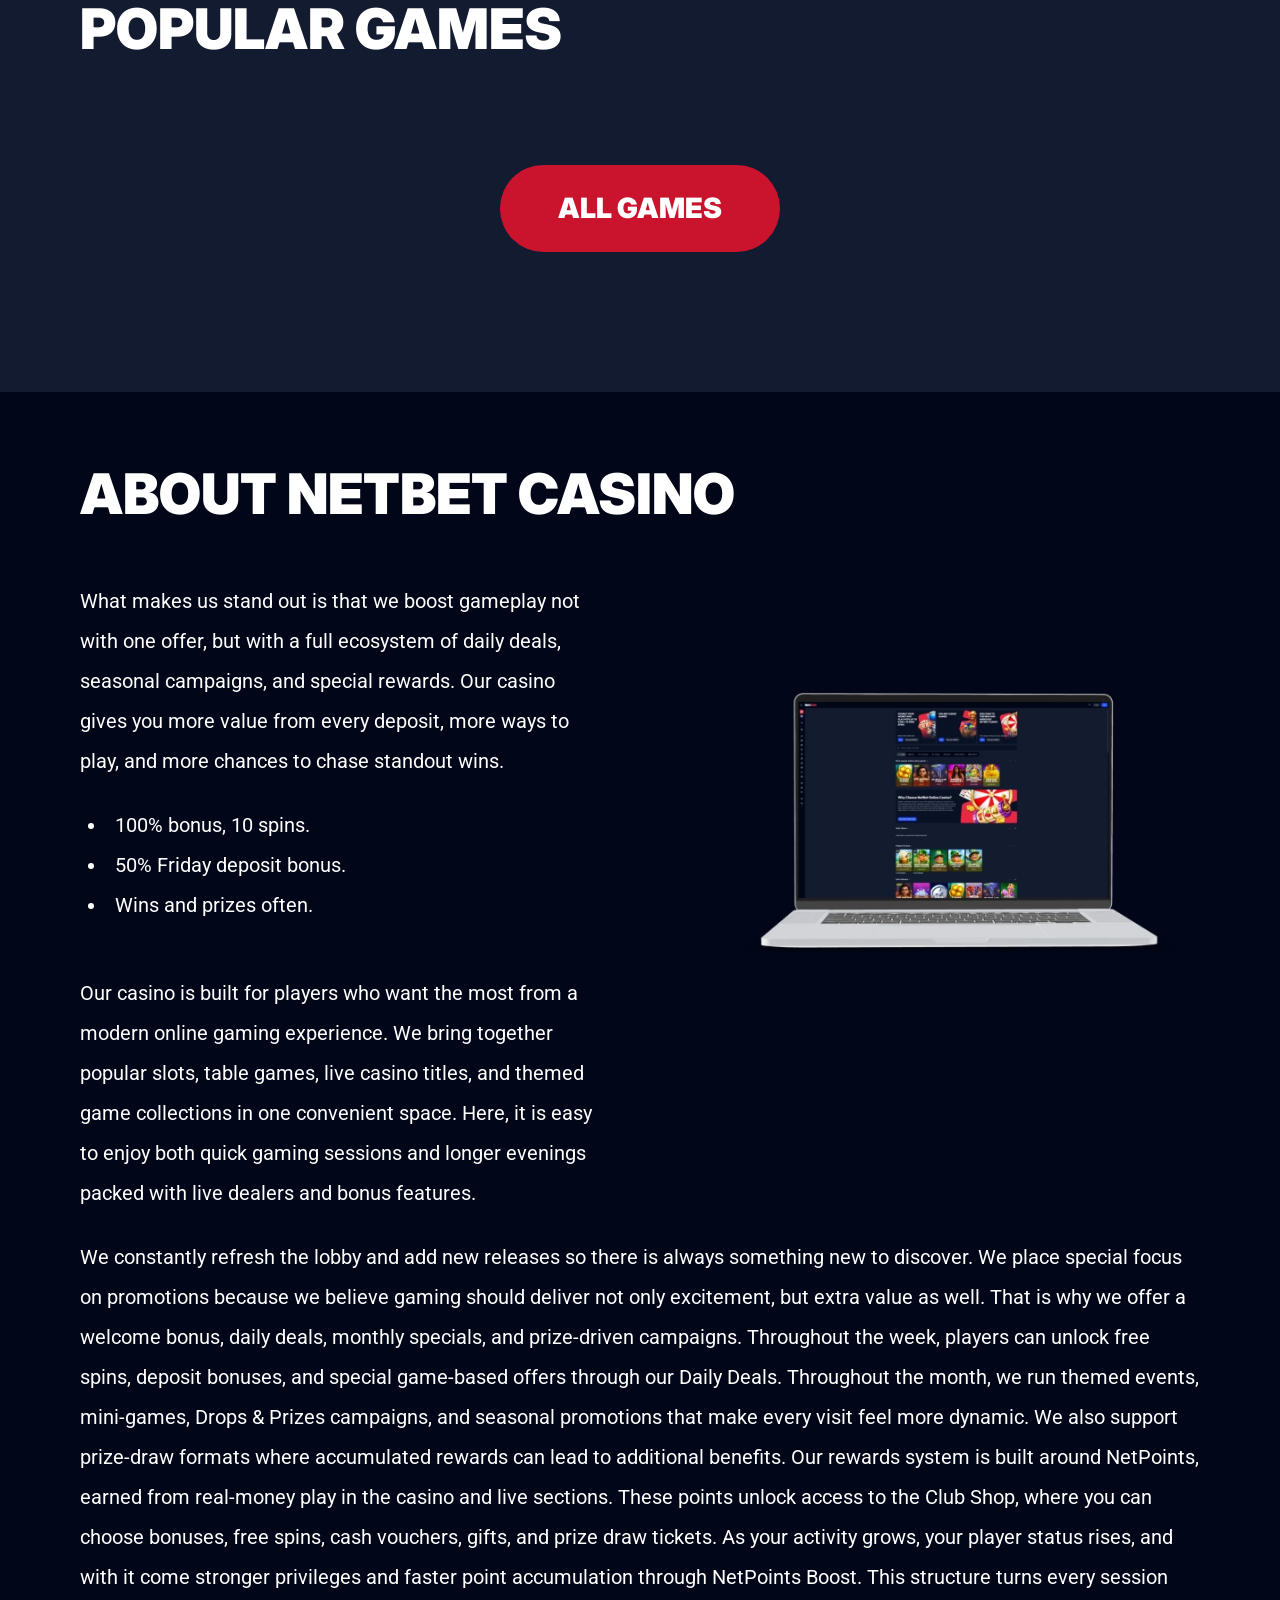
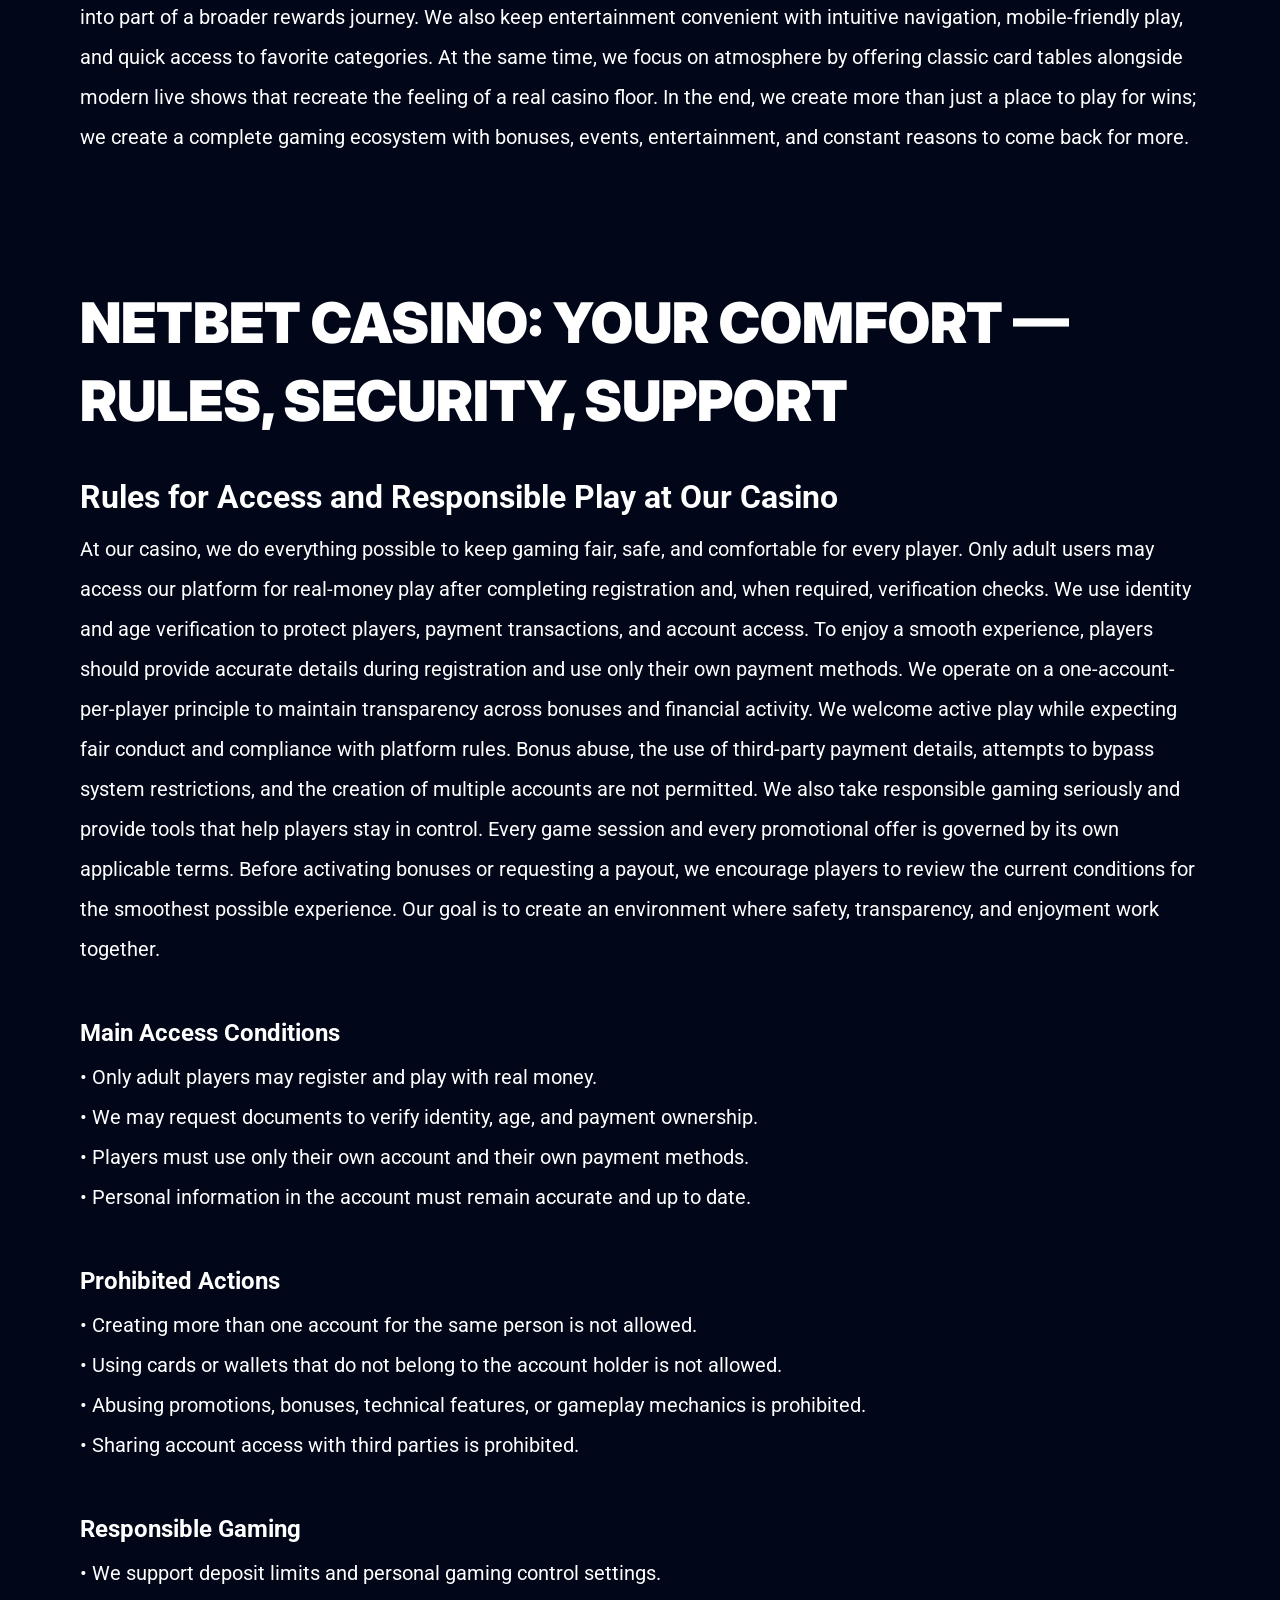
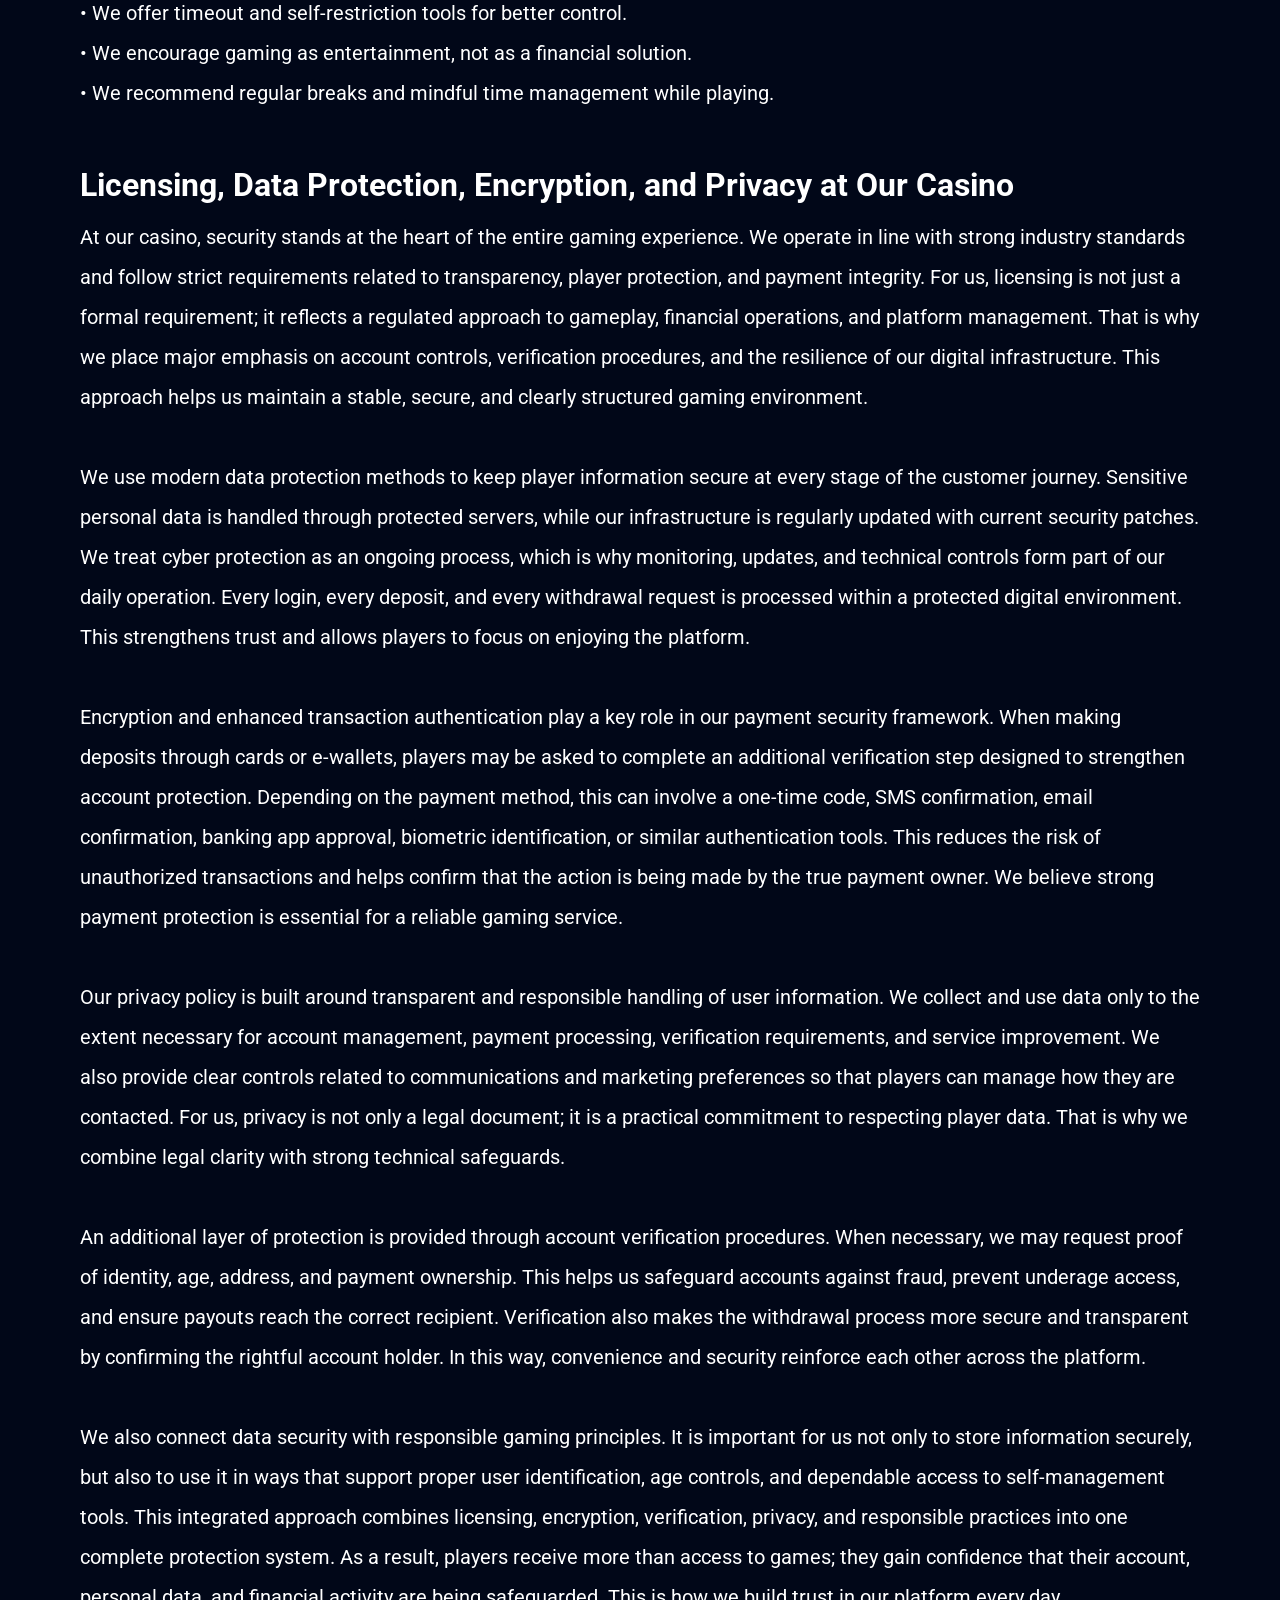
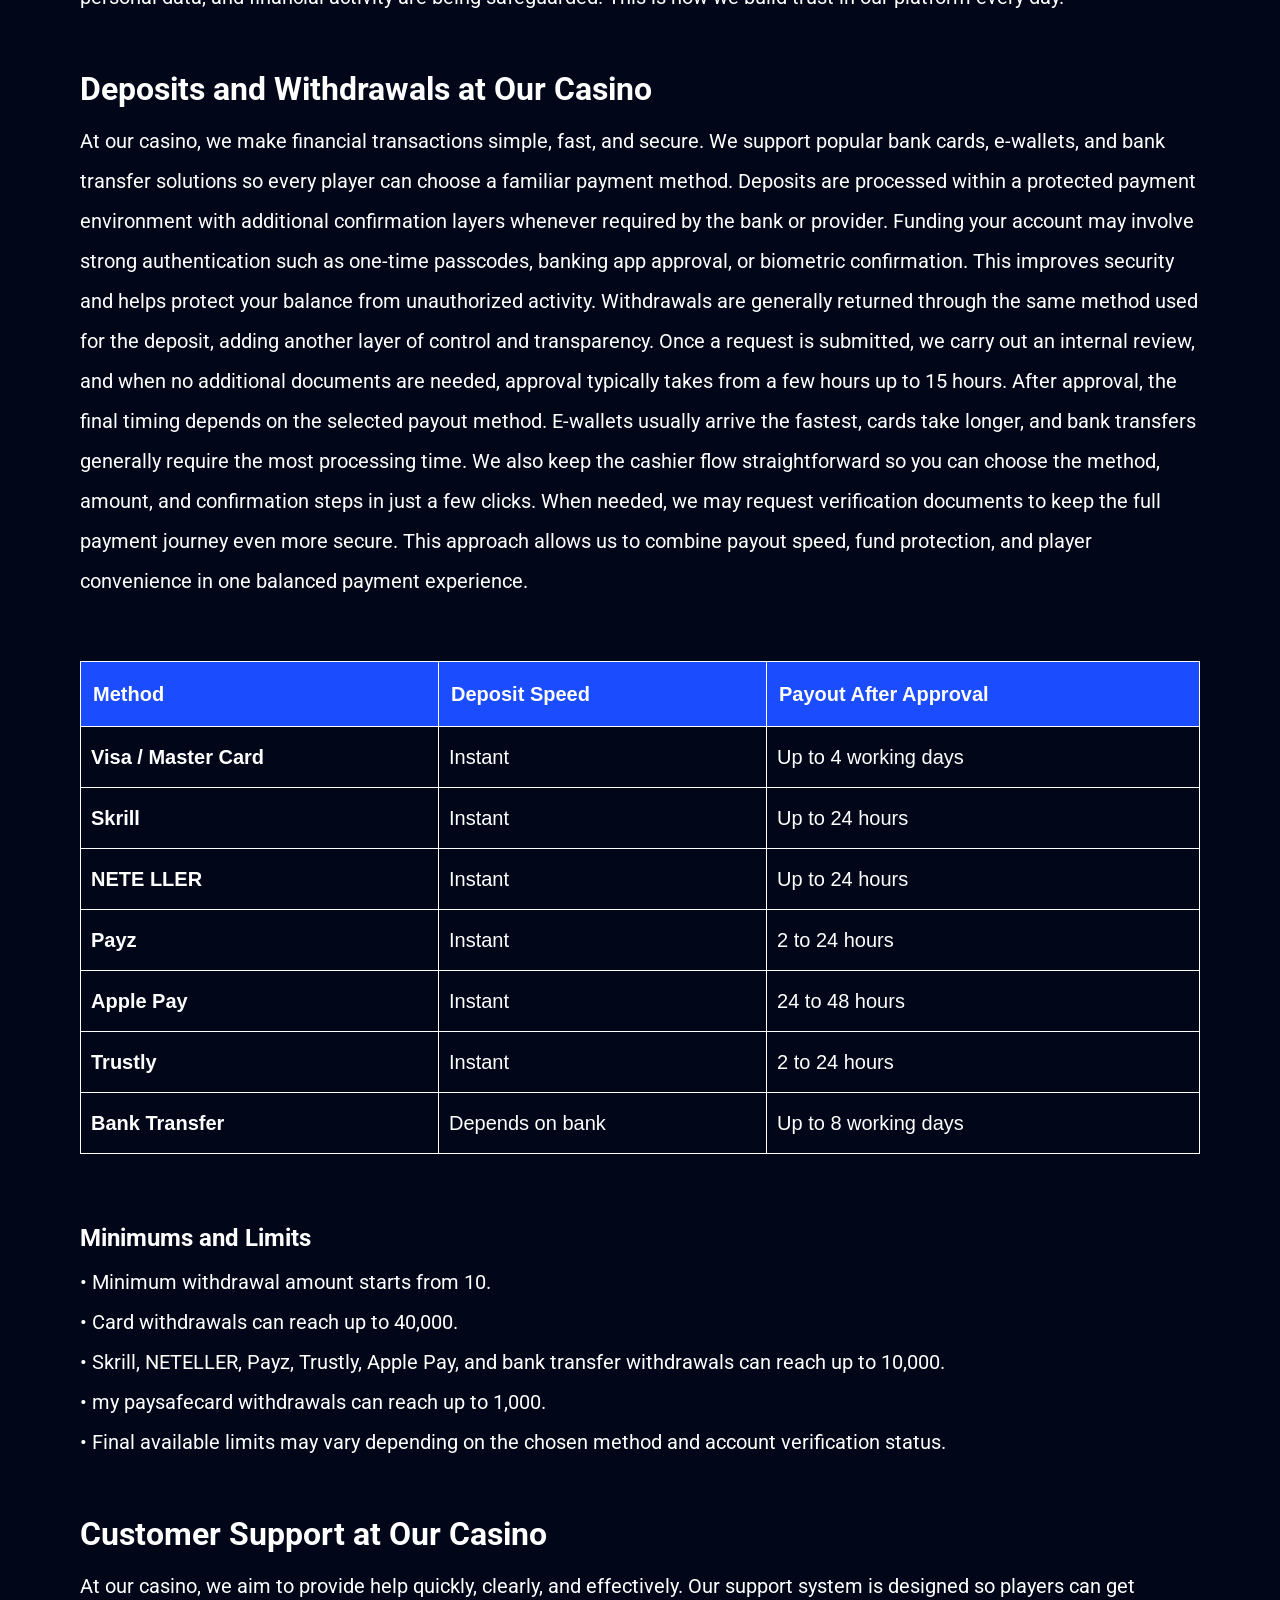
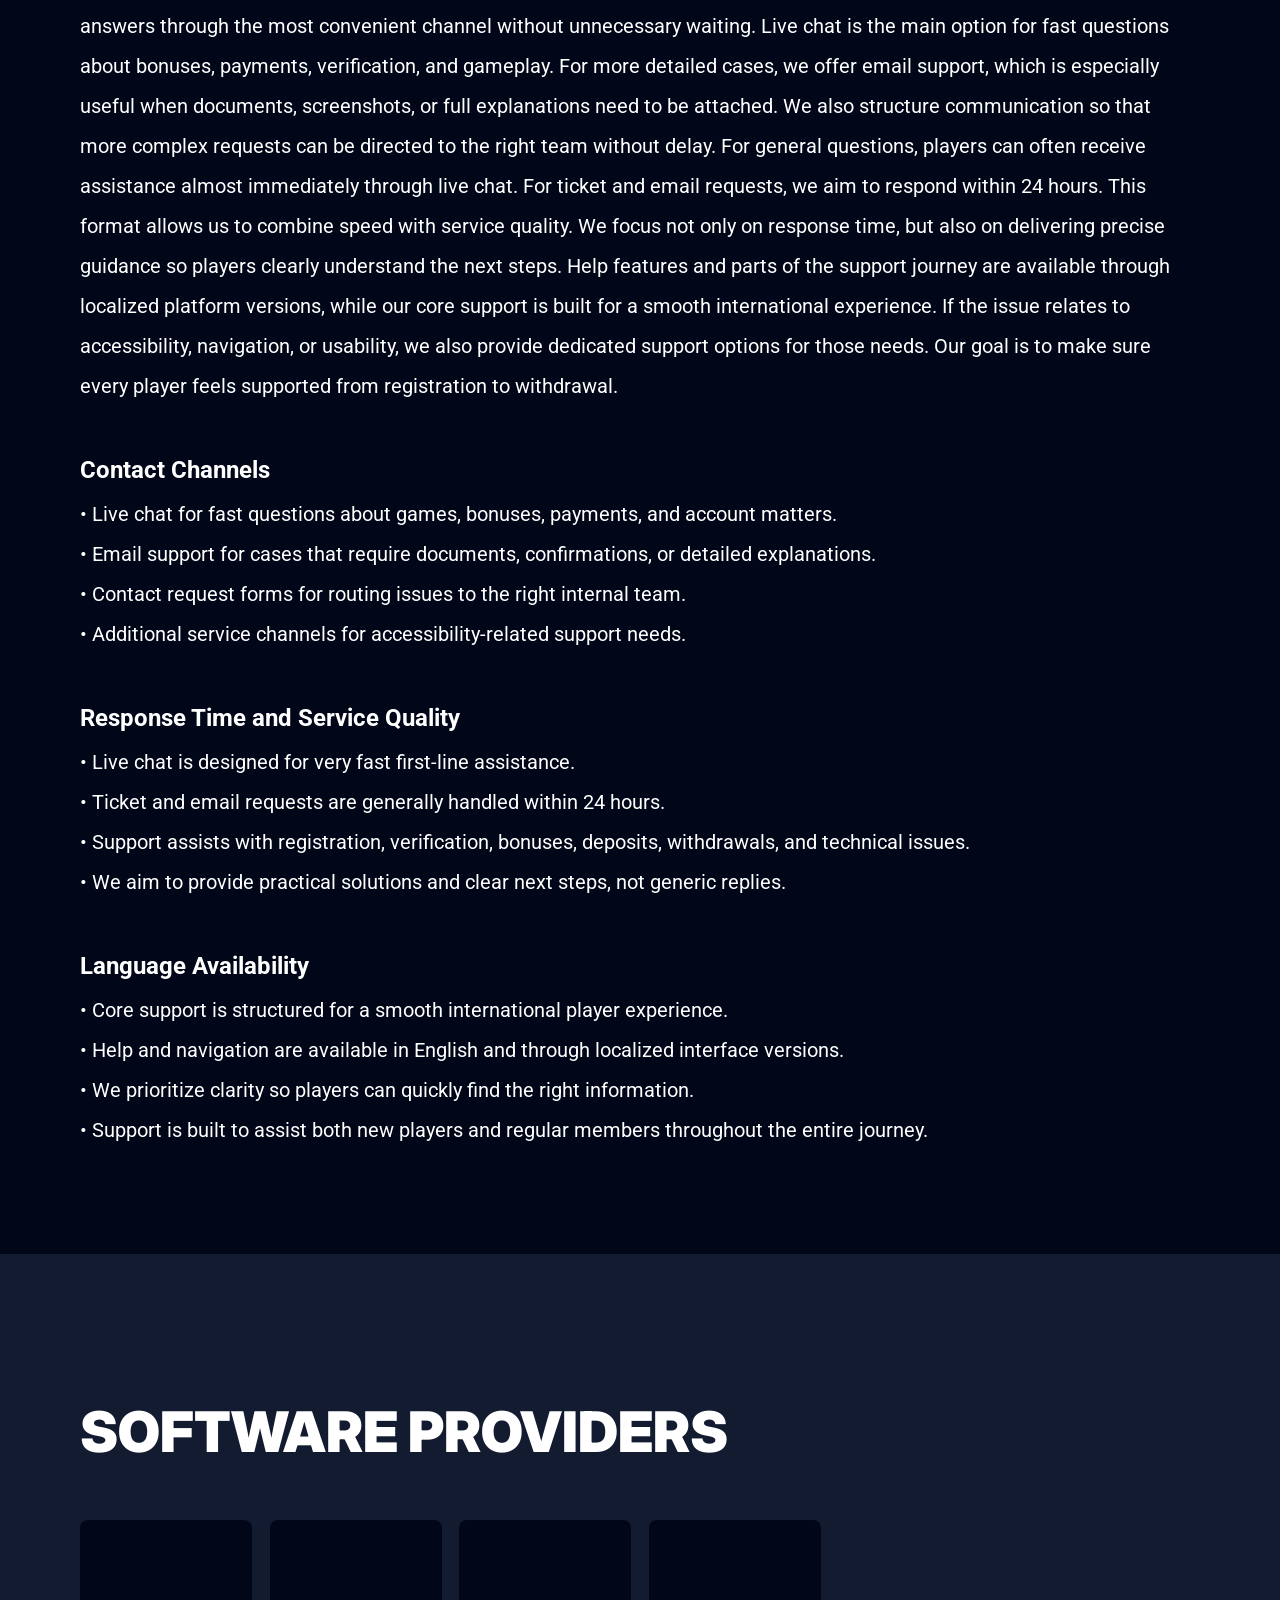
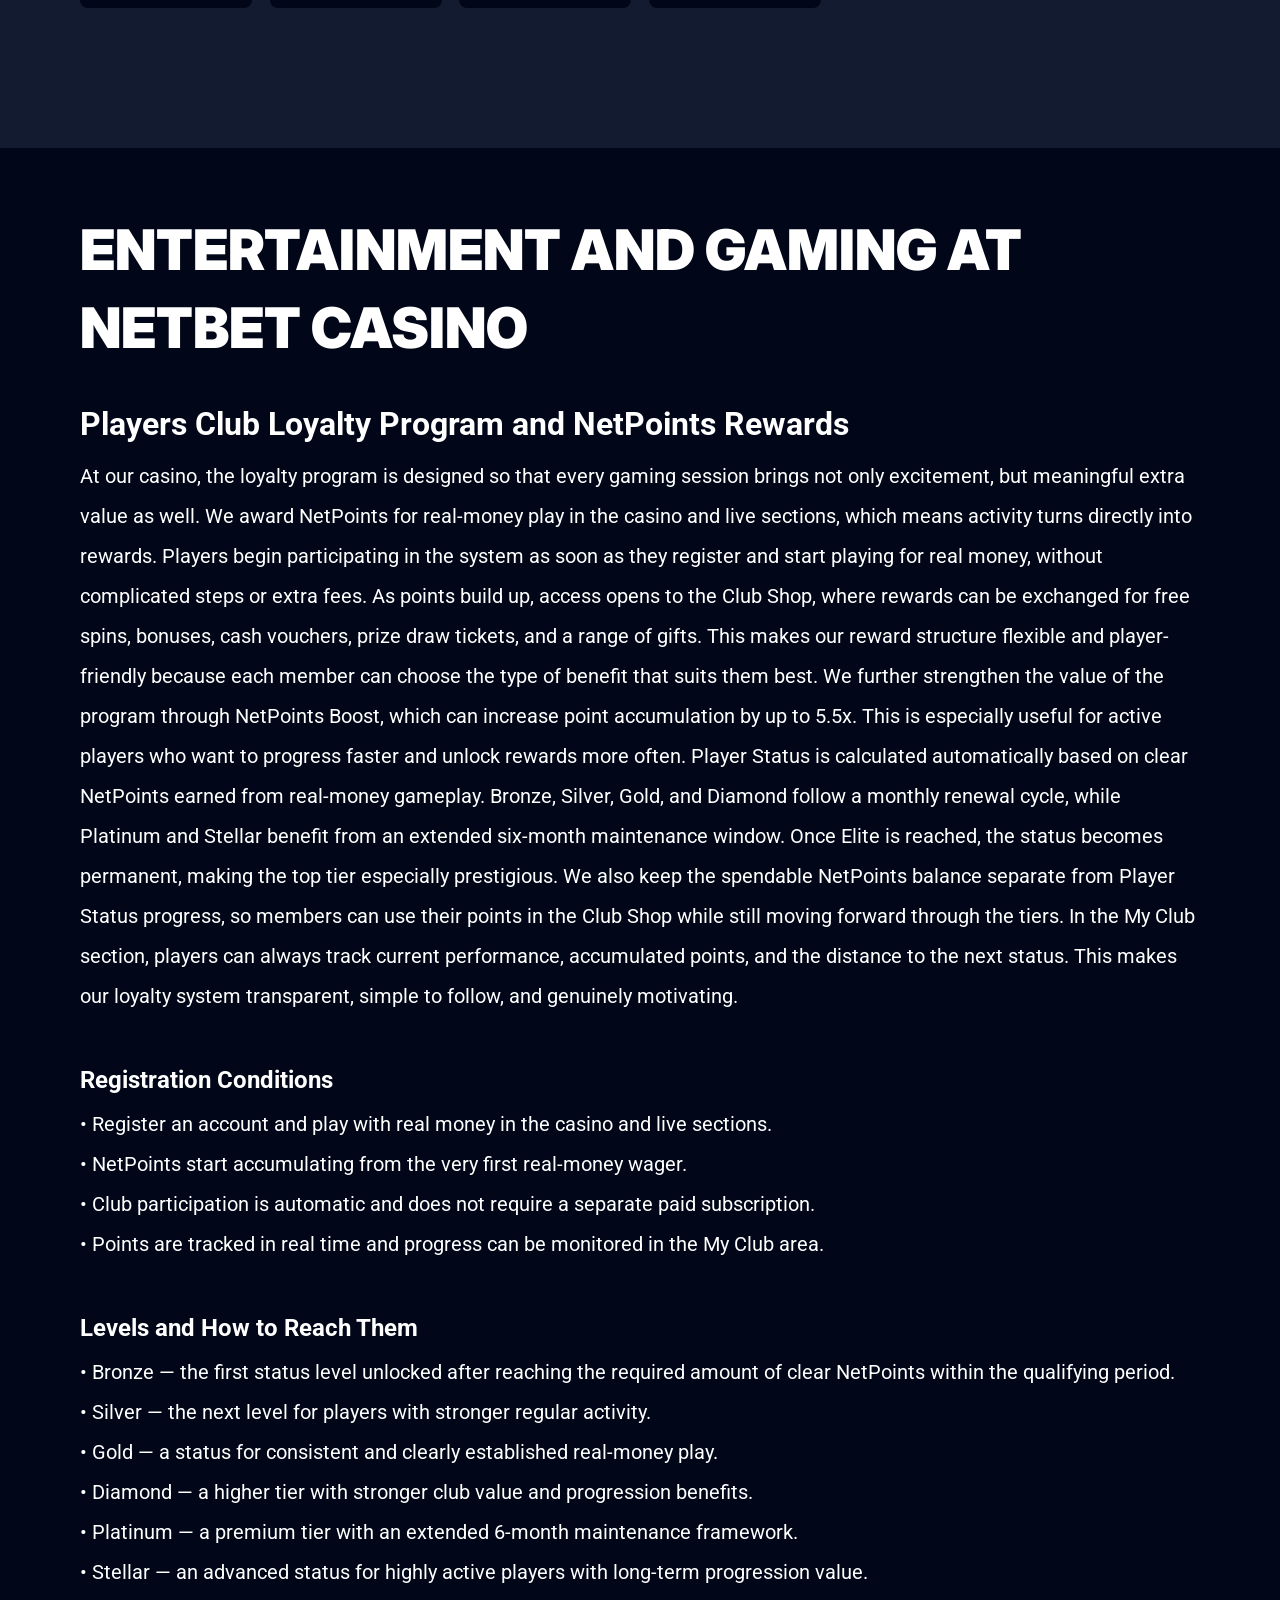
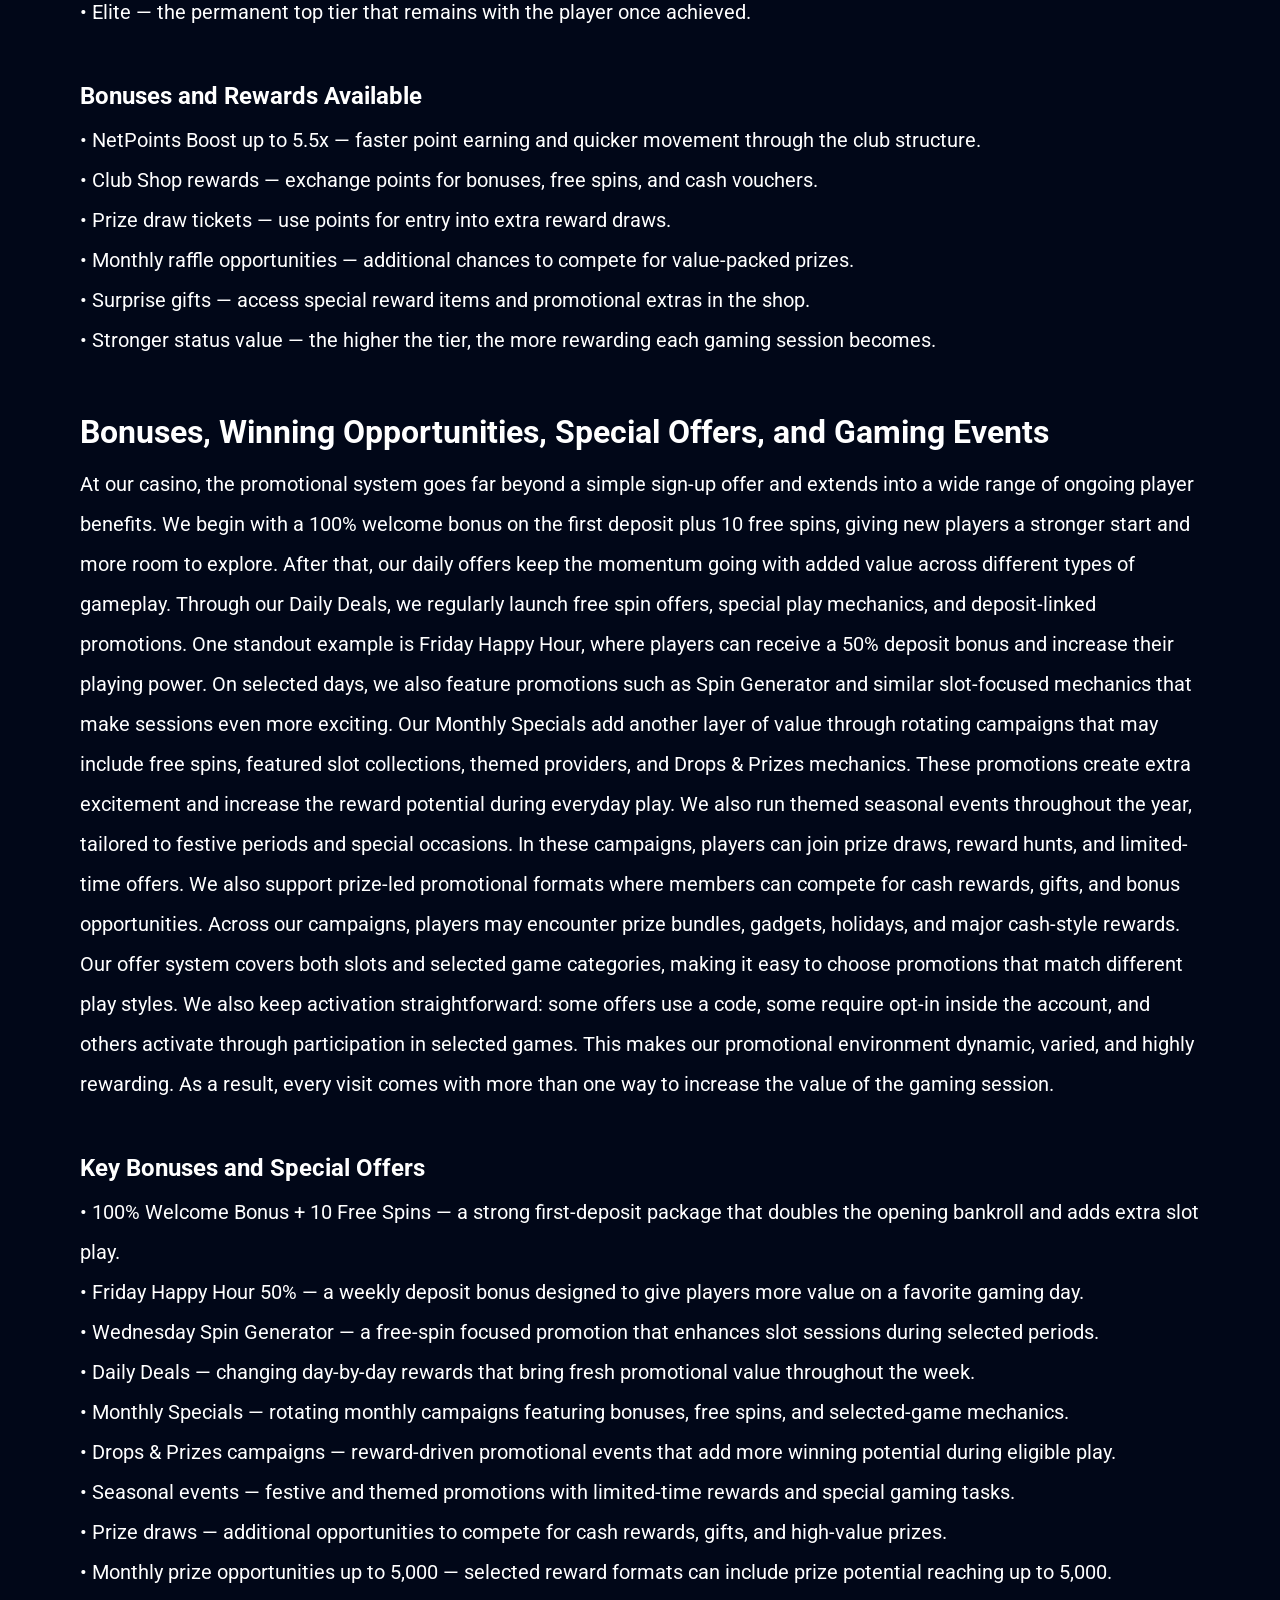
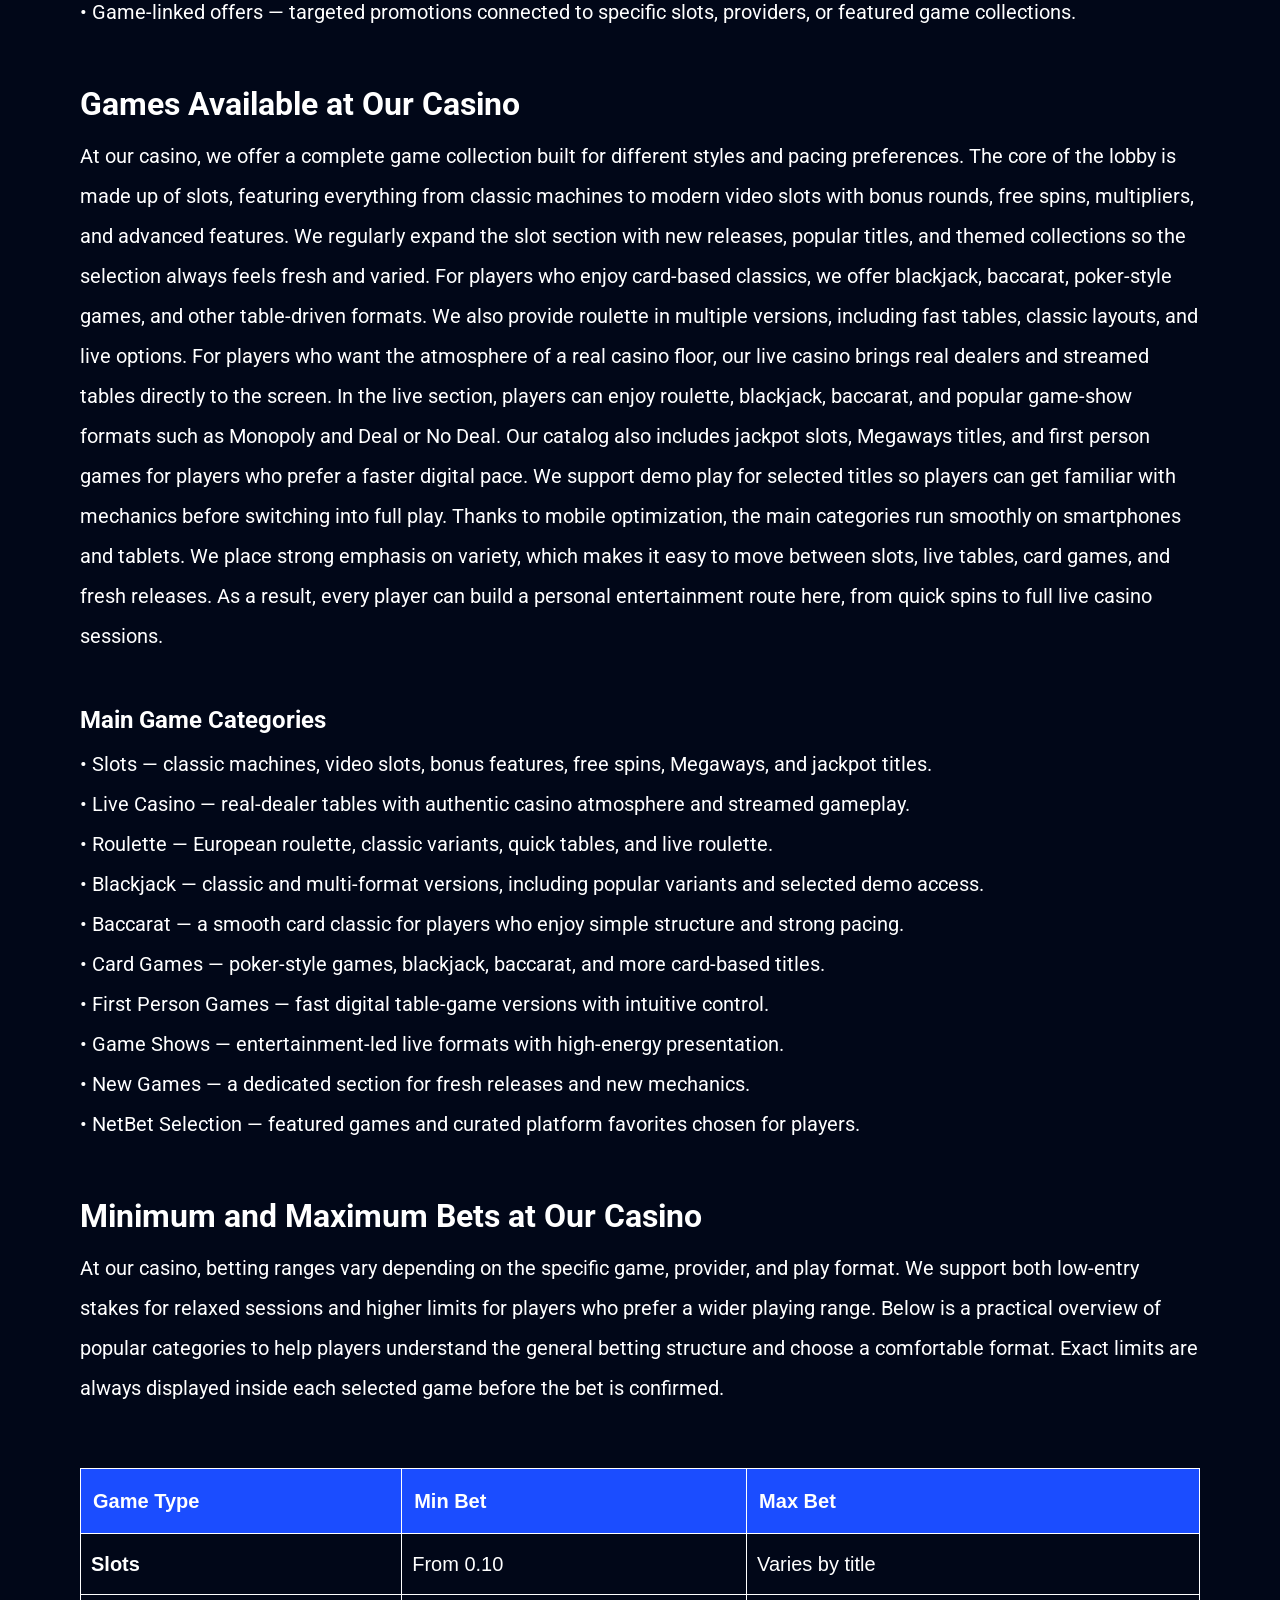
==== commit 9c031300: "Site update" ====
--- a/index.html
+++ b/index.html
@@ -414,7 +414,7 @@
   </thead>
   <tbody>
     <tr>
-      <td style="border: 1px solid #ffffff; padding: 10px;"><strong>Visa / MasterCard</strong></td>
+      <td style="border: 1px solid #ffffff; padding: 10px;"><strong>Visa / Master Card</strong></td>
       <td style="border: 1px solid #ffffff; padding: 10px;"> Instant </td>
       <td style="border: 1px solid #ffffff; padding: 10px;">Up to 4 working days</td>
     </tr>
@@ -424,7 +424,7 @@
       <td style="border: 1px solid #ffffff; padding: 10px;">Up to 24 hours</td>
     </tr>
     <tr>
-      <td style="border: 1px solid #ffffff; padding: 10px;"><strong>NETELLER</strong></td>
+      <td style="border: 1px solid #ffffff; padding: 10px;"><strong>NETE LLER</strong></td>
       <td style="border: 1px solid #ffffff; padding: 10px;">Instant</td>
       <td style="border: 1px solid #ffffff; padding: 10px;">Up to 24 hours</td>
     </tr>
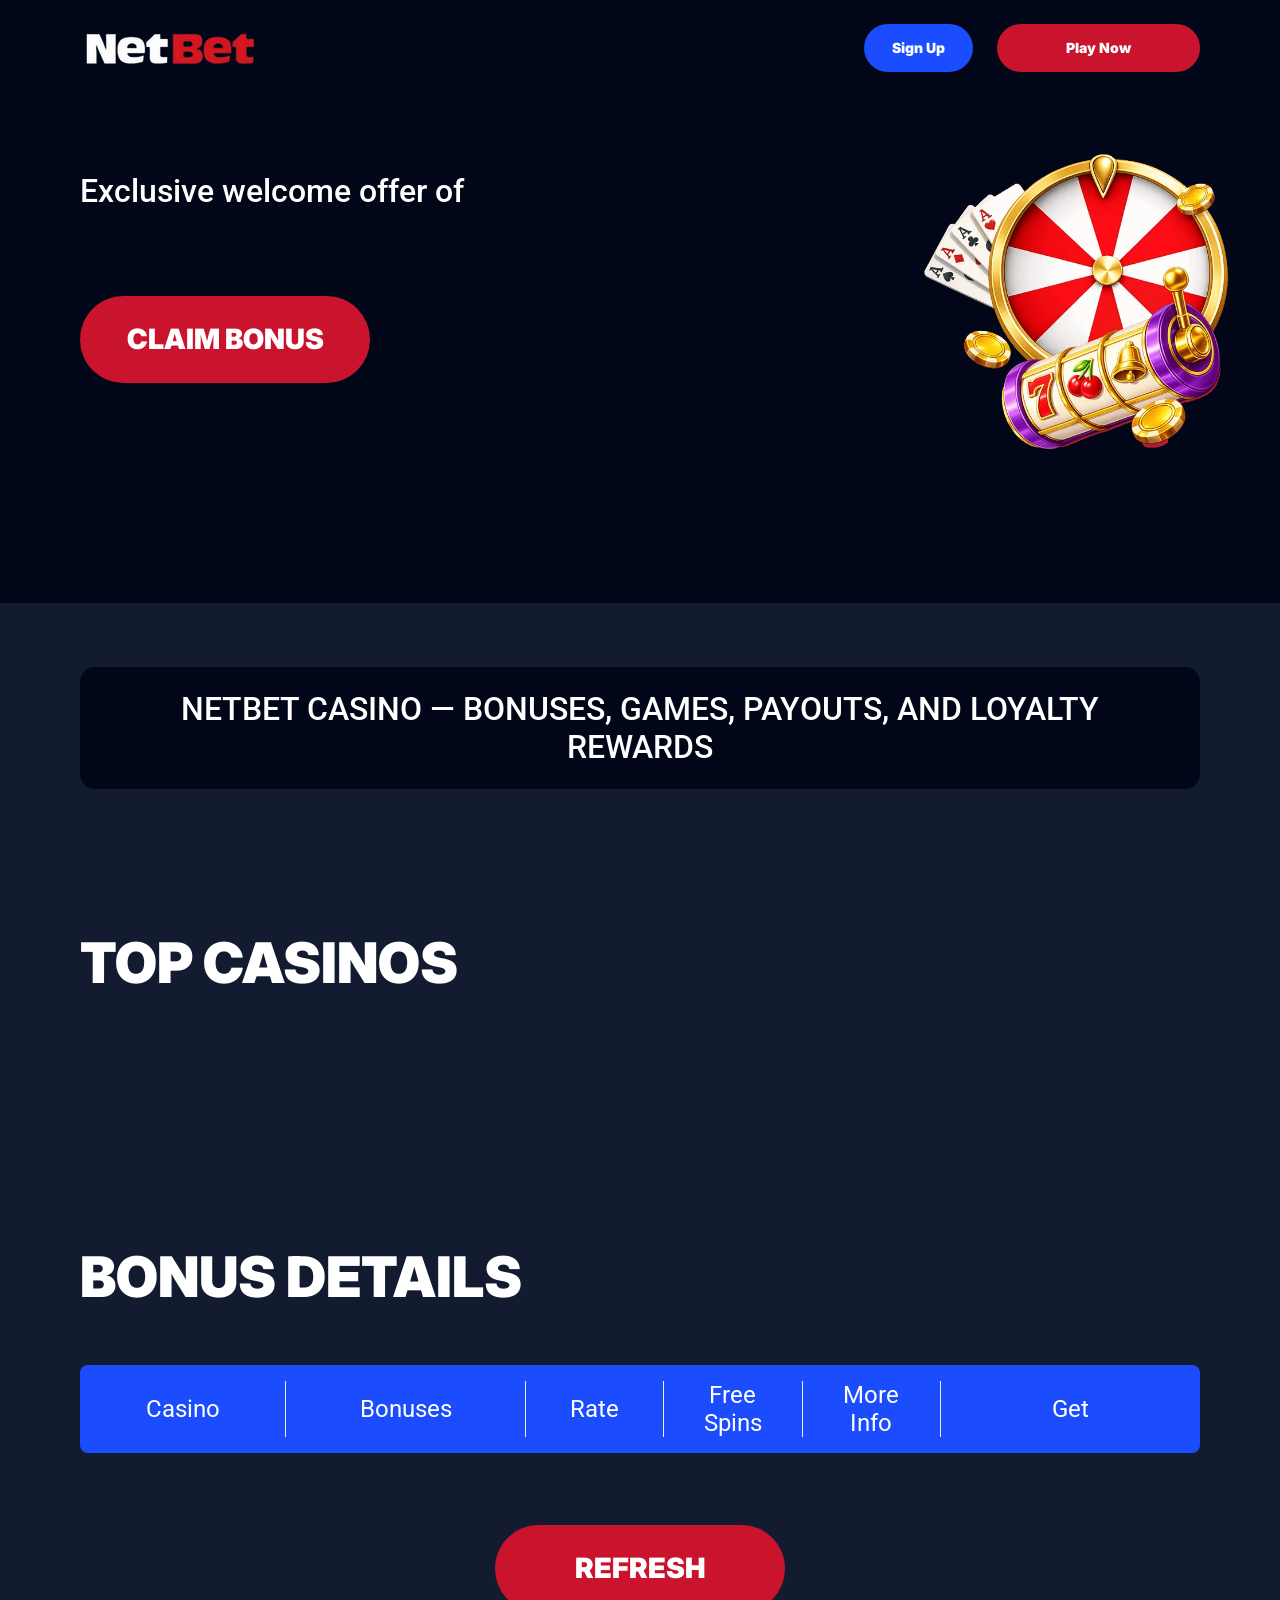
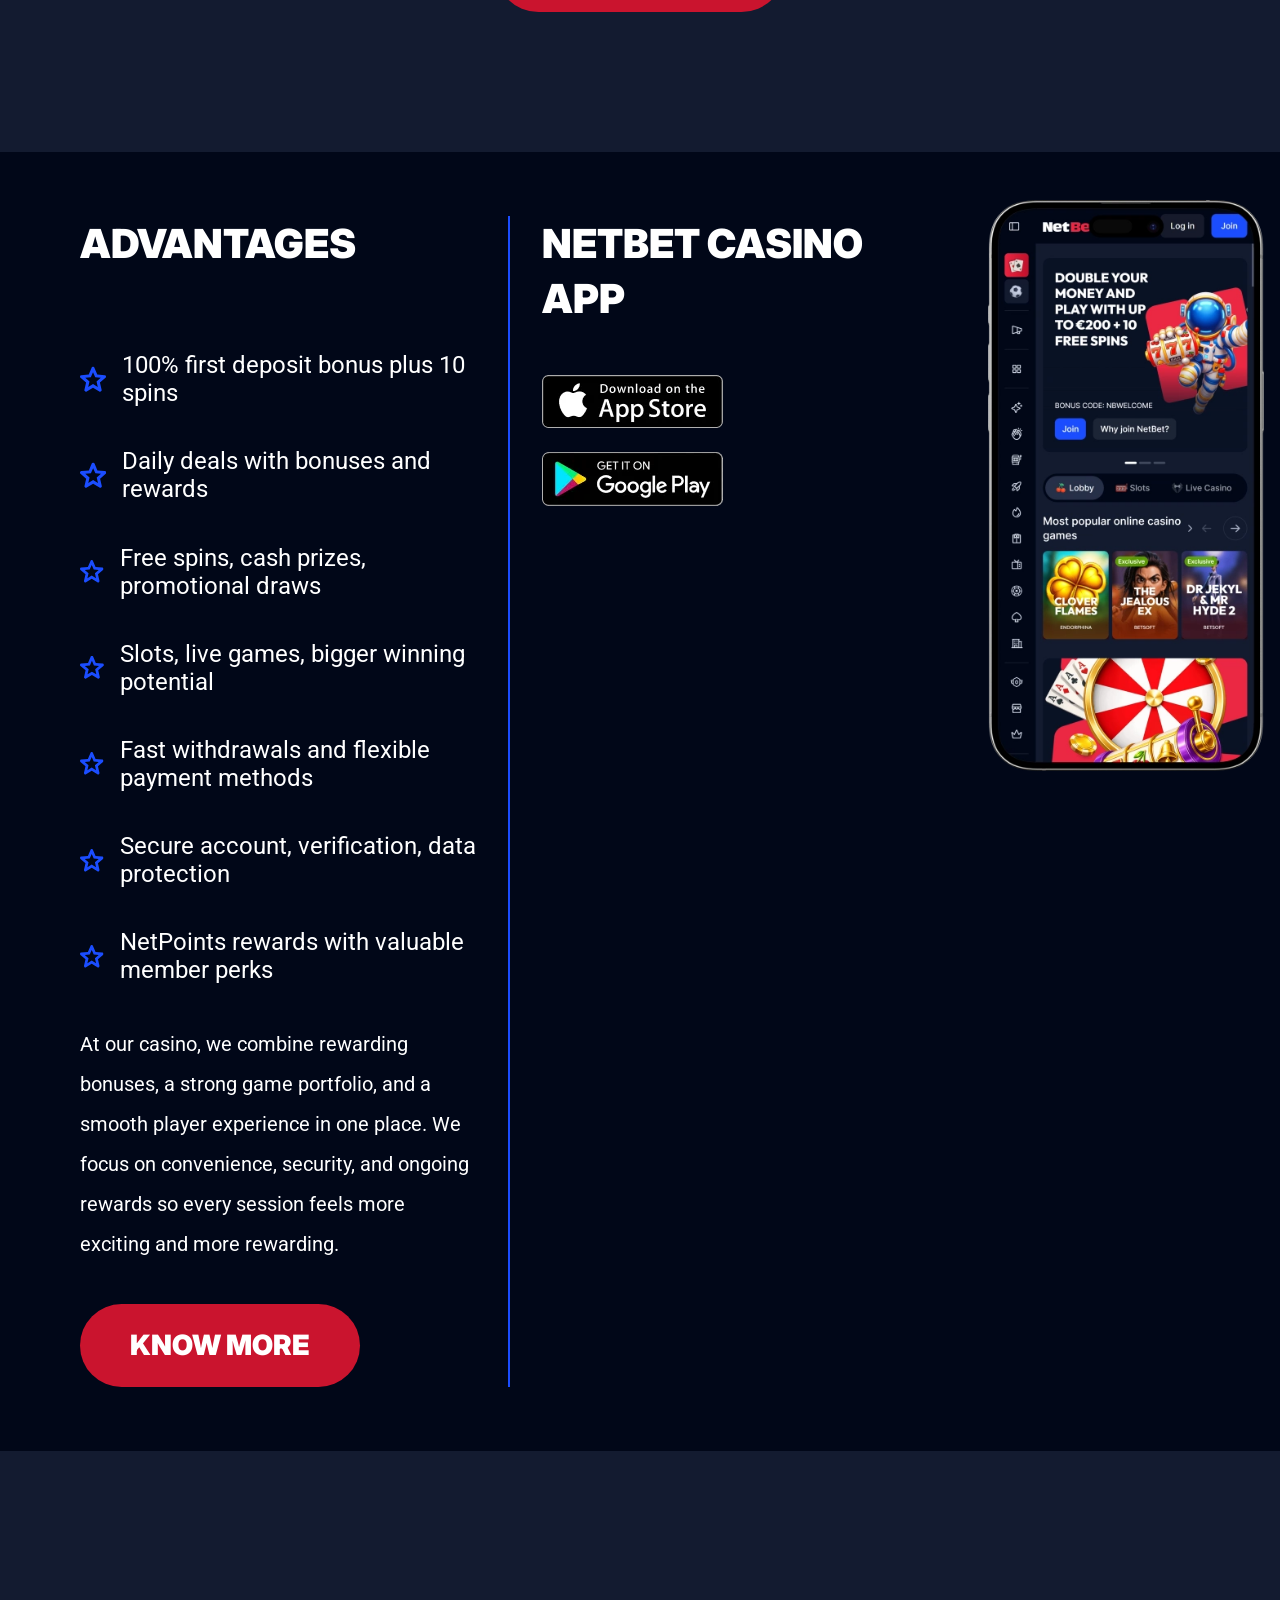
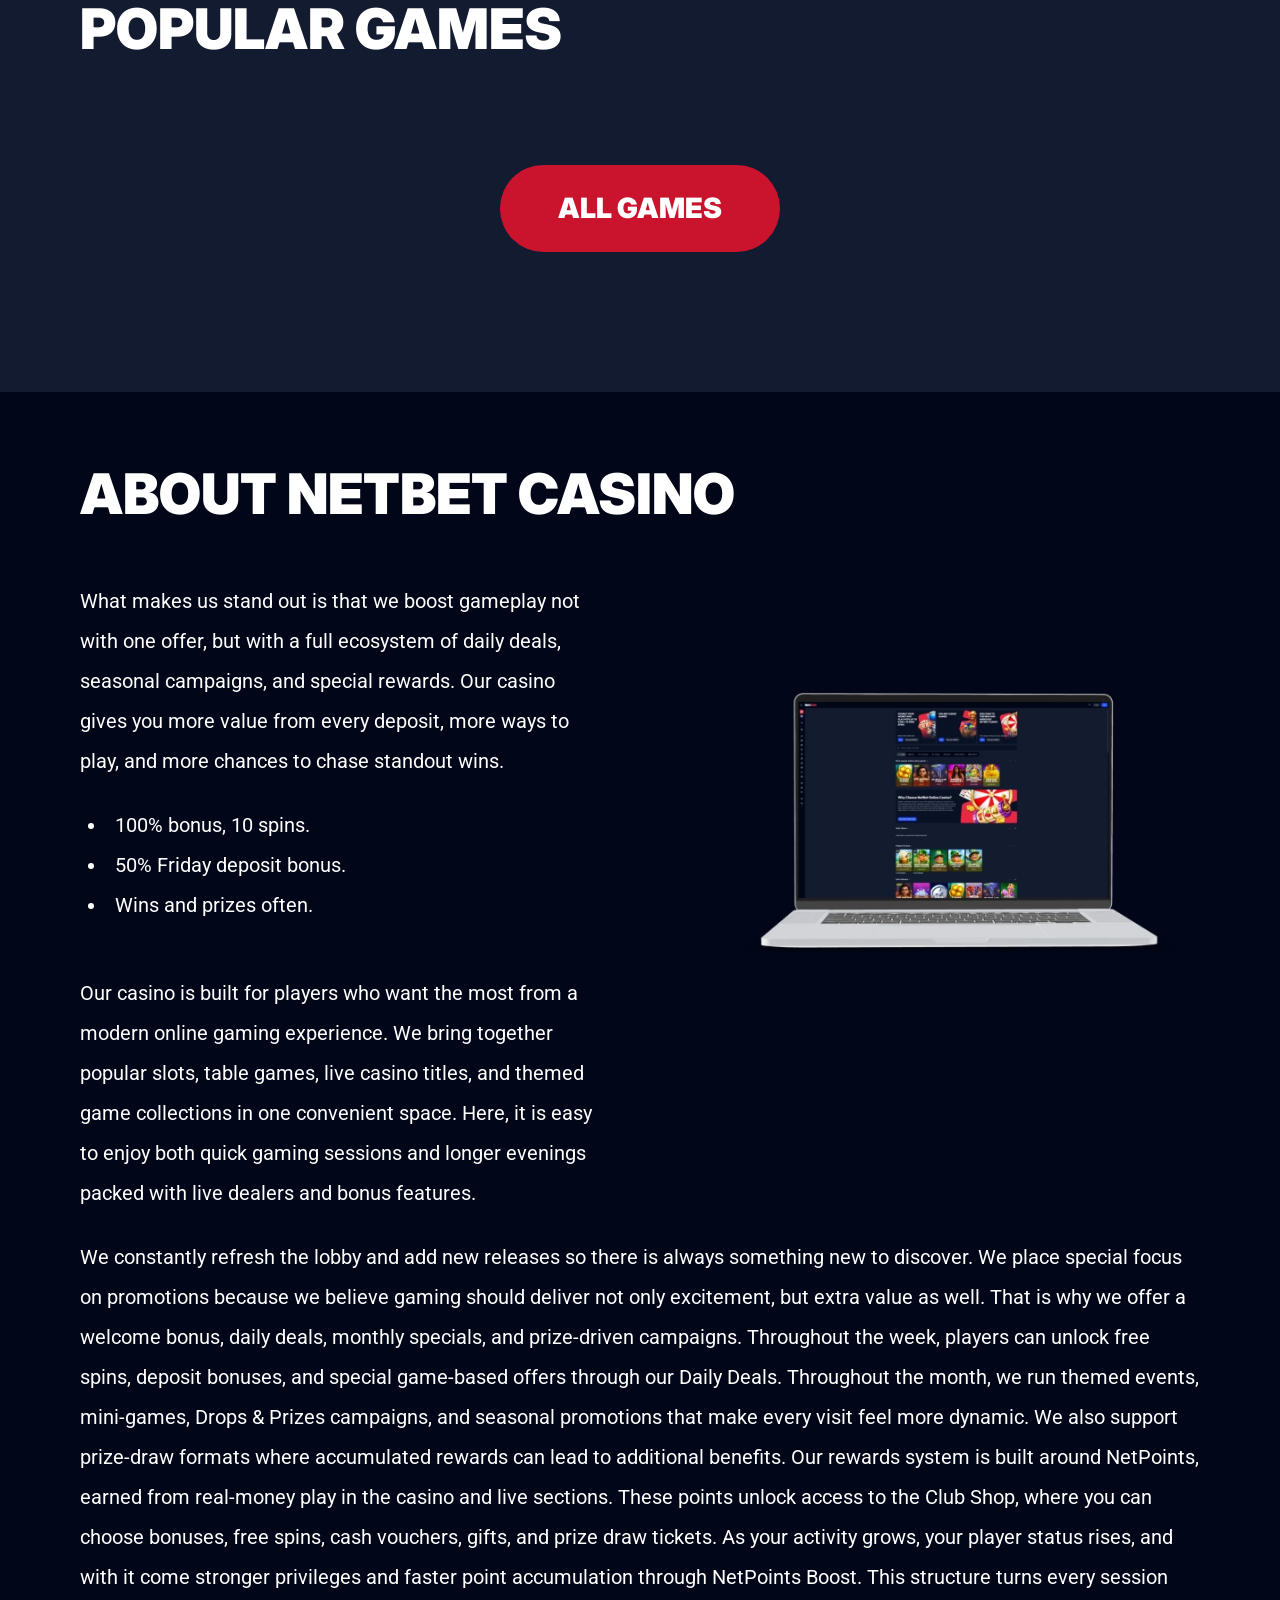
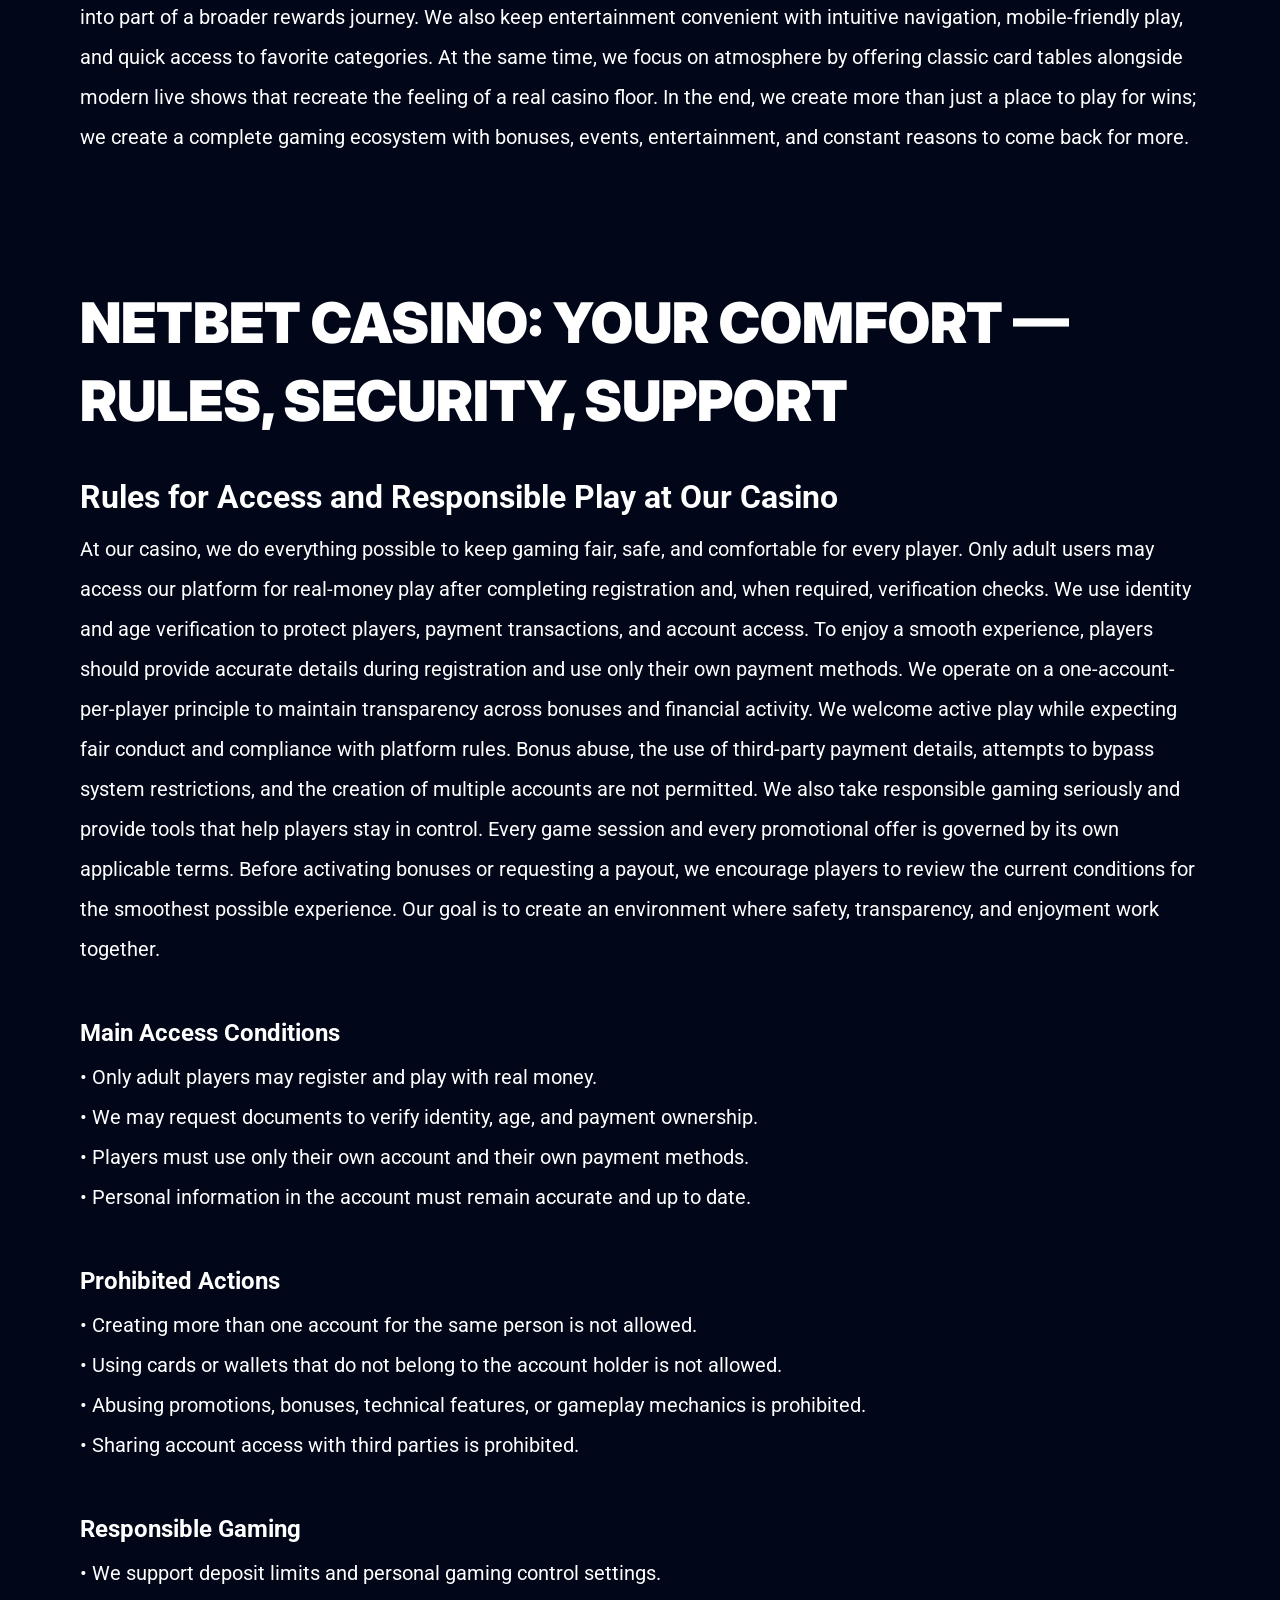
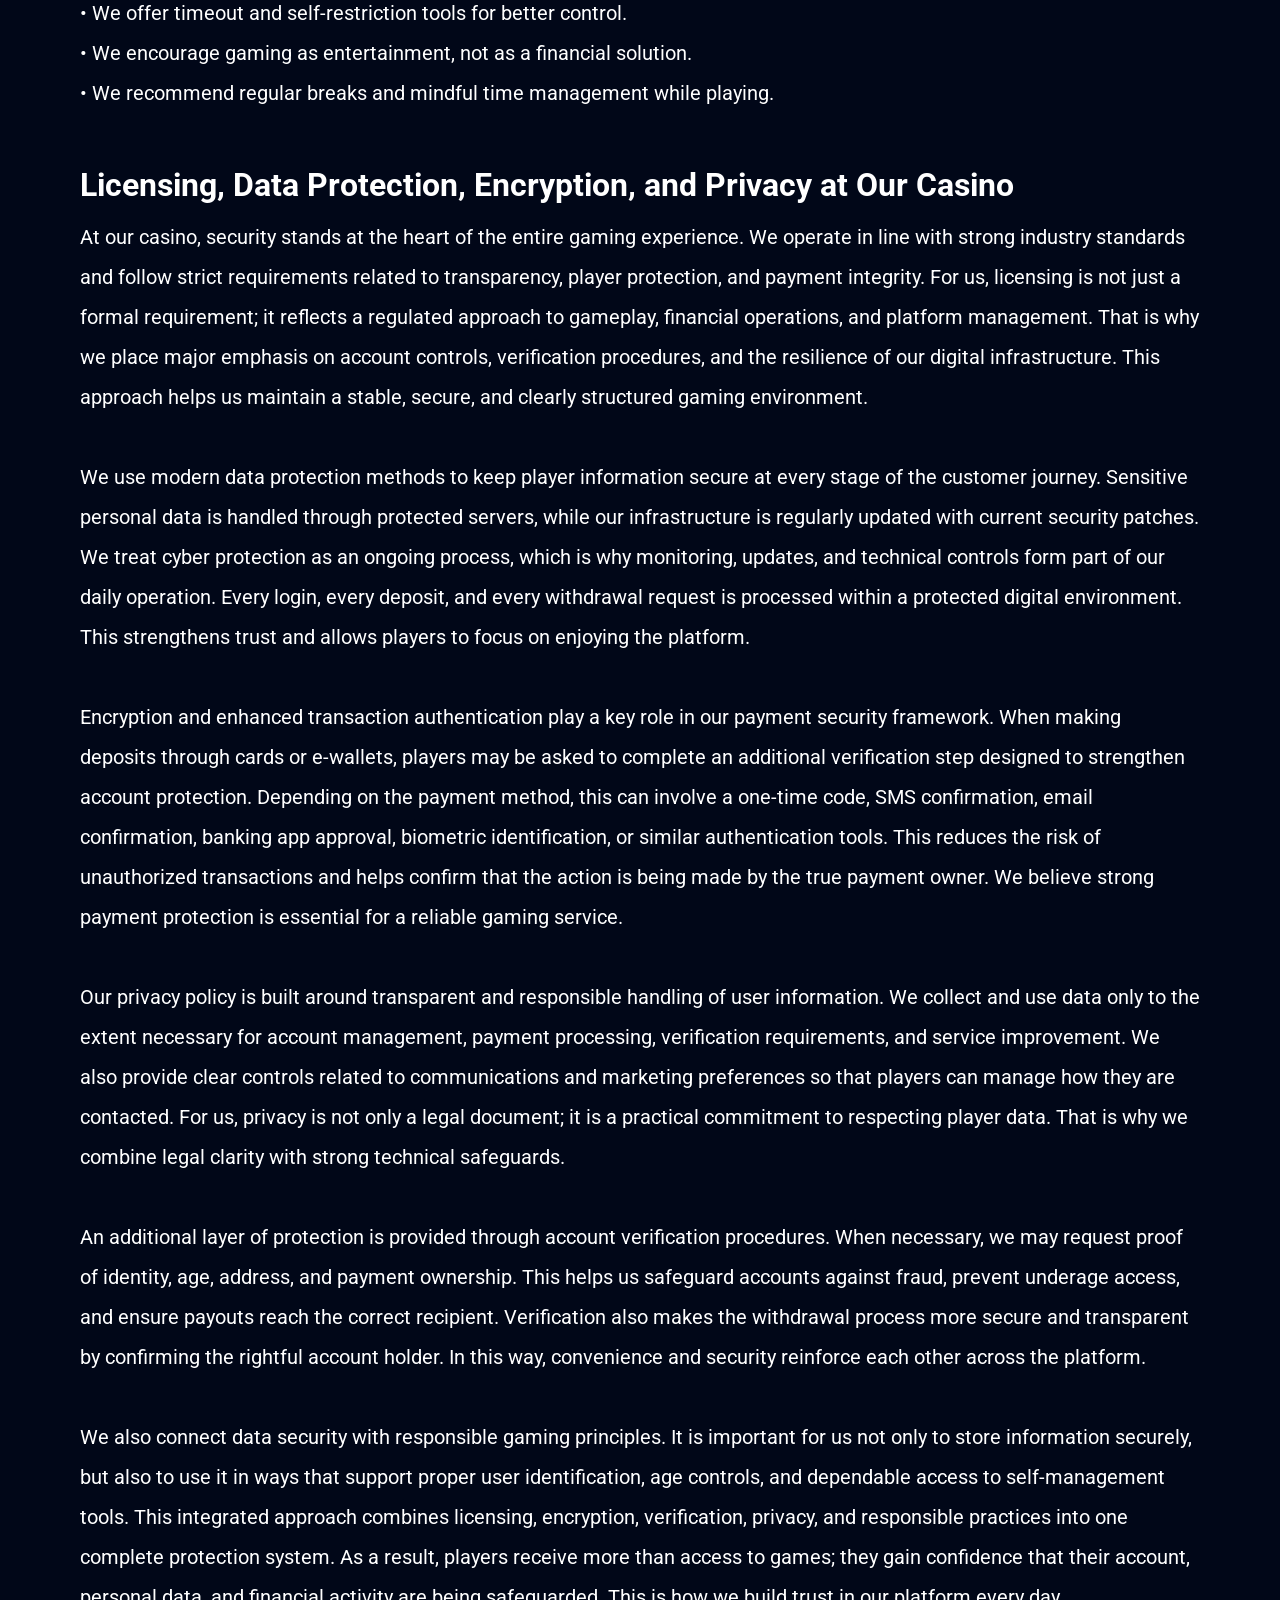
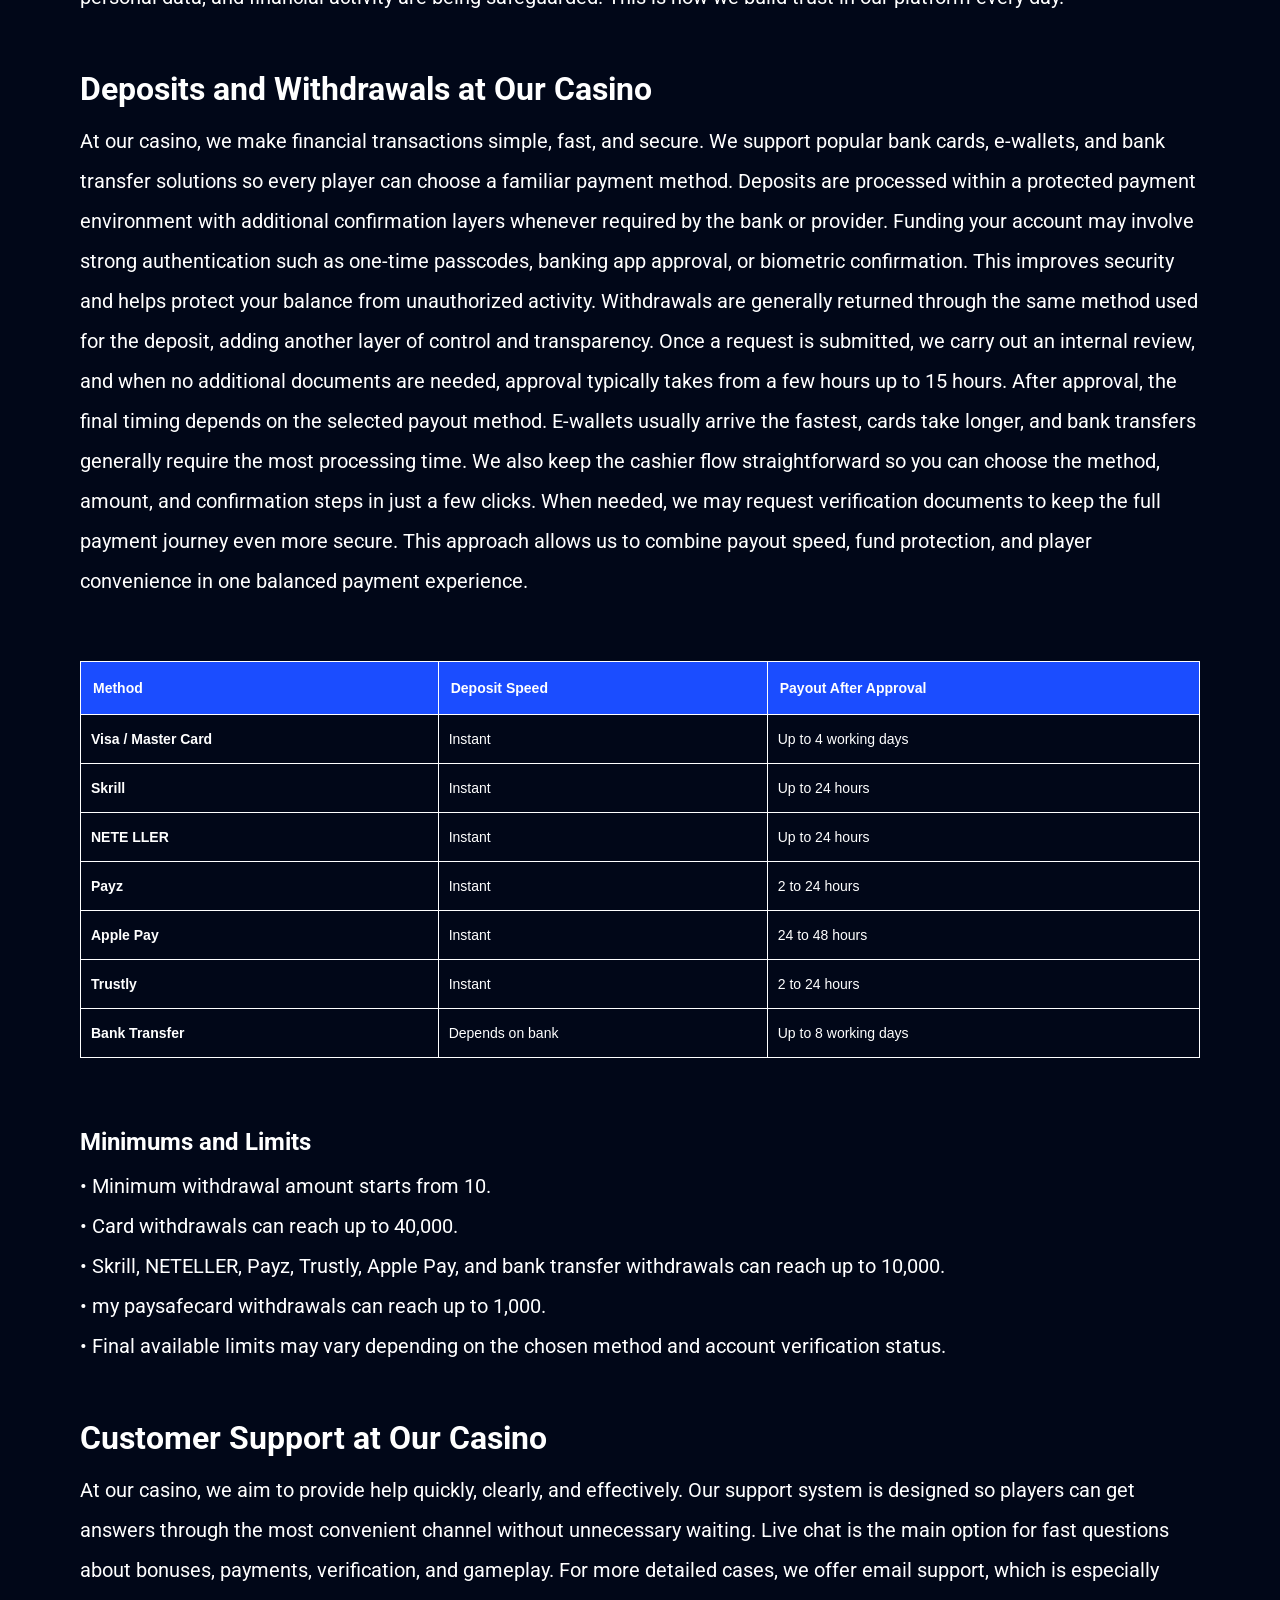
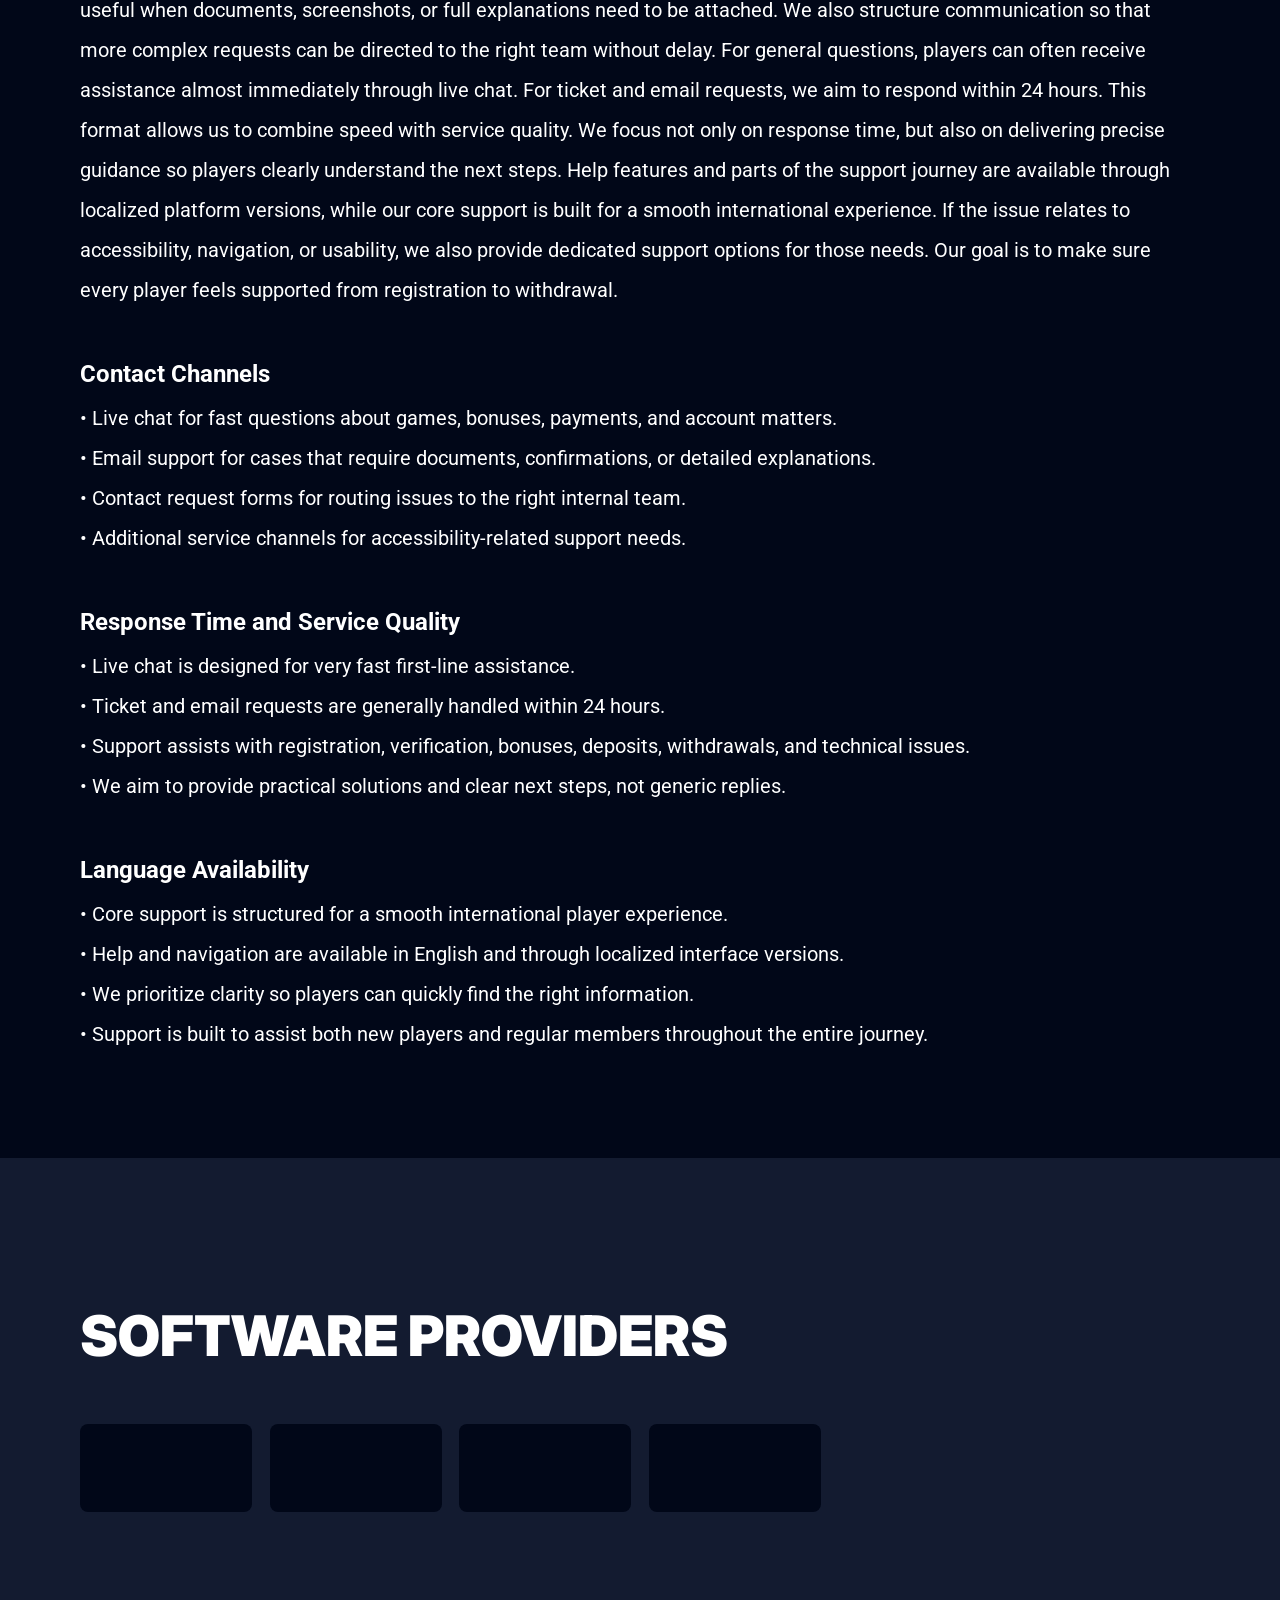
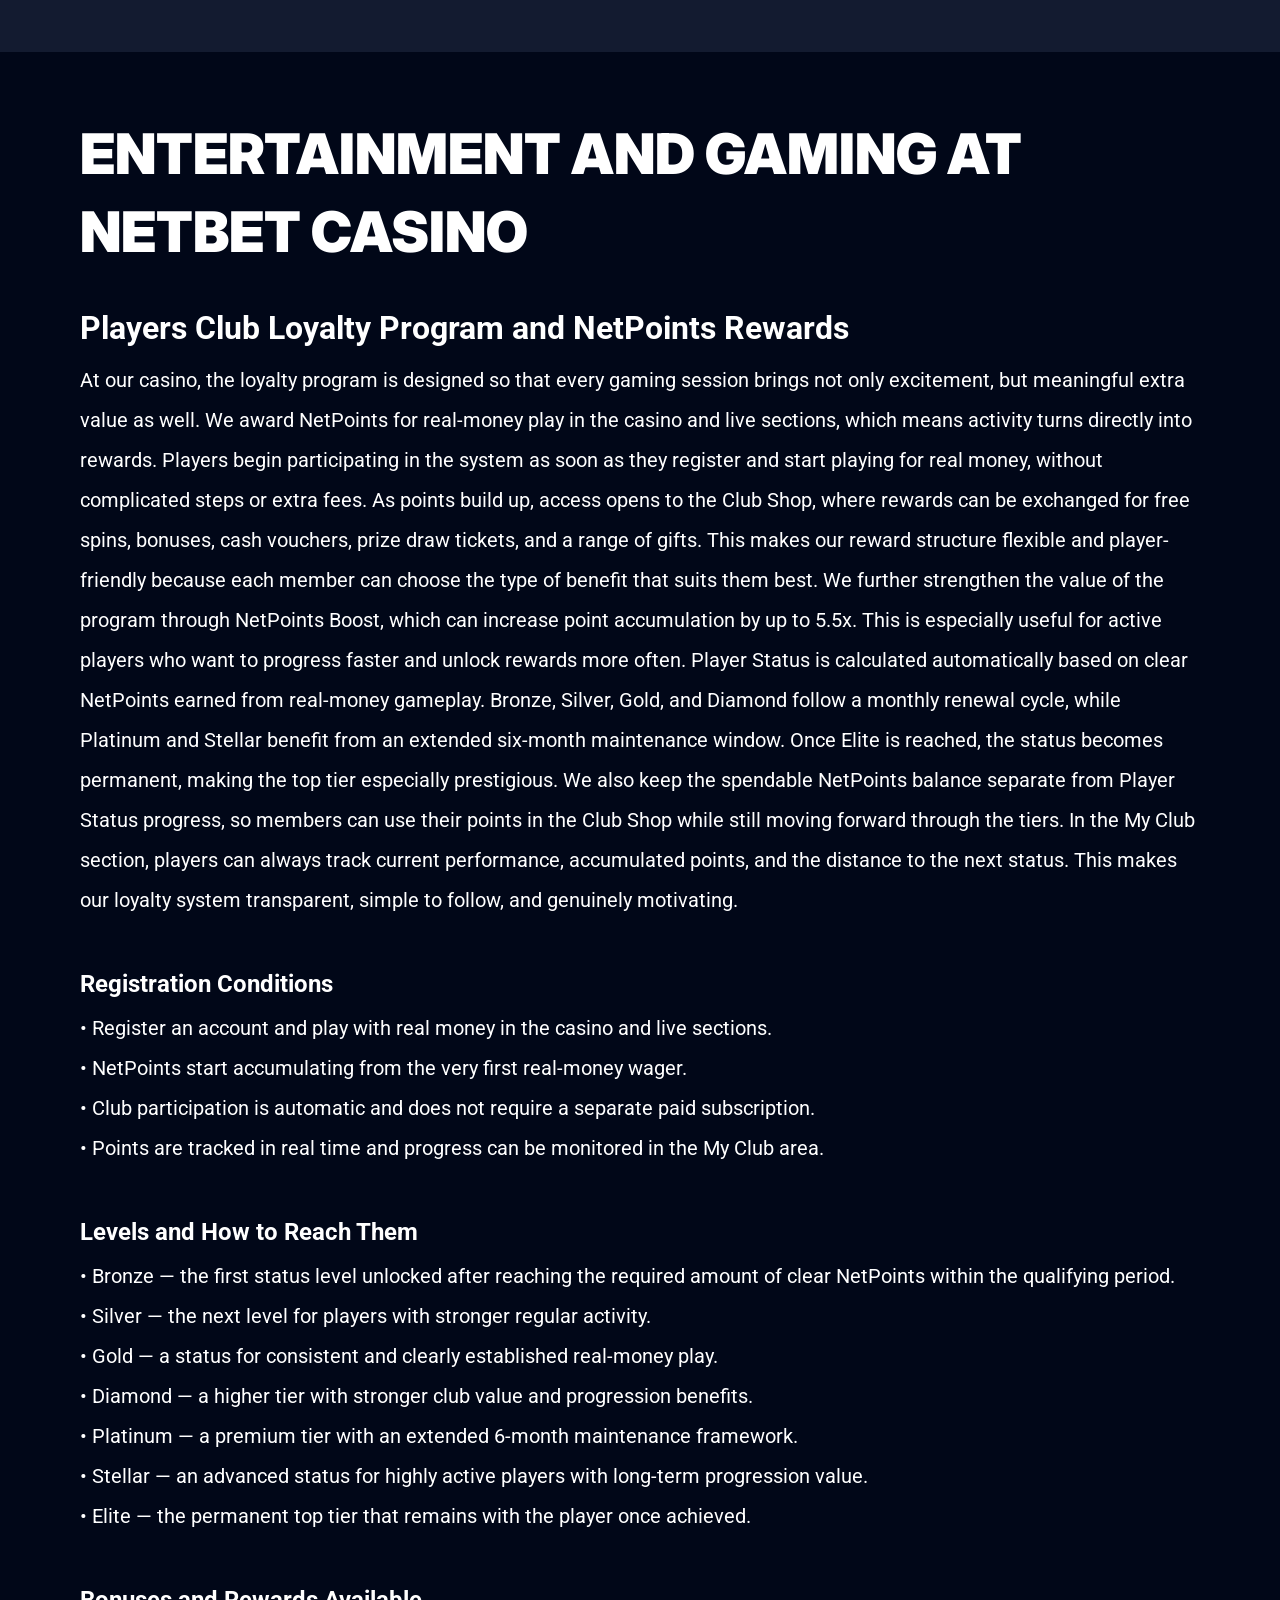
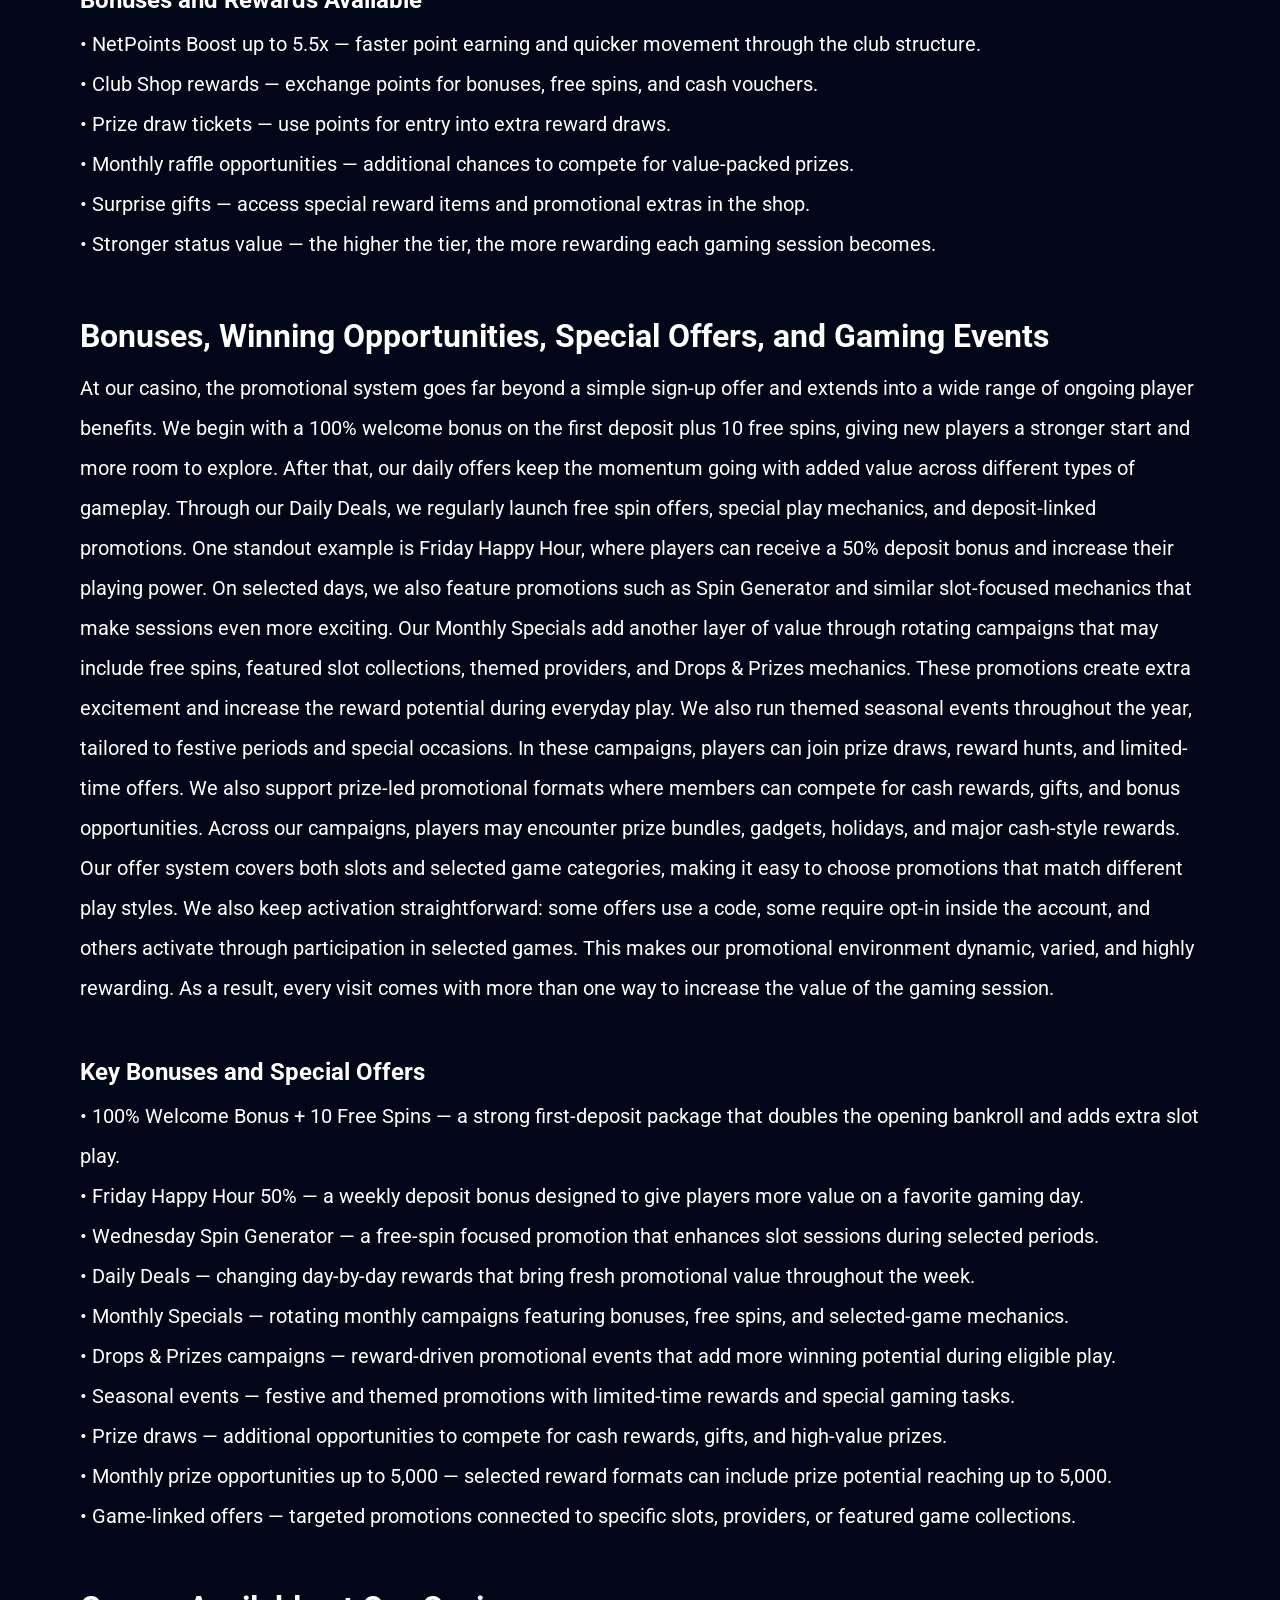
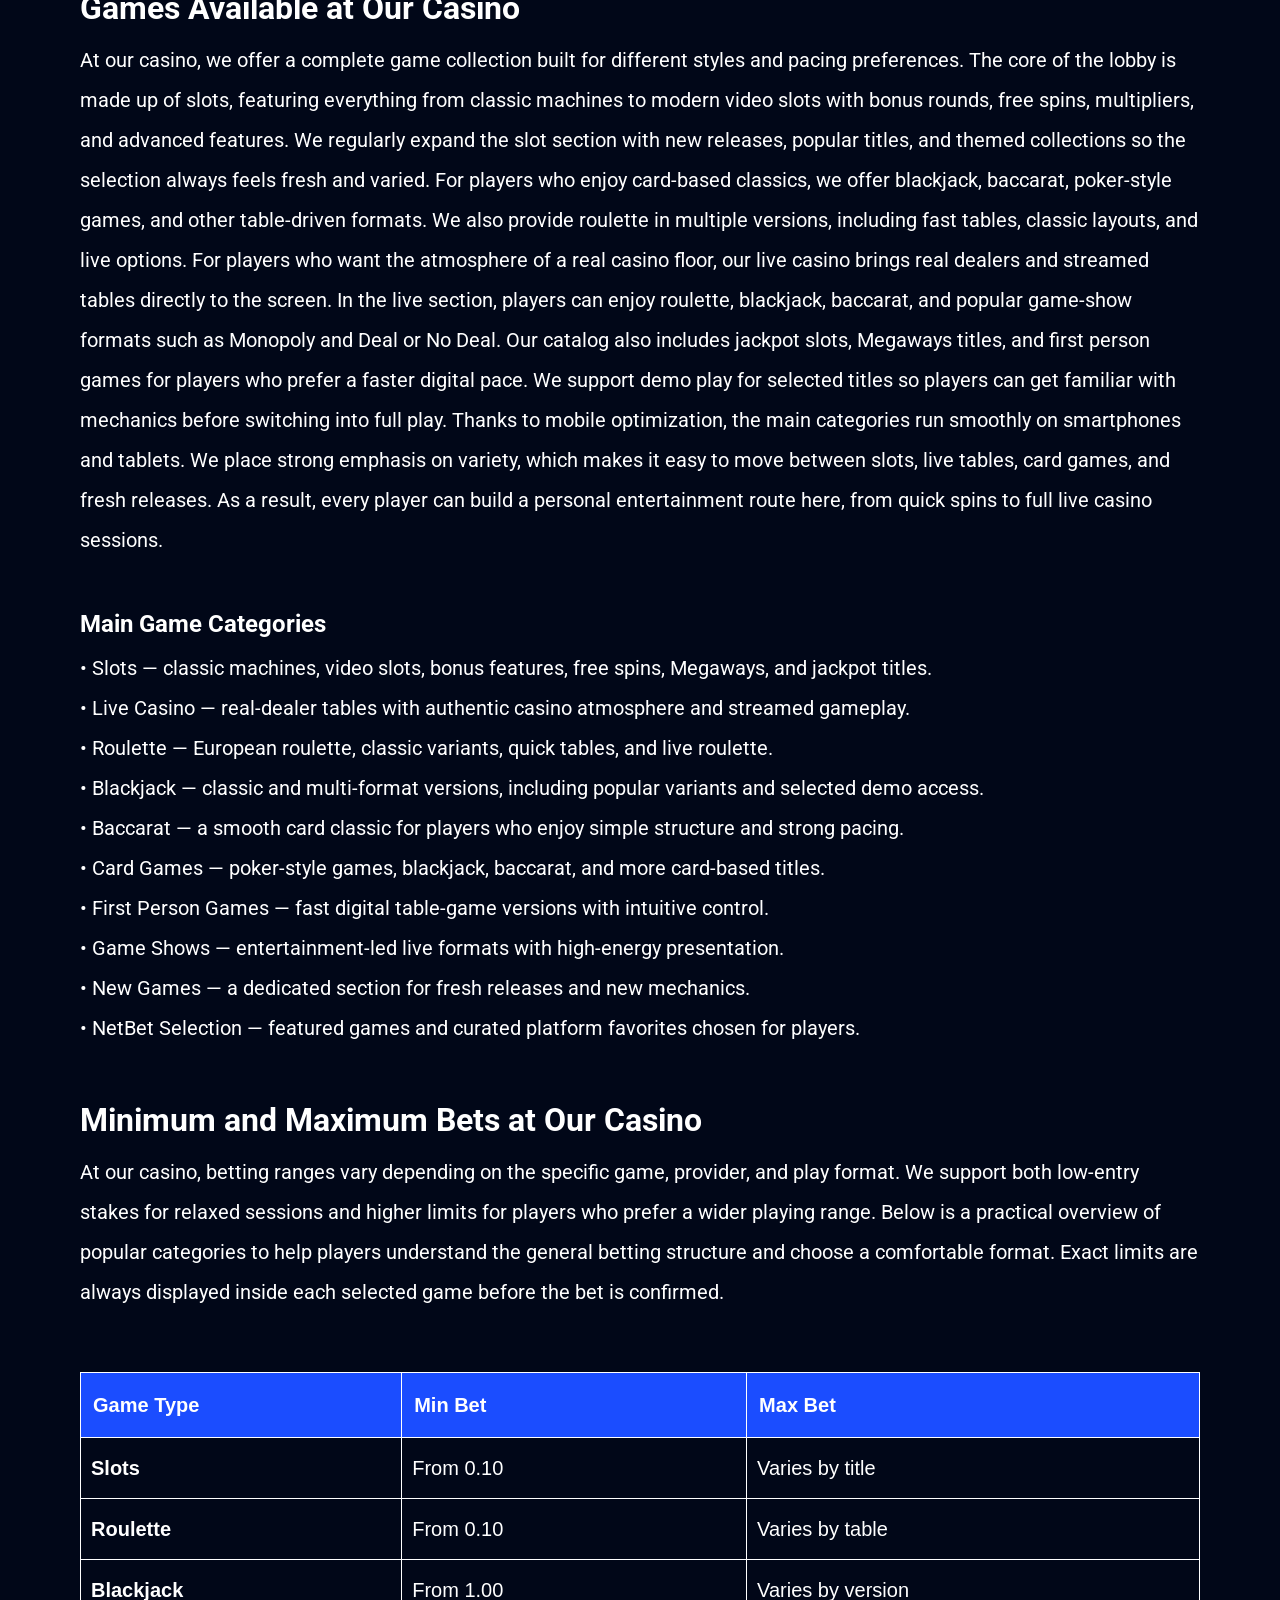
==== commit 3de27870: "Site update" ====
--- a/index.html
+++ b/index.html
@@ -404,7 +404,7 @@
 At our casino, we make financial transactions simple, fast, and secure. We support popular bank cards, e-wallets, and bank transfer solutions so every player can choose a familiar payment method. Deposits are processed within a protected payment environment with additional confirmation layers whenever required by the bank or provider. Funding your account may involve strong authentication such as one-time passcodes, banking app approval, or biometric confirmation. This improves security and helps protect your balance from unauthorized activity. Withdrawals are generally returned through the same method used for the deposit, adding another layer of control and transparency. Once a request is submitted, we carry out an internal review, and when no additional documents are needed, approval typically takes from a few hours up to 15 hours. After approval, the final timing depends on the selected payout method. E-wallets usually arrive the fastest, cards take longer, and bank transfers generally require the most processing time. We also keep the cashier flow straightforward so you can choose the method, amount, and confirmation steps in just a few clicks. When needed, we may request verification documents to keep the full payment journey even more secure. This approach allows us to combine payout speed, fund protection, and player convenience in one balanced payment experience.
 </p>
 <br>
-<table style="width: 100%; border-collapse: collapse; margin: 20px auto; font-family: sans-serif; color: #ffffff;">
+<table style="width: 100%; border-collapse: collapse; margin: 20px auto; font-family: sans-serif; color: #ffffff;font-size:14px">
   <thead>
     <tr style="background-color: #1B4DFF;">
       <th style="border: 1px solid #ffffff; padding: 12px; text-align: left; color: #ffffff; font-weight: bold;">Method</th>
